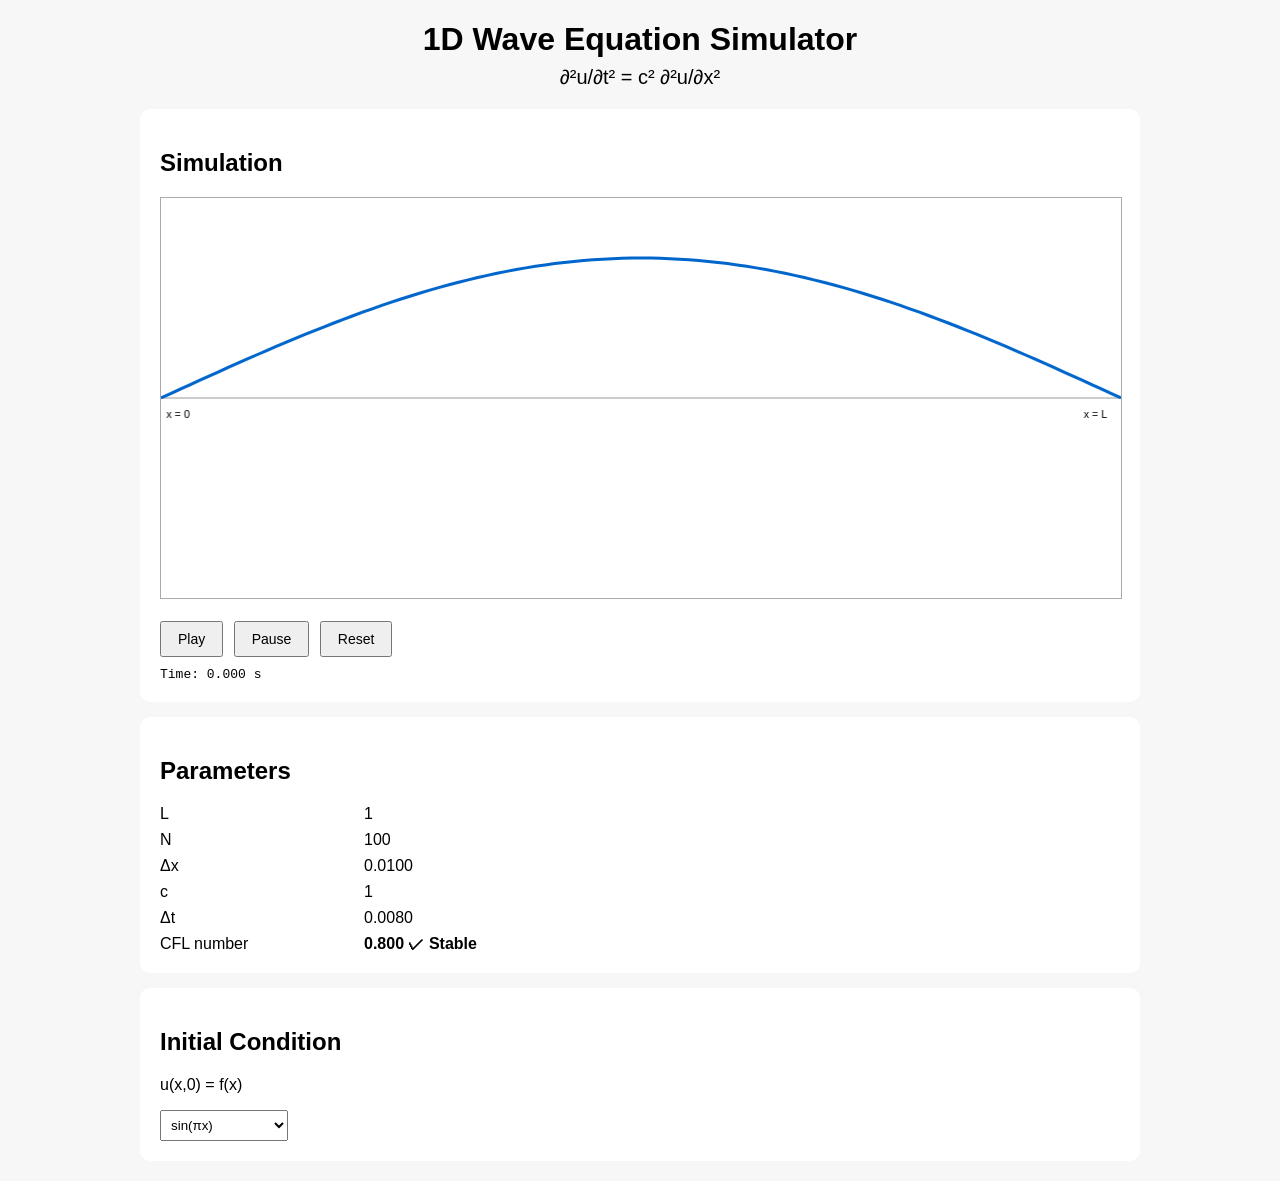
==== projects/wave_function/index.html @ 35e338c7 "Update index.html" ====
<!DOCTYPE html>
<html lang="ko">

<head>
  <meta charset="UTF-8">
  <meta name="viewport" content="width=device-width, initial-scale=1.0">

  <title>1D Wave Equation Simulator</title>

  <style>
    body {
      font-family: Arial, sans-serif;
      max-width: 1000px;
      margin: 20px auto;
      padding: 0 20px;
      background: #f7f7f7;
    }

    h1 {
      text-align: center;
      margin-bottom: 8px;
    }

    .equation {
      text-align: center;
      font-size: 20px;
      margin-bottom: 20px;
    }

    .panel {
      background: white;
      padding: 20px;
      border-radius: 10px;
      margin-top: 15px;
    }

    canvas {
      width: 100%;
      height: 400px;
      border: 1px solid #aaa;
      background: white;
    }

    button {
      padding: 8px 16px;
      margin-right: 6px;
      font-size: 14px;
      cursor: pointer;
    }

    select {
      padding: 6px;
    }

    .parameter-grid {
      display: grid;
      grid-template-columns: 1fr 1fr;
      max-width: 400px;
      gap: 8px;
    }

    .status {
      margin-top: 10px;
      font-family: monospace;
    }

    .stable {
      font-weight: bold;
    }
  </style>
</head>


<body>

  <h1>1D Wave Equation Simulator</h1>

  <div class="equation">
    ∂²u/∂t² = c² ∂²u/∂x²
  </div>


  <div class="panel">

    <h2>Simulation</h2>

    <canvas
      id="waveCanvas"
      width="900"
      height="400">
    </canvas>

    <br><br>

    <button id="playButton">Play</button>
    <button id="pauseButton">Pause</button>
    <button id="resetButton">Reset</button>

    <div class="status">
      Time:
      <span id="timeDisplay">0.000</span> s
    </div>

  </div>


  <div class="panel">

    <h2>Parameters</h2>

    <div class="parameter-grid">

      <div>L</div>
      <div id="LDisplay"></div>

      <div>N</div>
      <div id="NDisplay"></div>

      <div>Δx</div>
      <div id="dxDisplay"></div>

      <div>c</div>
      <div id="cDisplay"></div>

      <div>Δt</div>
      <div id="dtDisplay"></div>

      <div>CFL number</div>
      <div class="stable" id="cflDisplay"></div>

    </div>

  </div>


  <div class="panel">

    <h2>Initial Condition</h2>

    <p>
      u(x,0) = f(x)
    </p>

    <select id="initialCondition">

      <option value="sine">
        sin(πx)
      </option>

      <option value="pluck">
        Plucked String
      </option>

      <option value="gaussian">
        Gaussian Pulse
      </option>

    </select>

  </div>


<script>

/* =========================================================
   1. Physical / Numerical Parameters
   ========================================================= */

const L = 1.0;
const N = 100;

const dx = L / N;

const c = 1.0;

/*
  CFL condition for 1D wave equation:

      c * dt / dx <= 1

  여기서는 안정성을 위해 CFL = 0.8 사용
*/

const CFL = 0.8;

const dt = CFL * dx / c;


/* =========================================================
   2. Grid
   ========================================================= */

/*
   x = 0 ~ L 을 N등분하면
   node 개수는 N+1개
*/

const x = new Array(N + 1);

for (let i = 0; i <= N; i++) {

  x[i] = i * dx;

}


/* =========================================================
   3. Wave Arrays
   ========================================================= */

/*
   uPrev : 이전 시간
   uCurr : 현재 시간
   uNext : 다음 시간
*/

let uPrev = new Array(N + 1).fill(0);
let uCurr = new Array(N + 1).fill(0);
let uNext = new Array(N + 1).fill(0);


/* =========================================================
   4. Initial Condition
   ========================================================= */

function initialFunction(xValue) {

  const type =
    document.getElementById("initialCondition").value;


  /* sin(pi x) */

  if (type === "sine") {

    return Math.sin(Math.PI * xValue);

  }


  /* Plucked String */

  if (type === "pluck") {

    const x0 = 0.35;
    const A = 1.0;

    if (xValue <= x0) {

      return A * xValue / x0;

    }

    else {

      return A * (L - xValue) / (L - x0);

    }

  }


  /* Gaussian Pulse */

  if (type === "gaussian") {

    const A = 1.0;
    const x0 = 0.5;
    const sigma = 0.08;

    return A *
      Math.exp(
        -Math.pow(xValue - x0, 2)
        /
        (2 * sigma * sigma)
      );

  }

}


/* =========================================================
   5. Initialize Simulation
   ========================================================= */

let time = 0;

function initializeWave() {

  time = 0;

  /*
     Initial displacement

         u(x,0) = f(x)
  */

  for (let i = 0; i <= N; i++) {

    uCurr[i] = initialFunction(x[i]);

  }


  /*
     Fixed boundary condition

         u(0,t) = 0
         u(L,t) = 0
  */

  uCurr[0] = 0;
  uCurr[N] = 0;


  /*
     Initial velocity

         g(x) = 0

     First time step:

     u_i^1 =
       u_i^0
       + dt * g_i
       + 1/2 r²
       (u_{i+1} - 2u_i + u_{i-1})

     g_i = 0
  */

  const r = c * dt / dx;

  uPrev = [...uCurr];

  let firstStep = new Array(N + 1).fill(0);

  for (let i = 1; i < N; i++) {

    firstStep[i] =
      uCurr[i]
      +
      0.5 * r * r *
      (
        uCurr[i + 1]
        - 2 * uCurr[i]
        + uCurr[i - 1]
      );

  }

  firstStep[0] = 0;
  firstStep[N] = 0;

  uCurr = firstStep;

  drawWave();

  document.getElementById("timeDisplay")
    .textContent = time.toFixed(3);

}


/* =========================================================
   6. Finite Difference Solver
   ========================================================= */

function updateWave() {

  const r = c * dt / dx;

  for (let i = 1; i < N; i++) {

    uNext[i] =
      2 * uCurr[i]
      - uPrev[i]
      +
      r * r *
      (
        uCurr[i + 1]
        - 2 * uCurr[i]
        + uCurr[i - 1]
      );

  }


  /*
     fixed endpoints
  */

  uNext[0] = 0;
  uNext[N] = 0;


  /*
     shift time levels
  */

  uPrev = [...uCurr];
  uCurr = [...uNext];

  time += dt;

}


/* =========================================================
   7. Canvas Drawing
   ========================================================= */

const canvas =
  document.getElementById("waveCanvas");

const ctx =
  canvas.getContext("2d");


function drawWave() {

  const width = canvas.width;
  const height = canvas.height;

  ctx.clearRect(
    0,
    0,
    width,
    height
  );


  /* coordinate axis */

  ctx.strokeStyle = "#999";
  ctx.lineWidth = 1;

  ctx.beginPath();

  ctx.moveTo(
    0,
    height / 2
  );

  ctx.lineTo(
    width,
    height / 2
  );

  ctx.stroke();


  /* end points */

  ctx.fillStyle = "black";

  ctx.fillText(
    "x = 0",
    5,
    height / 2 + 20
  );

  ctx.fillText(
    "x = L",
    width - 35,
    height / 2 + 20
  );


  /* wave */

  ctx.strokeStyle = "#0066cc";
  ctx.lineWidth = 3;

  ctx.beginPath();


  const verticalScale = 140;

  for (let i = 0; i <= N; i++) {

    const px =
      (x[i] / L) * width;

    const py =
      height / 2
      - uCurr[i] * verticalScale;


    if (i === 0) {

      ctx.moveTo(px, py);

    }

    else {

      ctx.lineTo(px, py);

    }

  }

  ctx.stroke();

}


/* =========================================================
   8. Animation
   ========================================================= */

let running = false;


/*
   dt = 0.008 이고 화면은 약 60 FPS

   한 프레임마다 2 numerical steps 진행
*/

const stepsPerFrame = 2;


function animate() {

  if (!running) return;


  for (let s = 0; s < stepsPerFrame; s++) {

    updateWave();

  }


  drawWave();


  document.getElementById("timeDisplay")
    .textContent = time.toFixed(3);


  requestAnimationFrame(animate);

}


/* =========================================================
   9. Buttons
   ========================================================= */

document
  .getElementById("playButton")
  .addEventListener(
    "click",
    function () {

      if (!running) {

        running = true;

        requestAnimationFrame(animate);

      }

    }
  );


document
  .getElementById("pauseButton")
  .addEventListener(
    "click",
    function () {

      running = false;

    }
  );


document
  .getElementById("resetButton")
  .addEventListener(
    "click",
    function () {

      running = false;

      initializeWave();

    }
  );


document
  .getElementById("initialCondition")
  .addEventListener(
    "change",
    function () {

      running = false;

      initializeWave();

    }
  );


/* =========================================================
   10. Parameter Display
   ========================================================= */

document.getElementById("LDisplay")
  .textContent = L;

document.getElementById("NDisplay")
  .textContent = N;

document.getElementById("dxDisplay")
  .textContent = dx.toFixed(4);

document.getElementById("cDisplay")
  .textContent = c;

document.getElementById("dtDisplay")
  .textContent = dt.toFixed(4);

document.getElementById("cflDisplay")
  .textContent =
  (c * dt / dx).toFixed(3)
  + " ✓ Stable";


/* =========================================================
   Start
   ========================================================= */

initializeWave();

</script>


</body>
</html>
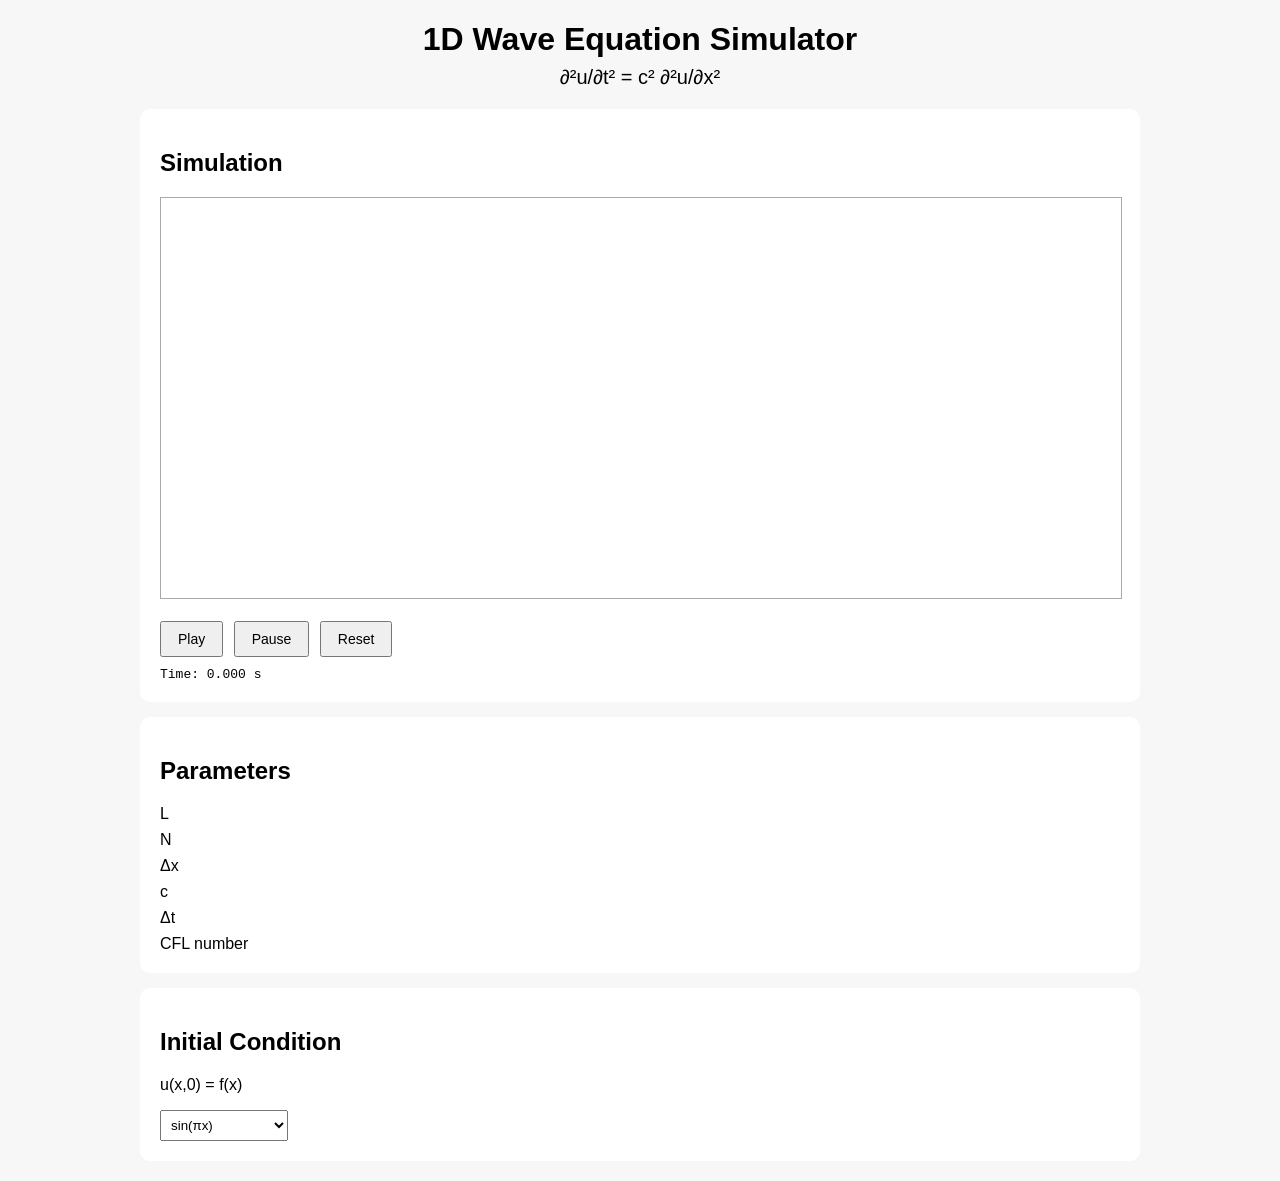
==== commit 48a03cbf: "Update index.html" ====
--- a/projects/wave_function/index.html
+++ b/projects/wave_function/index.html
@@ -423,12 +423,366 @@
   const width = canvas.width;
   const height = canvas.height;
 
-  ctx.clearRect(
+  ctx.clearRect(0, 0, width, height);
+
+
+  /* =========================================
+     Plot settings
+     ========================================= */
+
+  const marginLeft = 55;
+  const marginRight = 25;
+  const marginTop = 25;
+  const marginBottom = 45;
+
+  const plotWidth =
+    width - marginLeft - marginRight;
+
+  const plotHeight =
+    height - marginTop - marginBottom;
+
+
+  /*
+     y-axis range
+
+     현재 initial conditions의 amplitude가
+     대략 ±1이므로 -1.2 ~ 1.2로 고정
+  */
+
+  const yMin = -1.2;
+  const yMax = 1.2;
+
+
+  /* coordinate conversion */
+
+  function xToPixel(xValue) {
+
+    return marginLeft
+      + (xValue / L) * plotWidth;
+
+  }
+
+  function yToPixel(yValue) {
+
+    return marginTop
+      + (yMax - yValue)
+      / (yMax - yMin)
+      * plotHeight;
+
+  }
+
+
+  /* =========================================
+     Background
+     ========================================= */
+
+  ctx.fillStyle = "#ffffff";
+
+  ctx.fillRect(
+    marginLeft,
+    marginTop,
+    plotWidth,
+    plotHeight
+  );
+
+
+  /* =========================================
+     Grid
+     ========================================= */
+
+  ctx.strokeStyle = "#e5e5e5";
+  ctx.lineWidth = 1;
+
+
+  /*
+     x-grid
+
+     0.0 ~ 1.0
+     interval = 0.1
+  */
+
+  for (let j = 0; j <= 10; j++) {
+
+    const xValue = j / 10;
+
+    const px =
+      xToPixel(xValue);
+
+    ctx.beginPath();
+
+    ctx.moveTo(
+      px,
+      marginTop
+    );
+
+    ctx.lineTo(
+      px,
+      marginTop + plotHeight
+    );
+
+    ctx.stroke();
+
+  }
+
+
+  /*
+     y-grid
+
+     -1.0 ~ 1.0
+     interval = 0.5
+  */
+
+  const yTicks =
+    [-1.0, -0.5, 0, 0.5, 1.0];
+
+  for (const yValue of yTicks) {
+
+    const py =
+      yToPixel(yValue);
+
+    ctx.beginPath();
+
+    ctx.moveTo(
+      marginLeft,
+      py
+    );
+
+    ctx.lineTo(
+      marginLeft + plotWidth,
+      py
+    );
+
+    ctx.stroke();
+
+  }
+
+
+  /* =========================================
+     Axes
+     ========================================= */
+
+  ctx.strokeStyle = "#333333";
+  ctx.lineWidth = 1.5;
+
+
+  /*
+     x-axis : u = 0
+  */
+
+  const zeroY =
+    yToPixel(0);
+
+  ctx.beginPath();
+
+  ctx.moveTo(
+    marginLeft,
+    zeroY
+  );
+
+  ctx.lineTo(
+    marginLeft + plotWidth,
+    zeroY
+  );
+
+  ctx.stroke();
+
+
+  /*
+     y-axis : x = 0
+  */
+
+  ctx.beginPath();
+
+  ctx.moveTo(
+    marginLeft,
+    marginTop
+  );
+
+  ctx.lineTo(
+    marginLeft,
+    marginTop + plotHeight
+  );
+
+  ctx.stroke();
+
+
+  /* =========================================
+     Tick labels
+     ========================================= */
+
+  ctx.fillStyle = "#333333";
+
+  ctx.font = "13px Arial";
+
+
+  /*
+     x tick labels
+  */
+
+  ctx.textAlign = "center";
+  ctx.textBaseline = "top";
+
+  for (let j = 0; j <= 10; j++) {
+
+    const xValue = j / 10;
+
+    const px =
+      xToPixel(xValue);
+
+    ctx.fillText(
+      xValue.toFixed(1),
+      px,
+      marginTop + plotHeight + 8
+    );
+
+  }
+
+
+  /*
+     y tick labels
+  */
+
+  ctx.textAlign = "right";
+  ctx.textBaseline = "middle";
+
+  for (const yValue of yTicks) {
+
+    const py =
+      yToPixel(yValue);
+
+    ctx.fillText(
+      yValue.toFixed(1),
+      marginLeft - 8,
+      py
+    );
+
+  }
+
+
+  /* =========================================
+     Axis titles
+     ========================================= */
+
+  ctx.fillStyle = "#111111";
+
+  ctx.font = "15px Arial";
+
+
+  /*
+     x label
+  */
+
+  ctx.textAlign = "center";
+  ctx.textBaseline = "bottom";
+
+  ctx.fillText(
+    "x",
+    marginLeft + plotWidth / 2,
+    height - 2
+  );
+
+
+  /*
+     u(x,t) label
+  */
+
+  ctx.save();
+
+  ctx.translate(
+    15,
+    marginTop + plotHeight / 2
+  );
+
+  ctx.rotate(
+    -Math.PI / 2
+  );
+
+  ctx.textAlign = "center";
+
+  ctx.fillText(
+    "u(x,t)",
     0,
+    0
+  );
+
+  ctx.restore();
+
+
+  /* =========================================
+     Draw Wave
+     ========================================= */
+
+  ctx.strokeStyle = "#0066cc";
+  ctx.lineWidth = 3;
+
+  ctx.beginPath();
+
+  for (let i = 0; i <= N; i++) {
+
+    const px =
+      xToPixel(x[i]);
+
+    const py =
+      yToPixel(uCurr[i]);
+
+    if (i === 0) {
+
+      ctx.moveTo(px, py);
+
+    }
+
+    else {
+
+      ctx.lineTo(px, py);
+
+    }
+
+  }
+
+  ctx.stroke();
+
+
+  /* =========================================
+     Boundary points
+     ========================================= */
+
+  ctx.fillStyle = "#cc0000";
+
+
+  /*
+     x = 0
+  */
+
+  ctx.beginPath();
+
+  ctx.arc(
+    xToPixel(0),
+    yToPixel(0),
+    5,
     0,
-    width,
-    height
-  );
+    2 * Math.PI
+  );
+
+  ctx.fill();
+
+
+  /*
+     x = L
+  */
+
+  ctx.beginPath();
+
+  ctx.arc(
+    xToPixel(L),
+    yToPixel(0),
+    5,
+    0,
+    2 * Math.PI
+  );
+
+  ctx.fill();
+
+}
 
 
   /* coordinate axis */
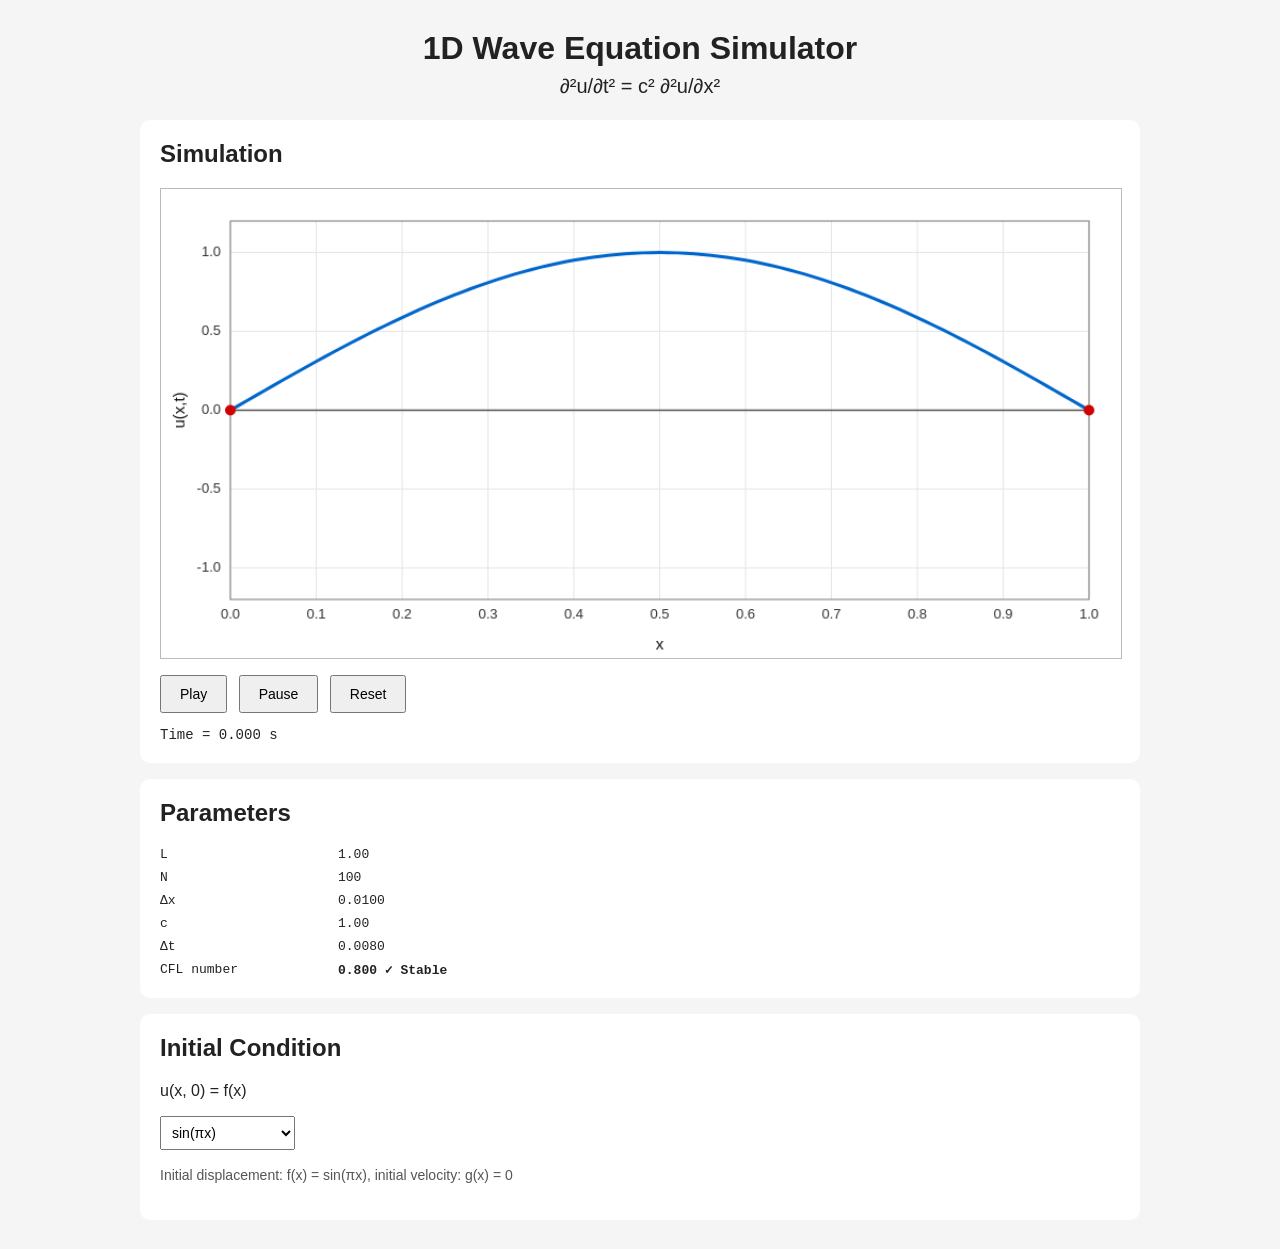
==== commit b458069d: "Update index.html" ====
--- a/projects/wave_function/index.html
+++ b/projects/wave_function/index.html
@@ -11,9 +11,10 @@
     body {
       font-family: Arial, sans-serif;
       max-width: 1000px;
-      margin: 20px auto;
+      margin: 30px auto;
       padding: 0 20px;
-      background: #f7f7f7;
+      background: #f5f5f5;
+      color: #222;
     }
 
     h1 {
@@ -21,51 +22,70 @@
       margin-bottom: 8px;
     }
 
+    h2 {
+      margin-top: 0;
+    }
+
     .equation {
       text-align: center;
       font-size: 20px;
-      margin-bottom: 20px;
+      margin-bottom: 22px;
     }
 
     .panel {
       background: white;
       padding: 20px;
+      margin-bottom: 16px;
       border-radius: 10px;
-      margin-top: 15px;
     }
 
     canvas {
+      display: block;
+
       width: 100%;
-      height: 400px;
-      border: 1px solid #aaa;
+      height: auto;
+
       background: white;
+      border: 1px solid #bbb;
     }
 
     button {
-      padding: 8px 16px;
-      margin-right: 6px;
+      padding: 9px 18px;
+      margin-right: 7px;
       font-size: 14px;
       cursor: pointer;
     }
 
     select {
-      padding: 6px;
+      padding: 7px;
+      font-size: 14px;
+    }
+
+    .controls {
+      margin-top: 16px;
+    }
+
+    .status {
+      margin-top: 14px;
+      font-family: monospace;
+      font-size: 14px;
     }
 
     .parameter-grid {
       display: grid;
-      grid-template-columns: 1fr 1fr;
-      max-width: 400px;
+      grid-template-columns: 170px 150px;
       gap: 8px;
-    }
-
-    .status {
-      margin-top: 10px;
       font-family: monospace;
     }
 
     .stable {
       font-weight: bold;
+    }
+
+    .description {
+      color: #555;
+      font-size: 14px;
+      line-height: 1.6;
     }
   </style>
 </head>
@@ -80,6 +100,10 @@
   </div>
 
 
+  <!-- =========================
+       Simulation
+       ========================= -->
+
   <div class="panel">
 
     <h2>Simulation</h2>
@@ -87,22 +111,43 @@
     <canvas
       id="waveCanvas"
       width="900"
-      height="400">
+      height="440">
     </canvas>
 
-    <br><br>
-
-    <button id="playButton">Play</button>
-    <button id="pauseButton">Pause</button>
-    <button id="resetButton">Reset</button>
+
+    <div class="controls">
+
+      <button id="playButton">
+        Play
+      </button>
+
+      <button id="pauseButton">
+        Pause
+      </button>
+
+      <button id="resetButton">
+        Reset
+      </button>
+
+    </div>
+
 
     <div class="status">
-      Time:
-      <span id="timeDisplay">0.000</span> s
+
+      Time =
+      <span id="timeDisplay">
+        0.000
+      </span>
+      s
+
     </div>
 
   </div>
 
+
+  <!-- =========================
+       Parameters
+       ========================= -->
 
   <div class="panel">
 
@@ -126,19 +171,26 @@
       <div id="dtDisplay"></div>
 
       <div>CFL number</div>
-      <div class="stable" id="cflDisplay"></div>
+      <div
+        id="cflDisplay"
+        class="stable">
+      </div>
 
     </div>
 
   </div>
 
 
+  <!-- =========================
+       Initial condition
+       ========================= -->
+
   <div class="panel">
 
     <h2>Initial Condition</h2>
 
     <p>
-      u(x,0) = f(x)
+      u(x, 0) = f(x)
     </p>
 
     <select id="initialCondition">
@@ -157,191 +209,460 @@
 
     </select>
 
+    <p
+      id="initialDescription"
+      class="description">
+    </p>
+
   </div>
 
 
 <script>
 
 /* =========================================================
-   1. Physical / Numerical Parameters
+   1. Physical / numerical parameters
    ========================================================= */
 
 const L = 1.0;
+
+/*
+  interval 개수
+
+  N = 100 이므로
+  node는 101개:
+
+  x_0, x_1, ..., x_100
+*/
+
 const N = 100;
 
 const dx = L / N;
 
+
+/*
+  wave speed
+*/
+
 const c = 1.0;
 
+
 /*
-  CFL condition for 1D wave equation:
-
-      c * dt / dx <= 1
-
-  여기서는 안정성을 위해 CFL = 0.8 사용
+  CFL condition:
+
+      c Δt / Δx <= 1
+
+  안정성을 위해 0.8 사용
 */
 
 const CFL = 0.8;
 
-const dt = CFL * dx / c;
+const dt =
+  CFL * dx / c;
 
 
 /* =========================================================
-   2. Grid
+   2. Spatial grid
    ========================================================= */
 
+const x =
+  new Array(N + 1);
+
+for (
+  let i = 0;
+  i <= N;
+  i++
+) {
+
+  x[i] =
+    i * dx;
+
+}
+
+
+/* =========================================================
+   3. Wave arrays
+   ========================================================= */
+
 /*
-   x = 0 ~ L 을 N등분하면
-   node 개수는 N+1개
+  uPrev = u at previous time
+
+  uCurr = u at current time
+
+  uNext = u at next time
 */
 
-const x = new Array(N + 1);
-
-for (let i = 0; i <= N; i++) {
-
-  x[i] = i * dx;
+let uPrev =
+  new Array(N + 1).fill(0);
+
+let uCurr =
+  new Array(N + 1).fill(0);
+
+let uNext =
+  new Array(N + 1).fill(0);
+
+
+/*
+  simulation time
+*/
+
+let time = 0;
+
+
+/*
+  첫 time step인지 여부
+
+  t = 0에서는
+  initial velocity를 이용한 별도 공식이 필요하다.
+*/
+
+let firstStepPending = true;
+
+
+/* =========================================================
+   4. Initial condition
+   ========================================================= */
+
+function initialFunction(xValue) {
+
+  const type =
+    document
+    .getElementById(
+      "initialCondition"
+    )
+    .value;
+
+
+  /* -----------------------------------------
+     1. Sine
+     ----------------------------------------- */
+
+  if (
+    type === "sine"
+  ) {
+
+    return Math.sin(
+      Math.PI * xValue
+    );
+
+  }
+
+
+  /* -----------------------------------------
+     2. Plucked string
+     ----------------------------------------- */
+
+  if (
+    type === "pluck"
+  ) {
+
+    const x0 = 0.35;
+
+    const A = 1.0;
+
+
+    if (
+      xValue <= x0
+    ) {
+
+      return (
+        A * xValue / x0
+      );
+
+    }
+
+    else {
+
+      return (
+        A
+        * (L - xValue)
+        / (L - x0)
+      );
+
+    }
+
+  }
+
+
+  /* -----------------------------------------
+     3. Gaussian pulse
+     ----------------------------------------- */
+
+  if (
+    type === "gaussian"
+  ) {
+
+    const A = 1.0;
+
+    const x0 = 0.5;
+
+    const sigma = 0.08;
+
+
+    return (
+      A
+      * Math.exp(
+
+        - Math.pow(
+            xValue - x0,
+            2
+          )
+
+        /
+        (
+          2
+          * sigma
+          * sigma
+        )
+
+      )
+    );
+
+  }
+
+
+  return 0;
 
 }
 
 
 /* =========================================================
-   3. Wave Arrays
+   5. Initial condition description
    ========================================================= */
 
-/*
-   uPrev : 이전 시간
-   uCurr : 현재 시간
-   uNext : 다음 시간
-*/
-
-let uPrev = new Array(N + 1).fill(0);
-let uCurr = new Array(N + 1).fill(0);
-let uNext = new Array(N + 1).fill(0);
+function updateDescription() {
+
+  const type =
+    document
+    .getElementById(
+      "initialCondition"
+    )
+    .value;
+
+  const description =
+    document
+    .getElementById(
+      "initialDescription"
+    );
+
+
+  if (
+    type === "sine"
+  ) {
+
+    description.textContent =
+      "Initial displacement: f(x) = sin(πx), initial velocity: g(x) = 0";
+
+  }
+
+
+  if (
+    type === "pluck"
+  ) {
+
+    description.textContent =
+      "Triangular initial displacement with peak at x = 0.35, initial velocity: g(x) = 0";
+
+  }
+
+
+  if (
+    type === "gaussian"
+  ) {
+
+    description.textContent =
+      "Gaussian initial displacement centered at x = 0.5, initial velocity: g(x) = 0";
+
+  }
+
+}
 
 
 /* =========================================================
-   4. Initial Condition
+   6. Initialize simulation
    ========================================================= */
 
-function initialFunction(xValue) {
-
-  const type =
-    document.getElementById("initialCondition").value;
-
-
-  /* sin(pi x) */
-
-  if (type === "sine") {
-
-    return Math.sin(Math.PI * xValue);
-
-  }
-
-
-  /* Plucked String */
-
-  if (type === "pluck") {
-
-    const x0 = 0.35;
-    const A = 1.0;
-
-    if (xValue <= x0) {
-
-      return A * xValue / x0;
-
-    }
-
-    else {
-
-      return A * (L - xValue) / (L - x0);
-
-    }
-
-  }
-
-
-  /* Gaussian Pulse */
-
-  if (type === "gaussian") {
-
-    const A = 1.0;
-    const x0 = 0.5;
-    const sigma = 0.08;
-
-    return A *
-      Math.exp(
-        -Math.pow(xValue - x0, 2)
-        /
-        (2 * sigma * sigma)
+function initializeWave() {
+
+  time = 0;
+
+  firstStepPending = true;
+
+
+  /*
+    initial displacement
+
+        u(x,0) = f(x)
+  */
+
+  for (
+    let i = 0;
+    i <= N;
+    i++
+  ) {
+
+    uCurr[i] =
+      initialFunction(
+        x[i]
       );
 
   }
 
+
+  /*
+    Fixed boundary condition
+
+        u(0,t) = 0
+        u(L,t) = 0
+  */
+
+  uCurr[0] = 0;
+
+  uCurr[N] = 0;
+
+
+  /*
+    이전 배열도 현재 초기상태로 초기화
+  */
+
+  uPrev =
+    [...uCurr];
+
+  uNext =
+    new Array(
+      N + 1
+    ).fill(0);
+
+
+  document
+    .getElementById(
+      "timeDisplay"
+    )
+    .textContent =
+      time.toFixed(3);
+
+
+  updateDescription();
+
+  drawWave();
+
 }
 
 
 /* =========================================================
-   5. Initialize Simulation
+   7. Numerical solver
    ========================================================= */
 
-let time = 0;
-
-function initializeWave() {
-
-  time = 0;
+function updateWave() {
+
+  const r =
+    c * dt / dx;
+
 
   /*
-     Initial displacement
-
-         u(x,0) = f(x)
+    첫 번째 time step
+
+    Taylor expansion:
+
+    u_i^1 =
+      u_i^0
+      + Δt g_i
+      + 1/2 r²
+        (u_{i+1}^0
+        - 2u_i^0
+        + u_{i-1}^0)
+
+    현재는
+
+      g(x) = 0
   */
 
-  for (let i = 0; i <= N; i++) {
-
-    uCurr[i] = initialFunction(x[i]);
+  if (
+    firstStepPending
+  ) {
+
+    for (
+      let i = 1;
+      i < N;
+      i++
+    ) {
+
+      uNext[i] =
+
+        uCurr[i]
+
+        +
+
+        0.5
+        * r
+        * r
+
+        *
+        (
+          uCurr[i + 1]
+          - 2 * uCurr[i]
+          + uCurr[i - 1]
+        );
+
+    }
+
+
+    uNext[0] = 0;
+
+    uNext[N] = 0;
+
+
+    uPrev =
+      [...uCurr];
+
+    uCurr =
+      [...uNext];
+
+
+    firstStepPending = false;
+
+    time = dt;
+
+    return;
 
   }
 
 
   /*
-     Fixed boundary condition
-
-         u(0,t) = 0
-         u(L,t) = 0
+    일반적인 finite difference update
+
+    u_i^{n+1}
+
+    =
+    2u_i^n
+    - u_i^{n-1}
+
+    +
+    r²
+    (
+      u_{i+1}^n
+      - 2u_i^n
+      + u_{i-1}^n
+    )
   */
 
-  uCurr[0] = 0;
-  uCurr[N] = 0;
-
-
-  /*
-     Initial velocity
-
-         g(x) = 0
-
-     First time step:
-
-     u_i^1 =
-       u_i^0
-       + dt * g_i
-       + 1/2 r²
-       (u_{i+1} - 2u_i + u_{i-1})
-
-     g_i = 0
-  */
-
-  const r = c * dt / dx;
-
-  uPrev = [...uCurr];
-
-  let firstStep = new Array(N + 1).fill(0);
-
-  for (let i = 1; i < N; i++) {
-
-    firstStep[i] =
-      uCurr[i]
+  for (
+    let i = 1;
+    i < N;
+    i++
+  ) {
+
+    uNext[i] =
+
+      2 * uCurr[i]
+
+      - uPrev[i]
+
       +
-      0.5 * r * r *
+
+      r
+      * r
+
+      *
       (
         uCurr[i + 1]
         - 2 * uCurr[i]
@@ -350,133 +671,157 @@
 
   }
 
-  firstStep[0] = 0;
-  firstStep[N] = 0;
-
-  uCurr = firstStep;
-
-  drawWave();
-
-  document.getElementById("timeDisplay")
-    .textContent = time.toFixed(3);
+
+  /*
+    fixed endpoints
+  */
+
+  uNext[0] = 0;
+
+  uNext[N] = 0;
+
+
+  /*
+    advance time
+  */
+
+  uPrev =
+    [...uCurr];
+
+  uCurr =
+    [...uNext];
+
+
+  time += dt;
 
 }
 
 
 /* =========================================================
-   6. Finite Difference Solver
+   8. Canvas
    ========================================================= */
 
-function updateWave() {
-
-  const r = c * dt / dx;
-
-  for (let i = 1; i < N; i++) {
-
-    uNext[i] =
-      2 * uCurr[i]
-      - uPrev[i]
+const canvas =
+  document
+  .getElementById(
+    "waveCanvas"
+  );
+
+const ctx =
+  canvas
+  .getContext(
+    "2d"
+  );
+
+
+/* =========================================================
+   9. Draw graph
+   ========================================================= */
+
+function drawWave() {
+
+  const width =
+    canvas.width;
+
+  const height =
+    canvas.height;
+
+
+  /*
+    clear canvas
+  */
+
+  ctx.clearRect(
+    0,
+    0,
+    width,
+    height
+  );
+
+
+  /* -----------------------------------------
+     Plot dimensions
+     ----------------------------------------- */
+
+  const marginLeft = 65;
+
+  const marginRight = 30;
+
+  const marginTop = 30;
+
+  const marginBottom = 55;
+
+
+  const plotWidth =
+    width
+    - marginLeft
+    - marginRight;
+
+
+  const plotHeight =
+    height
+    - marginTop
+    - marginBottom;
+
+
+  /*
+    fixed y-axis range
+  */
+
+  const yMin = -1.2;
+
+  const yMax = 1.2;
+
+
+  /* -----------------------------------------
+     Coordinate transform
+     ----------------------------------------- */
+
+  function xToPixel(
+    xValue
+  ) {
+
+    return (
+      marginLeft
       +
-      r * r *
+      (xValue / L)
+      * plotWidth
+    );
+
+  }
+
+
+  function yToPixel(
+    yValue
+  ) {
+
+    return (
+      marginTop
+
+      +
+
       (
-        uCurr[i + 1]
-        - 2 * uCurr[i]
-        + uCurr[i - 1]
-      );
-
-  }
-
-
-  /*
-     fixed endpoints
-  */
-
-  uNext[0] = 0;
-  uNext[N] = 0;
-
-
-  /*
-     shift time levels
-  */
-
-  uPrev = [...uCurr];
-  uCurr = [...uNext];
-
-  time += dt;
-
-}
-
-
-/* =========================================================
-   7. Canvas Drawing
-   ========================================================= */
-
-const canvas =
-  document.getElementById("waveCanvas");
-
-const ctx =
-  canvas.getContext("2d");
-
-
-function drawWave() {
-
-  const width = canvas.width;
-  const height = canvas.height;
-
-  ctx.clearRect(0, 0, width, height);
-
-
-  /* =========================================
-     Plot settings
-     ========================================= */
-
-  const marginLeft = 55;
-  const marginRight = 25;
-  const marginTop = 25;
-  const marginBottom = 45;
-
-  const plotWidth =
-    width - marginLeft - marginRight;
-
-  const plotHeight =
-    height - marginTop - marginBottom;
-
-
-  /*
-     y-axis range
-
-     현재 initial conditions의 amplitude가
-     대략 ±1이므로 -1.2 ~ 1.2로 고정
-  */
-
-  const yMin = -1.2;
-  const yMax = 1.2;
-
-
-  /* coordinate conversion */
-
-  function xToPixel(xValue) {
-
-    return marginLeft
-      + (xValue / L) * plotWidth;
-
-  }
-
-  function yToPixel(yValue) {
-
-    return marginTop
-      + (yMax - yValue)
-      / (yMax - yMin)
-      * plotHeight;
-
-  }
-
-
-  /* =========================================
-     Background
-     ========================================= */
-
-  ctx.fillStyle = "#ffffff";
+        yMax - yValue
+      )
+
+      /
+      (
+        yMax - yMin
+      )
+
+      *
+      plotHeight
+    );
+
+  }
+
+
+  /* -----------------------------------------
+     Plot background
+     ----------------------------------------- */
+
+  ctx.fillStyle =
+    "#ffffff";
 
   ctx.fillRect(
     marginLeft,
@@ -486,27 +831,30 @@
   );
 
 
-  /* =========================================
-     Grid
-     ========================================= */
-
-  ctx.strokeStyle = "#e5e5e5";
+  /* -----------------------------------------
+     Vertical grid
+     ----------------------------------------- */
+
+  ctx.strokeStyle =
+    "#e6e6e6";
+
   ctx.lineWidth = 1;
 
 
-  /*
-     x-grid
-
-     0.0 ~ 1.0
-     interval = 0.1
-  */
-
-  for (let j = 0; j <= 10; j++) {
-
-    const xValue = j / 10;
+  for (
+    let j = 0;
+    j <= 10;
+    j++
+  ) {
+
+    const xValue =
+      j / 10;
 
     const px =
-      xToPixel(xValue);
+      xToPixel(
+        xValue
+      );
+
 
     ctx.beginPath();
 
@@ -517,7 +865,8 @@
 
     ctx.lineTo(
       px,
-      marginTop + plotHeight
+      marginTop
+      + plotHeight
     );
 
     ctx.stroke();
@@ -525,20 +874,29 @@
   }
 
 
-  /*
-     y-grid
-
-     -1.0 ~ 1.0
-     interval = 0.5
-  */
-
-  const yTicks =
-    [-1.0, -0.5, 0, 0.5, 1.0];
-
-  for (const yValue of yTicks) {
+  /* -----------------------------------------
+     Horizontal grid
+     ----------------------------------------- */
+
+  const yTicks = [
+    -1.0,
+    -0.5,
+    0,
+    0.5,
+    1.0
+  ];
+
+
+  for (
+    const yValue
+    of yTicks
+  ) {
 
     const py =
-      yToPixel(yValue);
+      yToPixel(
+        yValue
+      );
+
 
     ctx.beginPath();
 
@@ -548,7 +906,8 @@
     );
 
     ctx.lineTo(
-      marginLeft + plotWidth,
+      marginLeft
+      + plotWidth,
       py
     );
 
@@ -557,20 +916,35 @@
   }
 
 
-  /* =========================================
-     Axes
-     ========================================= */
-
-  ctx.strokeStyle = "#333333";
-  ctx.lineWidth = 1.5;
-
-
-  /*
-     x-axis : u = 0
-  */
+  /* -----------------------------------------
+     Plot border
+     ----------------------------------------- */
+
+  ctx.strokeStyle =
+    "#777";
+
+  ctx.lineWidth = 1;
+
+  ctx.strokeRect(
+    marginLeft,
+    marginTop,
+    plotWidth,
+    plotHeight
+  );
+
+
+  /* -----------------------------------------
+     x axis, u = 0
+     ----------------------------------------- */
 
   const zeroY =
     yToPixel(0);
+
+
+  ctx.strokeStyle =
+    "#555";
+
+  ctx.lineWidth = 1.4;
 
   ctx.beginPath();
 
@@ -580,124 +954,139 @@
   );
 
   ctx.lineTo(
-    marginLeft + plotWidth,
+    marginLeft
+    + plotWidth,
     zeroY
   );
 
   ctx.stroke();
 
 
-  /*
-     y-axis : x = 0
-  */
-
-  ctx.beginPath();
-
-  ctx.moveTo(
-    marginLeft,
-    marginTop
-  );
-
-  ctx.lineTo(
-    marginLeft,
-    marginTop + plotHeight
-  );
-
-  ctx.stroke();
-
-
-  /* =========================================
-     Tick labels
-     ========================================= */
-
-  ctx.fillStyle = "#333333";
-
-  ctx.font = "13px Arial";
-
-
-  /*
+  /* -----------------------------------------
      x tick labels
-  */
-
-  ctx.textAlign = "center";
-  ctx.textBaseline = "top";
-
-  for (let j = 0; j <= 10; j++) {
-
-    const xValue = j / 10;
+     ----------------------------------------- */
+
+  ctx.fillStyle =
+    "#333";
+
+  ctx.font =
+    "13px Arial";
+
+  ctx.textAlign =
+    "center";
+
+  ctx.textBaseline =
+    "top";
+
+
+  for (
+    let j = 0;
+    j <= 10;
+    j++
+  ) {
+
+    const xValue =
+      j / 10;
 
     const px =
-      xToPixel(xValue);
+      xToPixel(
+        xValue
+      );
+
 
     ctx.fillText(
       xValue.toFixed(1),
       px,
-      marginTop + plotHeight + 8
+      marginTop
+      + plotHeight
+      + 8
     );
 
   }
 
 
-  /*
+  /* -----------------------------------------
      y tick labels
-  */
-
-  ctx.textAlign = "right";
-  ctx.textBaseline = "middle";
-
-  for (const yValue of yTicks) {
+     ----------------------------------------- */
+
+  ctx.textAlign =
+    "right";
+
+  ctx.textBaseline =
+    "middle";
+
+
+  for (
+    const yValue
+    of yTicks
+  ) {
 
     const py =
-      yToPixel(yValue);
+      yToPixel(
+        yValue
+      );
+
 
     ctx.fillText(
       yValue.toFixed(1),
-      marginLeft - 8,
+      marginLeft - 9,
       py
     );
 
   }
 
 
-  /* =========================================
+  /* -----------------------------------------
      Axis titles
-     ========================================= */
-
-  ctx.fillStyle = "#111111";
-
-  ctx.font = "15px Arial";
+     ----------------------------------------- */
+
+  ctx.fillStyle =
+    "#111";
+
+  ctx.font =
+    "15px Arial";
 
 
   /*
-     x label
+    x
   */
 
-  ctx.textAlign = "center";
-  ctx.textBaseline = "bottom";
+  ctx.textAlign =
+    "center";
+
+  ctx.textBaseline =
+    "bottom";
+
 
   ctx.fillText(
     "x",
-    marginLeft + plotWidth / 2,
-    height - 2
+    marginLeft
+    + plotWidth / 2,
+    height - 5
   );
 
 
   /*
-     u(x,t) label
+    u(x,t)
   */
 
   ctx.save();
 
   ctx.translate(
-    15,
-    marginTop + plotHeight / 2
+    18,
+    marginTop
+    + plotHeight / 2
   );
 
   ctx.rotate(
     -Math.PI / 2
   );
 
-  ctx.textAlign = "center";
+  ctx.textAlign =
+    "center";
+
+  ctx.textBaseline =
+    "middle";
 
   ctx.fillText(
     "u(x,t)",
@@ -708,49 +1097,71 @@
   ctx.restore();
 
 
-  /* =========================================
-     Draw Wave
-     ========================================= */
-
-  ctx.strokeStyle = "#0066cc";
+  /* -----------------------------------------
+     Wave
+     ----------------------------------------- */
+
+  ctx.strokeStyle =
+    "#0066cc";
+
   ctx.lineWidth = 3;
 
   ctx.beginPath();
 
-  for (let i = 0; i <= N; i++) {
+
+  for (
+    let i = 0;
+    i <= N;
+    i++
+  ) {
 
     const px =
-      xToPixel(x[i]);
+      xToPixel(
+        x[i]
+      );
 
     const py =
-      yToPixel(uCurr[i]);
-
-    if (i === 0) {
-
-      ctx.moveTo(px, py);
+      yToPixel(
+        uCurr[i]
+      );
+
+
+    if (
+      i === 0
+    ) {
+
+      ctx.moveTo(
+        px,
+        py
+      );
 
     }
 
     else {
 
-      ctx.lineTo(px, py);
-
-    }
-
-  }
+      ctx.lineTo(
+        px,
+        py
+      );
+
+    }
+
+  }
+
 
   ctx.stroke();
 
 
-  /* =========================================
-     Boundary points
-     ========================================= */
-
-  ctx.fillStyle = "#cc0000";
+  /* -----------------------------------------
+     Fixed boundary points
+     ----------------------------------------- */
+
+  ctx.fillStyle =
+    "#d00000";
 
 
   /*
-     x = 0
+    x = 0
   */
 
   ctx.beginPath();
@@ -767,7 +1178,7 @@
 
 
   /*
-     x = L
+    x = L
   */
 
   ctx.beginPath();
@@ -785,137 +1196,84 @@
 }
 
 
-  /* coordinate axis */
-
-  ctx.strokeStyle = "#999";
-  ctx.lineWidth = 1;
-
-  ctx.beginPath();
-
-  ctx.moveTo(
-    0,
-    height / 2
-  );
-
-  ctx.lineTo(
-    width,
-    height / 2
-  );
-
-  ctx.stroke();
-
-
-  /* end points */
-
-  ctx.fillStyle = "black";
-
-  ctx.fillText(
-    "x = 0",
-    5,
-    height / 2 + 20
-  );
-
-  ctx.fillText(
-    "x = L",
-    width - 35,
-    height / 2 + 20
-  );
-
-
-  /* wave */
-
-  ctx.strokeStyle = "#0066cc";
-  ctx.lineWidth = 3;
-
-  ctx.beginPath();
-
-
-  const verticalScale = 140;
-
-  for (let i = 0; i <= N; i++) {
-
-    const px =
-      (x[i] / L) * width;
-
-    const py =
-      height / 2
-      - uCurr[i] * verticalScale;
-
-
-    if (i === 0) {
-
-      ctx.moveTo(px, py);
-
-    }
-
-    else {
-
-      ctx.lineTo(px, py);
-
-    }
-
-  }
-
-  ctx.stroke();
+/* =========================================================
+   10. Animation
+   ========================================================= */
+
+let running = false;
+
+
+/*
+  한 화면 frame마다
+  numerical time step을 몇 번 진행할지
+
+  너무 빠르면 1로 줄이면 된다.
+*/
+
+const stepsPerFrame = 2;
+
+
+function animate() {
+
+  if (
+    !running
+  ) {
+
+    return;
+
+  }
+
+
+  for (
+    let step = 0;
+    step < stepsPerFrame;
+    step++
+  ) {
+
+    updateWave();
+
+  }
+
+
+  drawWave();
+
+
+  document
+    .getElementById(
+      "timeDisplay"
+    )
+    .textContent =
+      time.toFixed(3);
+
+
+  requestAnimationFrame(
+    animate
+  );
 
 }
 
 
 /* =========================================================
-   8. Animation
+   11. Buttons
    ========================================================= */
 
-let running = false;
-
-
-/*
-   dt = 0.008 이고 화면은 약 60 FPS
-
-   한 프레임마다 2 numerical steps 진행
-*/
-
-const stepsPerFrame = 2;
-
-
-function animate() {
-
-  if (!running) return;
-
-
-  for (let s = 0; s < stepsPerFrame; s++) {
-
-    updateWave();
-
-  }
-
-
-  drawWave();
-
-
-  document.getElementById("timeDisplay")
-    .textContent = time.toFixed(3);
-
-
-  requestAnimationFrame(animate);
-
-}
-
-
-/* =========================================================
-   9. Buttons
-   ========================================================= */
-
 document
-  .getElementById("playButton")
+  .getElementById(
+    "playButton"
+  )
   .addEventListener(
     "click",
     function () {
 
-      if (!running) {
+      if (
+        !running
+      ) {
 
         running = true;
 
-        requestAnimationFrame(animate);
+        requestAnimationFrame(
+          animate
+        );
 
       }
 
@@ -924,7 +1282,9 @@
 
 
 document
-  .getElementById("pauseButton")
+  .getElementById(
+    "pauseButton"
+  )
   .addEventListener(
     "click",
     function () {
@@ -936,7 +1296,9 @@
 
 
 document
-  .getElementById("resetButton")
+  .getElementById(
+    "resetButton"
+  )
   .addEventListener(
     "click",
     function () {
@@ -949,8 +1311,14 @@
   );
 
 
+/* =========================================================
+   12. Initial condition selector
+   ========================================================= */
+
 document
-  .getElementById("initialCondition")
+  .getElementById(
+    "initialCondition"
+  )
   .addEventListener(
     "change",
     function () {
@@ -964,38 +1332,69 @@
 
 
 /* =========================================================
-   10. Parameter Display
+   13. Parameter display
    ========================================================= */
 
-document.getElementById("LDisplay")
-  .textContent = L;
-
-document.getElementById("NDisplay")
-  .textContent = N;
-
-document.getElementById("dxDisplay")
-  .textContent = dx.toFixed(4);
-
-document.getElementById("cDisplay")
-  .textContent = c;
-
-document.getElementById("dtDisplay")
-  .textContent = dt.toFixed(4);
-
-document.getElementById("cflDisplay")
+document
+  .getElementById(
+    "LDisplay"
+  )
   .textContent =
-  (c * dt / dx).toFixed(3)
-  + " ✓ Stable";
+    L.toFixed(2);
+
+
+document
+  .getElementById(
+    "NDisplay"
+  )
+  .textContent =
+    N;
+
+
+document
+  .getElementById(
+    "dxDisplay"
+  )
+  .textContent =
+    dx.toFixed(4);
+
+
+document
+  .getElementById(
+    "cDisplay"
+  )
+  .textContent =
+    c.toFixed(2);
+
+
+document
+  .getElementById(
+    "dtDisplay"
+  )
+  .textContent =
+    dt.toFixed(4);
+
+
+document
+  .getElementById(
+    "cflDisplay"
+  )
+  .textContent =
+    (
+      c * dt / dx
+    ).toFixed(3)
+    +
+    " ✓ Stable";
 
 
 /* =========================================================
-   Start
+   14. Start
    ========================================================= */
 
 initializeWave();
 
 </script>
 
-
 </body>
+
 </html>
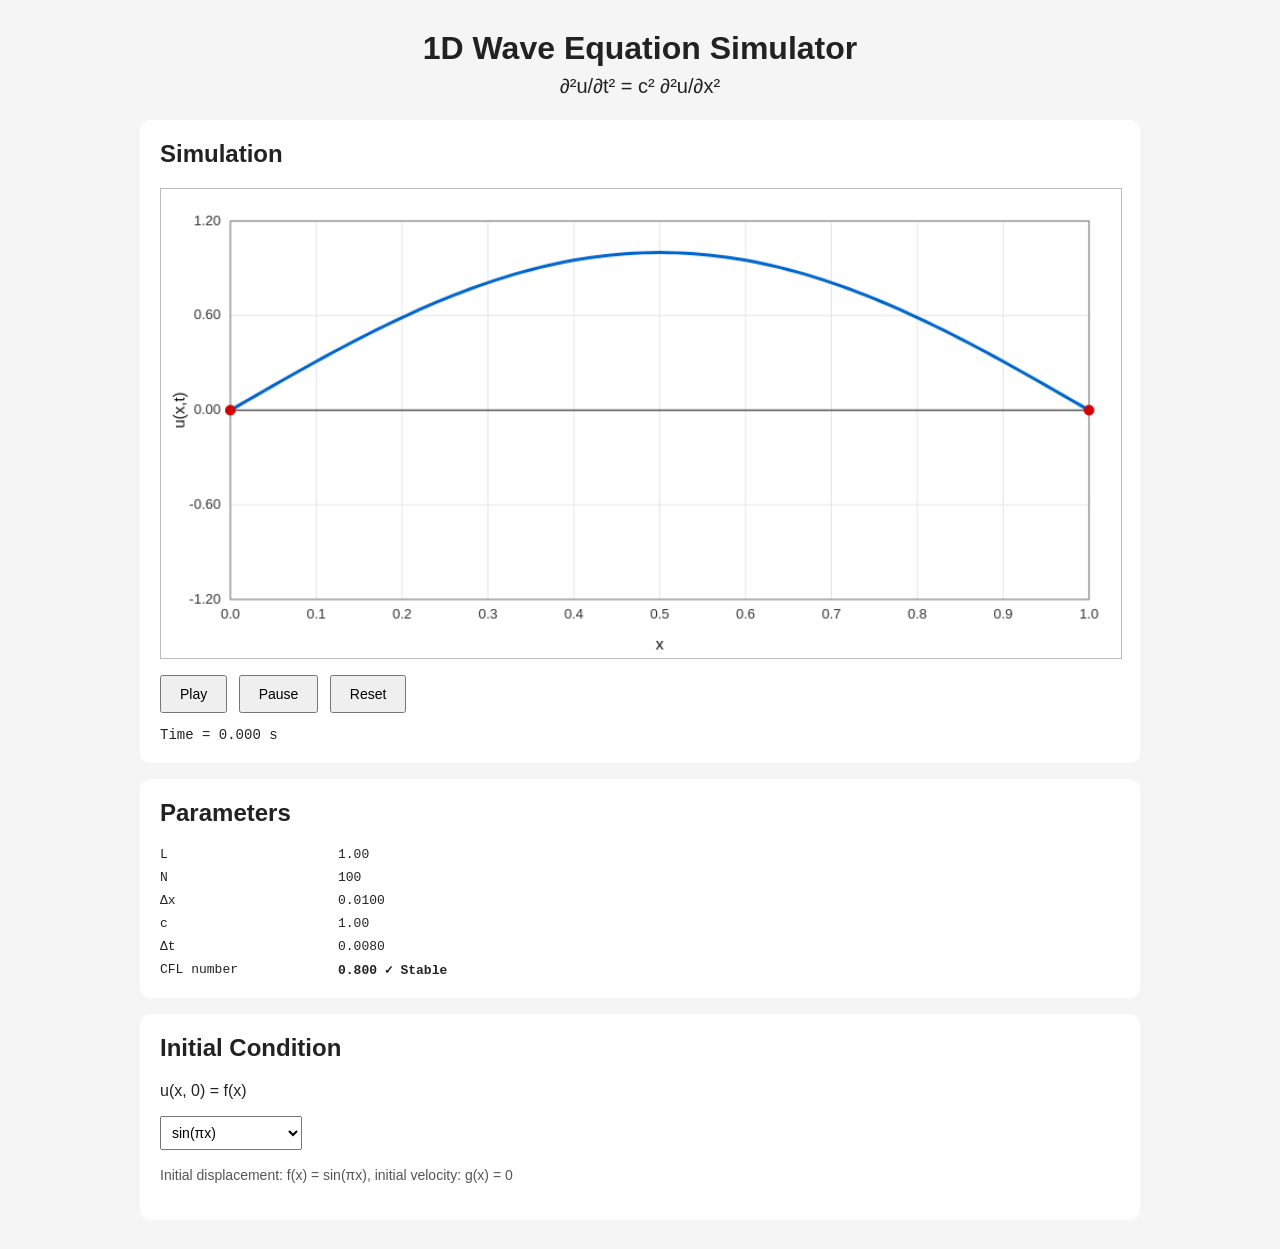
==== commit 6c9eb28b: "Update index.html" ====
--- a/projects/wave_function/index.html
+++ b/projects/wave_function/index.html
@@ -41,10 +41,8 @@
 
     canvas {
       display: block;
-
       width: 100%;
       height: auto;
-
       background: white;
       border: 1px solid #bbb;
     }
@@ -61,6 +59,14 @@
       font-size: 14px;
     }
 
+    input {
+      padding: 9px 10px;
+      font-size: 15px;
+      width: 100%;
+      box-sizing: border-box;
+      font-family: monospace;
+    }
+
     .controls {
       margin-top: 16px;
     }
@@ -87,6 +93,49 @@
       font-size: 14px;
       line-height: 1.6;
     }
+
+    .custom-box {
+      margin-top: 16px;
+      padding: 15px;
+      background: #f6f8fa;
+      border: 1px solid #ddd;
+      border-radius: 8px;
+      display: none;
+    }
+
+    .custom-label {
+      margin-bottom: 7px;
+      font-weight: bold;
+    }
+
+    .custom-row {
+      display: grid;
+      grid-template-columns: 1fr auto;
+      gap: 8px;
+    }
+
+    .custom-row button {
+      margin: 0;
+    }
+
+    .example-box {
+      margin-top: 12px;
+      font-family: monospace;
+      font-size: 13px;
+      line-height: 1.7;
+      color: #555;
+    }
+
+    .error {
+      margin-top: 10px;
+      color: #cc0000;
+      font-family: monospace;
+      min-height: 18px;
+    }
+
+    .success {
+      color: #087a22;
+    }
   </style>
 </head>
 
@@ -100,9 +149,9 @@
   </div>
 
 
-  <!-- =========================
+  <!-- =====================================================
        Simulation
-       ========================= -->
+       ===================================================== -->
 
   <div class="panel">
 
@@ -145,9 +194,9 @@
   </div>
 
 
-  <!-- =========================
+  <!-- =====================================================
        Parameters
-       ========================= -->
+       ===================================================== -->
 
   <div class="panel">
 
@@ -181,9 +230,9 @@
   </div>
 
 
-  <!-- =========================
+  <!-- =====================================================
        Initial condition
-       ========================= -->
+       ===================================================== -->
 
   <div class="panel">
 
@@ -193,6 +242,7 @@
       u(x, 0) = f(x)
     </p>
 
+
     <select id="initialCondition">
 
       <option value="sine">
@@ -207,13 +257,69 @@
         Gaussian Pulse
       </option>
 
+      <option value="custom">
+        Custom Function
+      </option>
+
     </select>
+
 
     <p
       id="initialDescription"
       class="description">
     </p>
 
+
+    <!-- Custom function -->
+
+    <div
+      id="customBox"
+      class="custom-box">
+
+      <div class="custom-label">
+        Enter f(x)
+      </div>
+
+
+      <div class="custom-row">
+
+        <input
+          type="text"
+          id="customFunction"
+          value="sin(2*pi*x)"
+          placeholder="Example: sin(2*pi*x)">
+
+        <button id="applyCustomButton">
+          Apply
+        </button>
+
+      </div>
+
+
+      <div class="example-box">
+
+        Examples:<br>
+
+        sin(2*pi*x)<br>
+
+        0.5*sin(pi*x) + 0.3*sin(3*pi*x)<br>
+
+        exp(-100*(x-0.5)^2)<br>
+
+        x*(1-x)<br>
+
+        sin(pi*x)^2
+
+      </div>
+
+
+      <div
+        id="customError"
+        class="error">
+      </div>
+
+    </div>
+
   </div>
 
 
@@ -225,13 +331,17 @@
 
 const L = 1.0;
 
+
 /*
-  interval 개수
-
-  N = 100 이므로
-  node는 101개:
+  Number of intervals
+
+  N = 100
+
+  therefore nodes are
 
   x_0, x_1, ..., x_100
+
+  = 101 points
 */
 
 const N = 100;
@@ -240,18 +350,18 @@
 
 
 /*
-  wave speed
+  Wave propagation speed
 */
 
 const c = 1.0;
 
 
 /*
-  CFL condition:
+  CFL condition
 
       c Δt / Δx <= 1
 
-  안정성을 위해 0.8 사용
+  We choose 0.8 for stability.
 */
 
 const CFL = 0.8;
@@ -266,6 +376,7 @@
 
 const x =
   new Array(N + 1);
+
 
 for (
   let i = 0;
@@ -283,14 +394,6 @@
    3. Wave arrays
    ========================================================= */
 
-/*
-  uPrev = u at previous time
-
-  uCurr = u at current time
-
-  uNext = u at next time
-*/
-
 let uPrev =
   new Array(N + 1).fill(0);
 
@@ -301,40 +404,708 @@
   new Array(N + 1).fill(0);
 
 
+let time = 0;
+
+let firstStepPending = true;
+
+
+/* =========================================================
+   4. Custom mathematical expression parser
+   ========================================================= */
+
+
 /*
-  simulation time
+  Supported:
+
+  numbers
+
+  x
+
+  pi
+  e
+
+  +
+  -
+  *
+  /
+  ^
+
+  parentheses
+
+  sin()
+  cos()
+  tan()
+  exp()
+  sqrt()
+  abs()
+  log()
 */
 
-let time = 0;
-
-
-/*
-  첫 time step인지 여부
-
-  t = 0에서는
-  initial velocity를 이용한 별도 공식이 필요하다.
-*/
-
-let firstStepPending = true;
+
+function tokenize(expression) {
+
+  const tokens = [];
+
+  let i = 0;
+
+
+  while (
+    i < expression.length
+  ) {
+
+    const char =
+      expression[i];
+
+
+    /*
+      Ignore spaces
+    */
+
+    if (
+      /\s/.test(char)
+    ) {
+
+      i++;
+
+      continue;
+
+    }
+
+
+    /*
+      Number
+    */
+
+    if (
+      /[0-9.]/.test(char)
+    ) {
+
+      let numberString = "";
+
+      let dotCount = 0;
+
+
+      while (
+        i < expression.length
+        &&
+        /[0-9.]/.test(
+          expression[i]
+        )
+      ) {
+
+        if (
+          expression[i] === "."
+        ) {
+
+          dotCount++;
+
+        }
+
+
+        if (
+          dotCount > 1
+        ) {
+
+          throw new Error(
+            "Invalid number."
+          );
+
+        }
+
+
+        numberString +=
+          expression[i];
+
+        i++;
+
+      }
+
+
+      const value =
+        Number(numberString);
+
+
+      if (
+        !Number.isFinite(value)
+      ) {
+
+        throw new Error(
+          "Invalid number."
+        );
+
+      }
+
+
+      tokens.push({
+        type: "number",
+        value: value
+      });
+
+
+      continue;
+
+    }
+
+
+    /*
+      Variable / function / constant
+    */
+
+    if (
+      /[a-zA-Z]/.test(char)
+    ) {
+
+      let word = "";
+
+
+      while (
+        i < expression.length
+        &&
+        /[a-zA-Z]/.test(
+          expression[i]
+        )
+      ) {
+
+        word +=
+          expression[i];
+
+        i++;
+
+      }
+
+
+      word =
+        word.toLowerCase();
+
+
+      tokens.push({
+        type: "identifier",
+        value: word
+      });
+
+
+      continue;
+
+    }
+
+
+    /*
+      Operators
+    */
+
+    if (
+      "+-*/^()".includes(char)
+    ) {
+
+      tokens.push({
+        type: char
+      });
+
+      i++;
+
+      continue;
+
+    }
+
+
+    throw new Error(
+      "Unsupported character: "
+      + char
+    );
+
+  }
+
+
+  return tokens;
+
+}
 
 
 /* =========================================================
-   4. Initial condition
+   Recursive descent parser
    ========================================================= */
 
-function initialFunction(xValue) {
+function evaluateExpression(
+  expression,
+  xValue
+) {
+
+  const tokens =
+    tokenize(expression);
+
+
+  let position = 0;
+
+
+  function currentToken() {
+
+    return tokens[position];
+
+  }
+
+
+  function consume(type) {
+
+    if (
+      currentToken()
+      &&
+      currentToken().type === type
+    ) {
+
+      position++;
+
+      return true;
+
+    }
+
+
+    return false;
+
+  }
+
+
+  /*
+    expression:
+
+    term
+    + term
+    - term
+  */
+
+  function parseExpression() {
+
+    let value =
+      parseTerm();
+
+
+    while (
+      position < tokens.length
+    ) {
+
+      if (
+        consume("+")
+      ) {
+
+        value +=
+          parseTerm();
+
+      }
+
+      else if (
+        consume("-")
+      ) {
+
+        value -=
+          parseTerm();
+
+      }
+
+      else {
+
+        break;
+
+      }
+
+    }
+
+
+    return value;
+
+  }
+
+
+  /*
+    multiplication / division
+  */
+
+  function parseTerm() {
+
+    let value =
+      parseUnary();
+
+
+    while (
+      position < tokens.length
+    ) {
+
+      if (
+        consume("*")
+      ) {
+
+        value *=
+          parseUnary();
+
+      }
+
+      else if (
+        consume("/")
+      ) {
+
+        const denominator =
+          parseUnary();
+
+
+        if (
+          Math.abs(denominator)
+          < 1e-14
+        ) {
+
+          throw new Error(
+            "Division by zero."
+          );
+
+        }
+
+
+        value /=
+          denominator;
+
+      }
+
+      else {
+
+        break;
+
+      }
+
+    }
+
+
+    return value;
+
+  }
+
+
+  /*
+    Unary + and -
+  */
+
+  function parseUnary() {
+
+    if (
+      consume("+")
+    ) {
+
+      return parseUnary();
+
+    }
+
+
+    if (
+      consume("-")
+    ) {
+
+      return -parseUnary();
+
+    }
+
+
+    return parsePower();
+
+  }
+
+
+  /*
+    Exponentiation
+  */
+
+  function parsePower() {
+
+    let base =
+      parsePrimary();
+
+
+    if (
+      consume("^")
+    ) {
+
+      const exponent =
+        parseUnary();
+
+
+      base =
+        Math.pow(
+          base,
+          exponent
+        );
+
+    }
+
+
+    return base;
+
+  }
+
+
+  /*
+    Numbers
+
+    x
+
+    constants
+
+    functions
+
+    parentheses
+  */
+
+  function parsePrimary() {
+
+    const token =
+      currentToken();
+
+
+    if (
+      !token
+    ) {
+
+      throw new Error(
+        "Unexpected end of expression."
+      );
+
+    }
+
+
+    /*
+      Number
+    */
+
+    if (
+      token.type === "number"
+    ) {
+
+      position++;
+
+      return token.value;
+
+    }
+
+
+    /*
+      Parentheses
+    */
+
+    if (
+      consume("(")
+    ) {
+
+      const value =
+        parseExpression();
+
+
+      if (
+        !consume(")")
+      ) {
+
+        throw new Error(
+          "Missing closing parenthesis."
+        );
+
+      }
+
+
+      return value;
+
+    }
+
+
+    /*
+      Identifier
+    */
+
+    if (
+      token.type === "identifier"
+    ) {
+
+      position++;
+
+      const name =
+        token.value;
+
+
+      /*
+        variable x
+      */
+
+      if (
+        name === "x"
+      ) {
+
+        return xValue;
+
+      }
+
+
+      /*
+        constants
+      */
+
+      if (
+        name === "pi"
+      ) {
+
+        return Math.PI;
+
+      }
+
+
+      if (
+        name === "e"
+      ) {
+
+        return Math.E;
+
+      }
+
+
+      /*
+        Mathematical functions
+      */
+
+      const allowedFunctions = {
+
+        sin:
+          Math.sin,
+
+        cos:
+          Math.cos,
+
+        tan:
+          Math.tan,
+
+        exp:
+          Math.exp,
+
+        sqrt:
+          Math.sqrt,
+
+        abs:
+          Math.abs,
+
+        log:
+          Math.log
+
+      };
+
+
+      if (
+        name in allowedFunctions
+      ) {
+
+        if (
+          !consume("(")
+        ) {
+
+          throw new Error(
+            name
+            + " must be followed by (...)."
+          );
+
+        }
+
+
+        const argument =
+          parseExpression();
+
+
+        if (
+          !consume(")")
+        ) {
+
+          throw new Error(
+            "Missing closing parenthesis."
+          );
+
+        }
+
+
+        const result =
+          allowedFunctions[name](
+            argument
+          );
+
+
+        if (
+          !Number.isFinite(result)
+        ) {
+
+          throw new Error(
+            "Function produced an invalid value."
+          );
+
+        }
+
+
+        return result;
+
+      }
+
+
+      throw new Error(
+        "Unknown symbol: "
+        + name
+      );
+
+    }
+
+
+    throw new Error(
+      "Unexpected token."
+    );
+
+  }
+
+
+  const result =
+    parseExpression();
+
+
+  if (
+    position !== tokens.length
+  ) {
+
+    throw new Error(
+      "Unexpected part of expression."
+    );
+
+  }
+
+
+  if (
+    !Number.isFinite(result)
+  ) {
+
+    throw new Error(
+      "Expression produced an invalid value."
+    );
+
+  }
+
+
+  return result;
+
+}
+
+
+/* =========================================================
+   5. Initial condition
+   ========================================================= */
+
+function initialFunction(
+  xValue
+) {
 
   const type =
     document
-    .getElementById(
-      "initialCondition"
-    )
-    .value;
-
-
-  /* -----------------------------------------
+      .getElementById(
+        "initialCondition"
+      )
+      .value;
+
+
+  /* ---------------------------------------------------------
      1. Sine
-     ----------------------------------------- */
+     --------------------------------------------------------- */
 
   if (
     type === "sine"
@@ -347,9 +1118,9 @@
   }
 
 
-  /* -----------------------------------------
+  /* ---------------------------------------------------------
      2. Plucked string
-     ----------------------------------------- */
+     --------------------------------------------------------- */
 
   if (
     type === "pluck"
@@ -365,7 +1136,9 @@
     ) {
 
       return (
-        A * xValue / x0
+        A
+        * xValue
+        / x0
       );
 
     }
@@ -383,9 +1156,9 @@
   }
 
 
-  /* -----------------------------------------
+  /* ---------------------------------------------------------
      3. Gaussian pulse
-     ----------------------------------------- */
+     --------------------------------------------------------- */
 
   if (
     type === "gaussian"
@@ -399,15 +1172,22 @@
 
 
     return (
+
       A
-      * Math.exp(
-
-        - Math.pow(
-            xValue - x0,
-            2
-          )
+
+      *
+
+      Math.exp(
+
+        -
+
+        Math.pow(
+          xValue - x0,
+          2
+        )
 
         /
+
         (
           2
           * sigma
@@ -415,34 +1195,67 @@
         )
 
       )
+
     );
 
   }
 
 
+  /* ---------------------------------------------------------
+     4. Custom function
+     --------------------------------------------------------- */
+
+  if (
+    type === "custom"
+  ) {
+
+    const expression =
+      document
+        .getElementById(
+          "customFunction"
+        )
+        .value;
+
+
+    return evaluateExpression(
+      expression,
+      xValue
+    );
+
+  }
+
+
   return 0;
 
 }
 
 
 /* =========================================================
-   5. Initial condition description
+   6. Initial condition UI
    ========================================================= */
 
 function updateDescription() {
 
   const type =
     document
-    .getElementById(
-      "initialCondition"
-    )
-    .value;
+      .getElementById(
+        "initialCondition"
+      )
+      .value;
+
 
   const description =
     document
-    .getElementById(
-      "initialDescription"
-    );
+      .getElementById(
+        "initialDescription"
+      );
+
+
+  const customBox =
+    document
+      .getElementById(
+        "customBox"
+      );
 
 
   if (
@@ -452,33 +1265,55 @@
     description.textContent =
       "Initial displacement: f(x) = sin(πx), initial velocity: g(x) = 0";
 
-  }
-
-
-  if (
+    customBox.style.display =
+      "none";
+
+  }
+
+
+  else if (
     type === "pluck"
   ) {
 
     description.textContent =
       "Triangular initial displacement with peak at x = 0.35, initial velocity: g(x) = 0";
 
-  }
-
-
-  if (
+    customBox.style.display =
+      "none";
+
+  }
+
+
+  else if (
     type === "gaussian"
   ) {
 
     description.textContent =
       "Gaussian initial displacement centered at x = 0.5, initial velocity: g(x) = 0";
 
+    customBox.style.display =
+      "none";
+
+  }
+
+
+  else if (
+    type === "custom"
+  ) {
+
+    description.textContent =
+      "Enter a mathematical expression for the initial displacement f(x). Initial velocity: g(x) = 0";
+
+    customBox.style.display =
+      "block";
+
   }
 
 }
 
 
 /* =========================================================
-   6. Initialize simulation
+   7. Initialize simulation
    ========================================================= */
 
 function initializeWave() {
@@ -488,68 +1323,116 @@
   firstStepPending = true;
 
 
-  /*
-    initial displacement
-
-        u(x,0) = f(x)
-  */
-
-  for (
-    let i = 0;
-    i <= N;
-    i++
+  const errorDisplay =
+    document
+      .getElementById(
+        "customError"
+      );
+
+
+  errorDisplay.textContent =
+    "";
+
+  errorDisplay.className =
+    "error";
+
+
+  try {
+
+    /*
+      Initial displacement
+
+      u(x,0) = f(x)
+    */
+
+    for (
+      let i = 0;
+      i <= N;
+      i++
+    ) {
+
+      uCurr[i] =
+        initialFunction(
+          x[i]
+        );
+
+    }
+
+
+    /*
+      Fixed boundary conditions
+
+      u(0,t) = 0
+
+      u(L,t) = 0
+    */
+
+    uCurr[0] = 0;
+
+    uCurr[N] = 0;
+
+
+    uPrev =
+      [...uCurr];
+
+
+    uNext =
+      new Array(
+        N + 1
+      ).fill(0);
+
+
+    document
+      .getElementById(
+        "timeDisplay"
+      )
+      .textContent =
+        time.toFixed(3);
+
+
+    updateDescription();
+
+    drawWave();
+
+
+    if (
+      document
+        .getElementById(
+          "initialCondition"
+        )
+        .value
+      === "custom"
+    ) {
+
+      errorDisplay.textContent =
+        "Function applied successfully.";
+
+      errorDisplay.className =
+        "error success";
+
+    }
+
+  }
+
+
+  catch (
+    error
   ) {
 
-    uCurr[i] =
-      initialFunction(
-        x[i]
-      );
-
-  }
-
-
-  /*
-    Fixed boundary condition
-
-        u(0,t) = 0
-        u(L,t) = 0
-  */
-
-  uCurr[0] = 0;
-
-  uCurr[N] = 0;
-
-
-  /*
-    이전 배열도 현재 초기상태로 초기화
-  */
-
-  uPrev =
-    [...uCurr];
-
-  uNext =
-    new Array(
-      N + 1
-    ).fill(0);
-
-
-  document
-    .getElementById(
-      "timeDisplay"
-    )
-    .textContent =
-      time.toFixed(3);
-
-
-  updateDescription();
-
-  drawWave();
+    running = false;
+
+
+    errorDisplay.textContent =
+      "Error: "
+      + error.message;
+
+  }
 
 }
 
 
 /* =========================================================
-   7. Numerical solver
+   8. Numerical solver
    ========================================================= */
 
 function updateWave() {
@@ -559,21 +1442,18 @@
 
 
   /*
-    첫 번째 time step
-
-    Taylor expansion:
-
-    u_i^1 =
-      u_i^0
-      + Δt g_i
-      + 1/2 r²
-        (u_{i+1}^0
-        - 2u_i^0
-        + u_{i-1}^0)
-
-    현재는
-
-      g(x) = 0
+    First time step
+
+    u_i^1
+
+    = u_i^0
+    + Δt g_i
+    + 1/2 r²
+      (u_{i+1}^0 - 2u_i^0 + u_{i-1}^0)
+
+    Here
+
+    g(x) = 0
   */
 
   if (
@@ -597,9 +1477,13 @@
         * r
 
         *
+
         (
           uCurr[i + 1]
-          - 2 * uCurr[i]
+
+          - 2
+          * uCurr[i]
+
           + uCurr[i - 1]
         );
 
@@ -618,9 +1502,13 @@
       [...uNext];
 
 
-    firstStepPending = false;
-
-    time = dt;
+    firstStepPending =
+      false;
+
+
+    time =
+      dt;
+
 
     return;
 
@@ -628,20 +1516,22 @@
 
 
   /*
-    일반적인 finite difference update
-
-    u_i^{n+1}
+    Standard finite difference update
+
+    u_i^(n+1)
 
     =
+
     2u_i^n
-    - u_i^{n-1}
+    - u_i^(n-1)
 
     +
+
     r²
     (
-      u_{i+1}^n
+      u_(i+1)^n
       - 2u_i^n
-      + u_{i-1}^n
+      + u_(i-1)^n
     )
   */
 
@@ -653,9 +1543,12 @@
 
     uNext[i] =
 
-      2 * uCurr[i]
-
-      - uPrev[i]
+      2
+      * uCurr[i]
+
+      -
+
+      uPrev[i]
 
       +
 
@@ -663,9 +1556,13 @@
       * r
 
       *
+
       (
         uCurr[i + 1]
-        - 2 * uCurr[i]
+
+        - 2
+        * uCurr[i]
+
         + uCurr[i - 1]
       );
 
@@ -673,7 +1570,7 @@
 
 
   /*
-    fixed endpoints
+    Fixed endpoints
   */
 
   uNext[0] = 0;
@@ -682,7 +1579,7 @@
 
 
   /*
-    advance time
+    Advance time
   */
 
   uPrev =
@@ -692,30 +1589,32 @@
     [...uNext];
 
 
-  time += dt;
+  time +=
+    dt;
 
 }
 
 
 /* =========================================================
-   8. Canvas
+   9. Canvas
    ========================================================= */
 
 const canvas =
   document
-  .getElementById(
-    "waveCanvas"
-  );
+    .getElementById(
+      "waveCanvas"
+    );
+
 
 const ctx =
   canvas
-  .getContext(
-    "2d"
-  );
+    .getContext(
+      "2d"
+    );
 
 
 /* =========================================================
-   9. Draw graph
+   10. Draw graph
    ========================================================= */
 
 function drawWave() {
@@ -726,10 +1625,6 @@
   const height =
     canvas.height;
 
-
-  /*
-    clear canvas
-  */
 
   ctx.clearRect(
     0,
@@ -739,17 +1634,21 @@
   );
 
 
-  /* -----------------------------------------
+  /* ---------------------------------------------------------
      Plot dimensions
-     ----------------------------------------- */
-
-  const marginLeft = 65;
-
-  const marginRight = 30;
-
-  const marginTop = 30;
-
-  const marginBottom = 55;
+     --------------------------------------------------------- */
+
+  const marginLeft =
+    65;
+
+  const marginRight =
+    30;
+
+  const marginTop =
+    30;
+
+  const marginBottom =
+    55;
 
 
   const plotWidth =
@@ -765,27 +1664,73 @@
 
 
   /*
-    fixed y-axis range
+    Dynamic y-axis range
+
+    기본 범위는 ±1.2이고
+    custom function이 더 크면 자동 확장
   */
 
-  const yMin = -1.2;
-
-  const yMax = 1.2;
-
-
-  /* -----------------------------------------
+  let maxAmplitude =
+    1;
+
+
+  for (
+    let i = 0;
+    i <= N;
+    i++
+  ) {
+
+    if (
+      Number.isFinite(
+        uCurr[i]
+      )
+    ) {
+
+      maxAmplitude =
+        Math.max(
+          maxAmplitude,
+          Math.abs(
+            uCurr[i]
+          )
+        );
+
+    }
+
+  }
+
+
+  const yRange =
+    Math.max(
+      1.2,
+      maxAmplitude * 1.2
+    );
+
+
+  const yMin =
+    -yRange;
+
+  const yMax =
+    yRange;
+
+
+  /* ---------------------------------------------------------
      Coordinate transform
-     ----------------------------------------- */
+     --------------------------------------------------------- */
 
   function xToPixel(
     xValue
   ) {
 
     return (
+
       marginLeft
+
       +
+
       (xValue / L)
+
       * plotWidth
+
     );
 
   }
@@ -796,6 +1741,7 @@
   ) {
 
     return (
+
       marginTop
 
       +
@@ -805,23 +1751,27 @@
       )
 
       /
+
       (
         yMax - yMin
       )
 
       *
+
       plotHeight
+
     );
 
   }
 
 
-  /* -----------------------------------------
+  /* ---------------------------------------------------------
      Plot background
-     ----------------------------------------- */
+     --------------------------------------------------------- */
 
   ctx.fillStyle =
     "#ffffff";
+
 
   ctx.fillRect(
     marginLeft,
@@ -831,14 +1781,15 @@
   );
 
 
-  /* -----------------------------------------
+  /* ---------------------------------------------------------
      Vertical grid
-     ----------------------------------------- */
+     --------------------------------------------------------- */
 
   ctx.strokeStyle =
     "#e6e6e6";
 
-  ctx.lineWidth = 1;
+  ctx.lineWidth =
+    1;
 
 
   for (
@@ -850,6 +1801,7 @@
     const xValue =
       j / 10;
 
+
     const px =
       xToPixel(
         xValue
@@ -865,8 +1817,7 @@
 
     ctx.lineTo(
       px,
-      marginTop
-      + plotHeight
+      marginTop + plotHeight
     );
 
     ctx.stroke();
@@ -874,16 +1825,22 @@
   }
 
 
-  /* -----------------------------------------
+  /* ---------------------------------------------------------
      Horizontal grid
-     ----------------------------------------- */
+     --------------------------------------------------------- */
 
   const yTicks = [
-    -1.0,
-    -0.5,
+
+    -yRange,
+
+    -yRange / 2,
+
     0,
-    0.5,
-    1.0
+
+    yRange / 2,
+
+    yRange
+
   ];
 
 
@@ -906,8 +1863,7 @@
     );
 
     ctx.lineTo(
-      marginLeft
-      + plotWidth,
+      marginLeft + plotWidth,
       py
     );
 
@@ -916,14 +1872,16 @@
   }
 
 
-  /* -----------------------------------------
-     Plot border
-     ----------------------------------------- */
+  /* ---------------------------------------------------------
+     Border
+     --------------------------------------------------------- */
 
   ctx.strokeStyle =
     "#777";
 
-  ctx.lineWidth = 1;
+  ctx.lineWidth =
+    1;
+
 
   ctx.strokeRect(
     marginLeft,
@@ -933,9 +1891,9 @@
   );
 
 
-  /* -----------------------------------------
-     x axis, u = 0
-     ----------------------------------------- */
+  /* ---------------------------------------------------------
+     x axis = u = 0
+     --------------------------------------------------------- */
 
   const zeroY =
     yToPixel(0);
@@ -944,27 +1902,31 @@
   ctx.strokeStyle =
     "#555";
 
-  ctx.lineWidth = 1.4;
+  ctx.lineWidth =
+    1.4;
+
 
   ctx.beginPath();
+
 
   ctx.moveTo(
     marginLeft,
     zeroY
   );
 
+
   ctx.lineTo(
-    marginLeft
-    + plotWidth,
+    marginLeft + plotWidth,
     zeroY
   );
 
+
   ctx.stroke();
 
 
-  /* -----------------------------------------
+  /* ---------------------------------------------------------
      x tick labels
-     ----------------------------------------- */
+     --------------------------------------------------------- */
 
   ctx.fillStyle =
     "#333";
@@ -987,6 +1949,7 @@
 
     const xValue =
       j / 10;
+
 
     const px =
       xToPixel(
@@ -1005,9 +1968,9 @@
   }
 
 
-  /* -----------------------------------------
+  /* ---------------------------------------------------------
      y tick labels
-     ----------------------------------------- */
+     --------------------------------------------------------- */
 
   ctx.textAlign =
     "right";
@@ -1028,7 +1991,7 @@
 
 
     ctx.fillText(
-      yValue.toFixed(1),
+      yValue.toFixed(2),
       marginLeft - 9,
       py
     );
@@ -1036,9 +1999,9 @@
   }
 
 
-  /* -----------------------------------------
+  /* ---------------------------------------------------------
      Axis titles
-     ----------------------------------------- */
+     --------------------------------------------------------- */
 
   ctx.fillStyle =
     "#111";
@@ -1046,10 +2009,6 @@
   ctx.font =
     "15px Arial";
 
-
-  /*
-    x
-  */
 
   ctx.textAlign =
     "center";
@@ -1066,11 +2025,8 @@
   );
 
 
-  /*
-    u(x,t)
-  */
-
   ctx.save();
+
 
   ctx.translate(
     18,
@@ -1078,15 +2034,18 @@
     + plotHeight / 2
   );
 
+
   ctx.rotate(
     -Math.PI / 2
   );
 
+
   ctx.textAlign =
     "center";
 
   ctx.textBaseline =
     "middle";
+
 
   ctx.fillText(
     "u(x,t)",
@@ -1094,17 +2053,20 @@
     0
   );
 
+
   ctx.restore();
 
 
-  /* -----------------------------------------
+  /* ---------------------------------------------------------
      Wave
-     ----------------------------------------- */
+     --------------------------------------------------------- */
 
   ctx.strokeStyle =
     "#0066cc";
 
-  ctx.lineWidth = 3;
+  ctx.lineWidth =
+    3;
+
 
   ctx.beginPath();
 
@@ -1120,6 +2082,7 @@
         x[i]
       );
 
+
     const py =
       yToPixel(
         uCurr[i]
@@ -1152,9 +2115,9 @@
   ctx.stroke();
 
 
-  /* -----------------------------------------
+  /* ---------------------------------------------------------
      Fixed boundary points
-     ----------------------------------------- */
+     --------------------------------------------------------- */
 
   ctx.fillStyle =
     "#d00000";
@@ -1165,6 +2128,7 @@
   */
 
   ctx.beginPath();
+
 
   ctx.arc(
     xToPixel(0),
@@ -1174,6 +2138,7 @@
     2 * Math.PI
   );
 
+
   ctx.fill();
 
 
@@ -1182,6 +2147,7 @@
   */
 
   ctx.beginPath();
+
 
   ctx.arc(
     xToPixel(L),
@@ -1191,26 +2157,27 @@
     2 * Math.PI
   );
 
+
   ctx.fill();
 
 }
 
 
 /* =========================================================
-   10. Animation
+   11. Animation
    ========================================================= */
 
-let running = false;
+let running =
+  false;
 
 
 /*
-  한 화면 frame마다
-  numerical time step을 몇 번 진행할지
-
-  너무 빠르면 1로 줄이면 된다.
+  Number of numerical time steps
+  performed for each screen frame.
 */
 
-const stepsPerFrame = 2;
+const stepsPerFrame =
+  2;
 
 
 function animate() {
@@ -1254,7 +2221,7 @@
 
 
 /* =========================================================
-   11. Buttons
+   12. Play / Pause / Reset
    ========================================================= */
 
 document
@@ -1269,7 +2236,9 @@
         !running
       ) {
 
-        running = true;
+        running =
+          true;
+
 
         requestAnimationFrame(
           animate
@@ -1289,7 +2258,8 @@
     "click",
     function () {
 
-      running = false;
+      running =
+        false;
 
     }
   );
@@ -1303,7 +2273,8 @@
     "click",
     function () {
 
-      running = false;
+      running =
+        false;
 
       initializeWave();
 
@@ -1312,7 +2283,7 @@
 
 
 /* =========================================================
-   12. Initial condition selector
+   13. Initial condition selector
    ========================================================= */
 
 document
@@ -1323,7 +2294,12 @@
     "change",
     function () {
 
-      running = false;
+      running =
+        false;
+
+
+      updateDescription();
+
 
       initializeWave();
 
@@ -1332,7 +2308,59 @@
 
 
 /* =========================================================
-   13. Parameter display
+   14. Apply custom function
+   ========================================================= */
+
+document
+  .getElementById(
+    "applyCustomButton"
+  )
+  .addEventListener(
+    "click",
+    function () {
+
+      running =
+        false;
+
+
+      initializeWave();
+
+    }
+  );
+
+
+/*
+  Enter key also applies function
+*/
+
+document
+  .getElementById(
+    "customFunction"
+  )
+  .addEventListener(
+    "keydown",
+    function (
+      event
+    ) {
+
+      if (
+        event.key === "Enter"
+      ) {
+
+        running =
+          false;
+
+
+        initializeWave();
+
+      }
+
+    }
+  );
+
+
+/* =========================================================
+   15. Parameter display
    ========================================================= */
 
 document
@@ -1380,21 +2408,25 @@
     "cflDisplay"
   )
   .textContent =
+
     (
       c * dt / dx
     ).toFixed(3)
+
     +
+
     " ✓ Stable";
 
 
 /* =========================================================
-   14. Start
+   16. Start
    ========================================================= */
 
+updateDescription();
+
 initializeWave();
 
 </script>
 
 </body>
-
 </html>
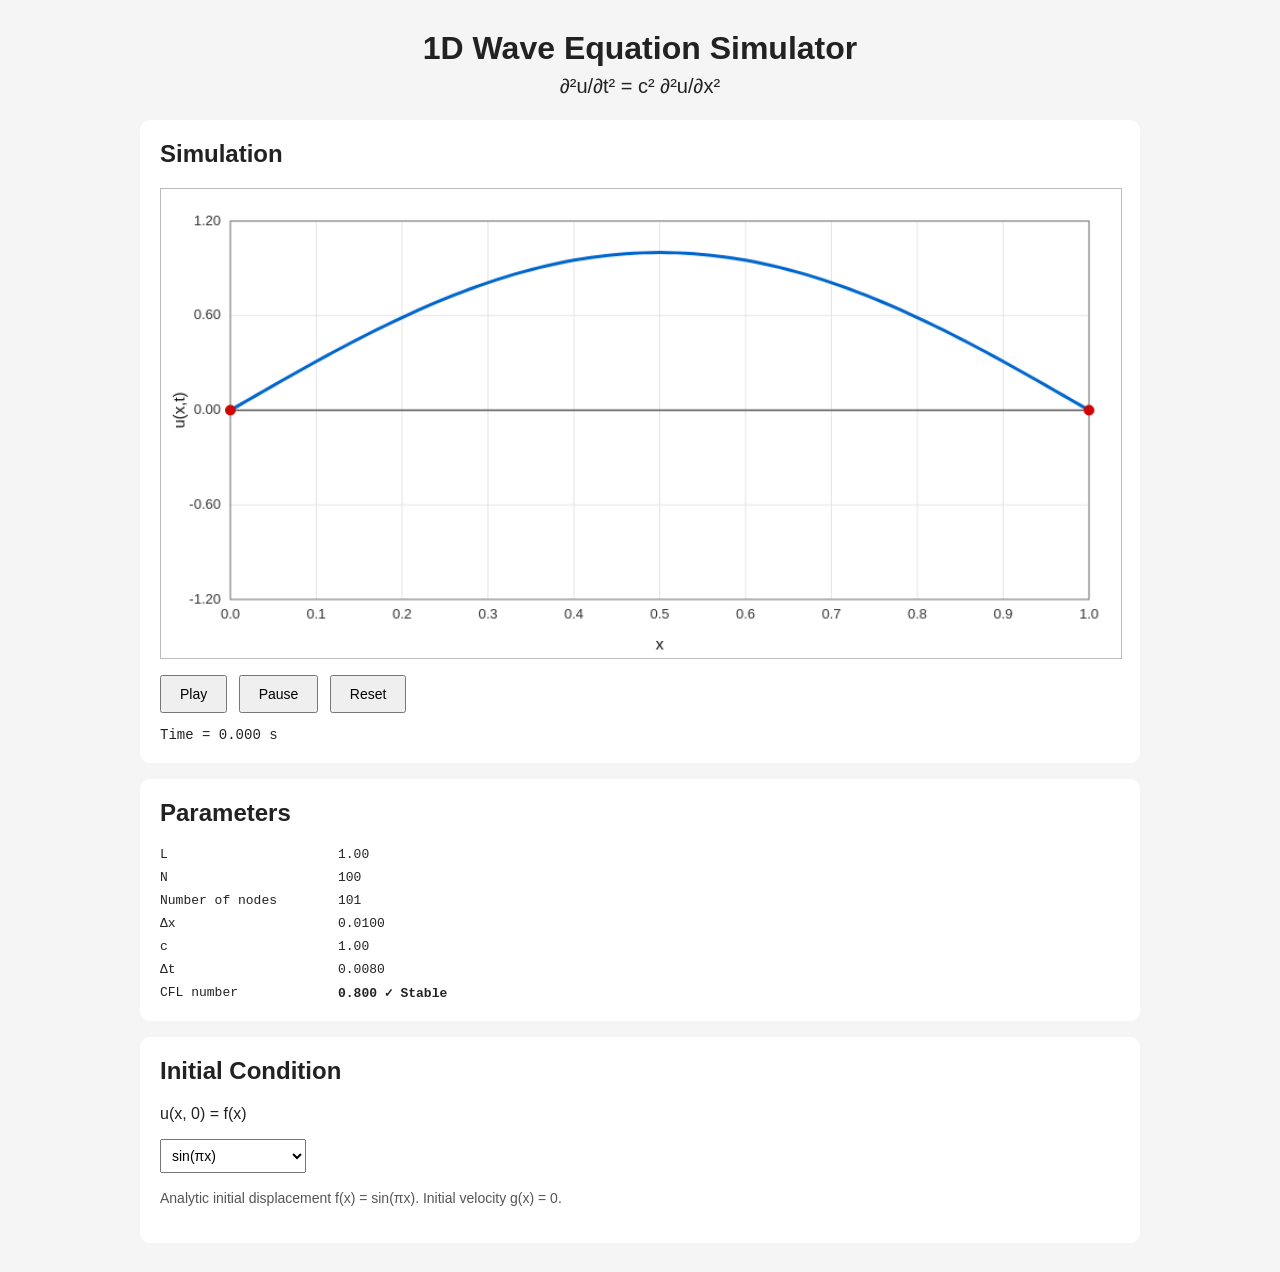
==== commit c247893f: "Update index.html" ====
--- a/projects/wave_function/index.html
+++ b/projects/wave_function/index.html
@@ -67,6 +67,17 @@
       font-family: monospace;
     }
 
+    textarea {
+      width: 100%;
+      min-height: 160px;
+      padding: 10px;
+      box-sizing: border-box;
+      resize: vertical;
+      font-family: monospace;
+      font-size: 14px;
+      line-height: 1.5;
+    }
+
     .controls {
       margin-top: 16px;
     }
@@ -94,7 +105,7 @@
       line-height: 1.6;
     }
 
-    .custom-box {
+    .input-box {
       margin-top: 16px;
       padding: 15px;
       background: #f6f8fa;
@@ -103,8 +114,8 @@
       display: none;
     }
 
-    .custom-label {
-      margin-bottom: 7px;
+    .input-label {
+      margin-bottom: 8px;
       font-weight: bold;
     }
 
@@ -136,6 +147,29 @@
     .success {
       color: #087a22;
     }
+
+    .discrete-controls {
+      margin-top: 10px;
+    }
+
+    .discrete-info {
+      margin-top: 8px;
+      font-size: 13px;
+      color: #555;
+      line-height: 1.6;
+    }
+
+    .counter {
+      font-family: monospace;
+      margin-top: 8px;
+      font-size: 14px;
+    }
+
+    code {
+      background: #eee;
+      padding: 2px 5px;
+      border-radius: 4px;
+    }
   </style>
 </head>
 
@@ -210,6 +244,9 @@
       <div>N</div>
       <div id="NDisplay"></div>
 
+      <div>Number of nodes</div>
+      <div id="nodeDisplay"></div>
+
       <div>Δx</div>
       <div id="dxDisplay"></div>
 
@@ -231,7 +268,7 @@
 
 
   <!-- =====================================================
-       Initial condition
+       Initial Condition
        ===================================================== -->
 
   <div class="panel">
@@ -259,6 +296,10 @@
 
       <option value="custom">
         Custom Function
+      </option>
+
+      <option value="discrete">
+        Discrete Samples
       </option>
 
     </select>
@@ -270,13 +311,15 @@
     </p>
 
 
-    <!-- Custom function -->
+    <!-- ===================================================
+         Custom Function
+         =================================================== -->
 
     <div
       id="customBox"
-      class="custom-box">
-
-      <div class="custom-label">
+      class="input-box">
+
+      <div class="input-label">
         Enter f(x)
       </div>
 
@@ -298,7 +341,7 @@
 
       <div class="example-box">
 
-        Examples:<br>
+        Examples:<br><br>
 
         sin(2*pi*x)<br>
 
@@ -320,6 +363,81 @@
 
     </div>
 
+
+    <!-- ===================================================
+         Discrete Input
+         =================================================== -->
+
+    <div
+      id="discreteBox"
+      class="input-box">
+
+      <div class="input-label">
+        Enter 101 discrete values
+      </div>
+
+      <textarea
+        id="discreteInput"
+        placeholder="Paste 101 values here. You can use spaces, commas, or new lines."></textarea>
+
+
+      <div class="counter">
+        Detected values:
+        <span id="discreteCount">
+          0
+        </span>
+        / 101
+      </div>
+
+
+      <div class="discrete-controls">
+
+        <button id="applyDiscreteButton">
+          Apply
+        </button>
+
+        <button id="exampleDiscreteButton">
+          Load Example
+        </button>
+
+        <button id="clearDiscreteButton">
+          Clear
+        </button>
+
+      </div>
+
+
+      <div class="discrete-info">
+
+        Spatial nodes are
+
+        <br><br>
+
+        x = 0.00, 0.01, 0.02, ..., 0.99, 1.00
+
+        <br><br>
+
+        so exactly 101 values are required.
+
+        <br><br>
+
+        You can copy one column containing 101 cells directly from Excel.
+
+        <br><br>
+
+        Because the simulator uses fixed boundary conditions,
+        the first and last values are forced to zero.
+
+      </div>
+
+
+      <div
+        id="discreteError"
+        class="error">
+      </div>
+
+    </div>
+
   </div>
 
 
@@ -333,15 +451,17 @@
 
 
 /*
-  Number of intervals
+  N = number of intervals
 
   N = 100
 
-  therefore nodes are
+  Nodes:
 
   x_0, x_1, ..., x_100
 
-  = 101 points
+  Therefore there are
+
+  N + 1 = 101 nodes.
 */
 
 const N = 100;
@@ -350,18 +470,18 @@
 
 
 /*
-  Wave propagation speed
+  Wave speed
 */
 
 const c = 1.0;
 
 
 /*
-  CFL condition
+  CFL condition:
 
       c Δt / Δx <= 1
 
-  We choose 0.8 for stability.
+  Use CFL = 0.8
 */
 
 const CFL = 0.8;
@@ -404,45 +524,21 @@
   new Array(N + 1).fill(0);
 
 
-let time = 0;
-
-let firstStepPending = true;
+let time =
+  0;
+
+
+let firstStepPending =
+  true;
 
 
 /* =========================================================
-   4. Custom mathematical expression parser
+   4. Custom expression tokenizer
    ========================================================= */
 
-
-/*
-  Supported:
-
-  numbers
-
-  x
-
-  pi
-  e
-
-  +
-  -
-  *
-  /
-  ^
-
-  parentheses
-
-  sin()
-  cos()
-  tan()
-  exp()
-  sqrt()
-  abs()
-  log()
-*/
-
-
-function tokenize(expression) {
+function tokenize(
+  expression
+) {
 
   const tokens = [];
 
@@ -458,7 +554,7 @@
 
 
     /*
-      Ignore spaces
+      Ignore whitespace
     */
 
     if (
@@ -516,13 +612,16 @@
         numberString +=
           expression[i];
 
+
         i++;
 
       }
 
 
       const value =
-        Number(numberString);
+        Number(
+          numberString
+        );
 
 
       if (
@@ -537,8 +636,11 @@
 
 
       tokens.push({
+
         type: "number",
+
         value: value
+
       });
 
 
@@ -548,7 +650,13 @@
 
 
     /*
-      Variable / function / constant
+      Identifier
+
+      x
+      pi
+      sin
+      cos
+      ...
     */
 
     if (
@@ -569,18 +677,19 @@
         word +=
           expression[i];
 
+
         i++;
 
       }
 
 
-      word =
-        word.toLowerCase();
-
-
       tokens.push({
+
         type: "identifier",
-        value: word
+
+        value:
+          word.toLowerCase()
+
       });
 
 
@@ -594,12 +703,17 @@
     */
 
     if (
-      "+-*/^()".includes(char)
+      "+-*/^()".includes(
+        char
+      )
     ) {
 
       tokens.push({
+
         type: char
+
       });
+
 
       i++;
 
@@ -622,7 +736,7 @@
 
 
 /* =========================================================
-   Recursive descent parser
+   5. Mathematical expression parser
    ========================================================= */
 
 function evaluateExpression(
@@ -631,25 +745,33 @@
 ) {
 
   const tokens =
-    tokenize(expression);
-
-
-  let position = 0;
+    tokenize(
+      expression
+    );
+
+
+  let position =
+    0;
 
 
   function currentToken() {
 
-    return tokens[position];
-
-  }
-
-
-  function consume(type) {
+    return tokens[
+      position
+    ];
+
+  }
+
+
+  function consume(
+    type
+  ) {
 
     if (
       currentToken()
       &&
-      currentToken().type === type
+      currentToken().type
+      === type
     ) {
 
       position++;
@@ -665,11 +787,7 @@
 
 
   /*
-    expression:
-
-    term
-    + term
-    - term
+    Addition / subtraction
   */
 
   function parseExpression() {
@@ -679,7 +797,8 @@
 
 
     while (
-      position < tokens.length
+      position
+      < tokens.length
     ) {
 
       if (
@@ -691,6 +810,7 @@
 
       }
 
+
       else if (
         consume("-")
       ) {
@@ -700,6 +820,7 @@
 
       }
 
+
       else {
 
         break;
@@ -715,7 +836,7 @@
 
 
   /*
-    multiplication / division
+    Multiplication / division
   */
 
   function parseTerm() {
@@ -725,7 +846,8 @@
 
 
     while (
-      position < tokens.length
+      position
+      < tokens.length
     ) {
 
       if (
@@ -737,6 +859,7 @@
 
       }
 
+
       else if (
         consume("/")
       ) {
@@ -746,7 +869,9 @@
 
 
         if (
-          Math.abs(denominator)
+          Math.abs(
+            denominator
+          )
           < 1e-14
         ) {
 
@@ -762,6 +887,7 @@
 
       }
 
+
       else {
 
         break;
@@ -777,7 +903,7 @@
 
 
   /*
-    Unary + and -
+    Unary +/-
   */
 
   function parseUnary() {
@@ -838,15 +964,7 @@
 
 
   /*
-    Numbers
-
-    x
-
-    constants
-
-    functions
-
-    parentheses
+    Primary expressions
   */
 
   function parsePrimary() {
@@ -871,7 +989,8 @@
     */
 
     if (
-      token.type === "number"
+      token.type
+      === "number"
     ) {
 
       position++;
@@ -914,7 +1033,8 @@
     */
 
     if (
-      token.type === "identifier"
+      token.type
+      === "identifier"
     ) {
 
       position++;
@@ -924,7 +1044,7 @@
 
 
       /*
-        variable x
+        x
       */
 
       if (
@@ -937,7 +1057,7 @@
 
 
       /*
-        constants
+        pi
       */
 
       if (
@@ -949,6 +1069,10 @@
       }
 
 
+      /*
+        e
+      */
+
       if (
         name === "e"
       ) {
@@ -959,7 +1083,7 @@
 
 
       /*
-        Mathematical functions
+        Allowed functions
       */
 
       const allowedFunctions = {
@@ -989,7 +1113,8 @@
 
 
       if (
-        name in allowedFunctions
+        name
+        in allowedFunctions
       ) {
 
         if (
@@ -1026,7 +1151,9 @@
 
 
         if (
-          !Number.isFinite(result)
+          !Number.isFinite(
+            result
+          )
         ) {
 
           throw new Error(
@@ -1061,7 +1188,8 @@
 
 
   if (
-    position !== tokens.length
+    position
+    !== tokens.length
   ) {
 
     throw new Error(
@@ -1072,7 +1200,9 @@
 
 
   if (
-    !Number.isFinite(result)
+    !Number.isFinite(
+      result
+    )
   ) {
 
     throw new Error(
@@ -1088,11 +1218,225 @@
 
 
 /* =========================================================
-   5. Initial condition
+   6. Discrete input parser
    ========================================================= */
 
+function parseDiscreteInput() {
+
+  let text =
+    document
+      .getElementById(
+        "discreteInput"
+      )
+      .value;
+
+
+  /*
+    Allow:
+
+    0, 0.1, 0.2
+
+    or Excel column:
+
+    0
+    0.1
+    0.2
+
+    or spaces:
+
+    0 0.1 0.2
+
+    Also tolerate brackets.
+  */
+
+  text =
+    text
+      .replace(
+        /\[/g,
+        " "
+      )
+      .replace(
+        /\]/g,
+        " "
+      )
+      .replace(
+        /;/g,
+        " "
+      )
+      .trim();
+
+
+  if (
+    text.length === 0
+  ) {
+
+    throw new Error(
+      "No discrete values entered."
+    );
+
+  }
+
+
+  const parts =
+    text
+      .split(
+        /[\s,]+/
+      )
+      .filter(
+        value =>
+          value.length > 0
+      );
+
+
+  if (
+    parts.length
+    !== N + 1
+  ) {
+
+    throw new Error(
+
+      "Expected "
+      + (N + 1)
+      + " values, but found "
+      + parts.length
+      + "."
+
+    );
+
+  }
+
+
+  const values =
+    parts.map(
+
+      function (
+        item,
+        index
+      ) {
+
+        const value =
+          Number(item);
+
+
+        if (
+          !Number.isFinite(
+            value
+          )
+        ) {
+
+          throw new Error(
+
+            "Invalid number at position "
+            + (index + 1)
+            + ": "
+            + item
+
+          );
+
+        }
+
+
+        return value;
+
+      }
+
+    );
+
+
+  return values;
+
+}
+
+
+/* =========================================================
+   7. Count discrete values
+   ========================================================= */
+
+function updateDiscreteCount() {
+
+  let text =
+    document
+      .getElementById(
+        "discreteInput"
+      )
+      .value;
+
+
+  text =
+    text
+      .replace(
+        /\[/g,
+        " "
+      )
+      .replace(
+        /\]/g,
+        " "
+      )
+      .replace(
+        /;/g,
+        " "
+      )
+      .trim();
+
+
+  let count = 0;
+
+
+  if (
+    text.length > 0
+  ) {
+
+    count =
+      text
+        .split(
+          /[\s,]+/
+        )
+        .filter(
+          value =>
+            value.length > 0
+        )
+        .length;
+
+  }
+
+
+  const countDisplay =
+    document
+      .getElementById(
+        "discreteCount"
+      );
+
+
+  countDisplay.textContent =
+    count;
+
+
+  if (
+    count === N + 1
+  ) {
+
+    countDisplay.style.color =
+      "#087a22";
+
+  }
+
+  else {
+
+    countDisplay.style.color =
+      "#cc0000";
+
+  }
+
+}
+
+
+/* =========================================================
+   8. Initial condition function
+   ========================================================= */
+
 function initialFunction(
-  xValue
+  xValue,
+  index
 ) {
 
   const type =
@@ -1104,7 +1448,7 @@
 
 
   /* ---------------------------------------------------------
-     1. Sine
+     1. sine
      --------------------------------------------------------- */
 
   if (
@@ -1112,23 +1456,27 @@
   ) {
 
     return Math.sin(
-      Math.PI * xValue
+      Math.PI
+      * xValue
     );
 
   }
 
 
   /* ---------------------------------------------------------
-     2. Plucked string
+     2. plucked string
      --------------------------------------------------------- */
 
   if (
     type === "pluck"
   ) {
 
-    const x0 = 0.35;
-
-    const A = 1.0;
+    const x0 =
+      0.35;
+
+
+    const A =
+      1.0;
 
 
     if (
@@ -1143,6 +1491,7 @@
 
     }
 
+
     else {
 
       return (
@@ -1157,18 +1506,23 @@
 
 
   /* ---------------------------------------------------------
-     3. Gaussian pulse
+     3. Gaussian
      --------------------------------------------------------- */
 
   if (
     type === "gaussian"
   ) {
 
-    const A = 1.0;
-
-    const x0 = 0.5;
-
-    const sigma = 0.08;
+    const A =
+      1.0;
+
+
+    const x0 =
+      0.5;
+
+
+    const sigma =
+      0.08;
 
 
     return (
@@ -1202,7 +1556,7 @@
 
 
   /* ---------------------------------------------------------
-     4. Custom function
+     4. custom analytic function
      --------------------------------------------------------- */
 
   if (
@@ -1225,13 +1579,38 @@
   }
 
 
+  /* ---------------------------------------------------------
+     5. discrete
+     --------------------------------------------------------- */
+
+  if (
+    type === "discrete"
+  ) {
+
+    return discreteValues[
+      index
+    ];
+
+  }
+
+
   return 0;
 
 }
 
 
 /* =========================================================
-   6. Initial condition UI
+   9. Current discrete data
+   ========================================================= */
+
+let discreteValues =
+  new Array(
+    N + 1
+  ).fill(0);
+
+
+/* =========================================================
+   10. UI descriptions
    ========================================================= */
 
 function updateDescription() {
@@ -1258,15 +1637,27 @@
       );
 
 
+  const discreteBox =
+    document
+      .getElementById(
+        "discreteBox"
+      );
+
+
+  customBox.style.display =
+    "none";
+
+
+  discreteBox.style.display =
+    "none";
+
+
   if (
     type === "sine"
   ) {
 
     description.textContent =
-      "Initial displacement: f(x) = sin(πx), initial velocity: g(x) = 0";
-
-    customBox.style.display =
-      "none";
+      "Analytic initial displacement f(x) = sin(πx). Initial velocity g(x) = 0.";
 
   }
 
@@ -1276,10 +1667,7 @@
   ) {
 
     description.textContent =
-      "Triangular initial displacement with peak at x = 0.35, initial velocity: g(x) = 0";
-
-    customBox.style.display =
-      "none";
+      "Triangular plucked-string initial displacement with peak at x = 0.35. Initial velocity g(x) = 0.";
 
   }
 
@@ -1289,10 +1677,7 @@
   ) {
 
     description.textContent =
-      "Gaussian initial displacement centered at x = 0.5, initial velocity: g(x) = 0";
-
-    customBox.style.display =
-      "none";
+      "Gaussian initial displacement centered at x = 0.5. Initial velocity g(x) = 0.";
 
   }
 
@@ -1302,47 +1687,104 @@
   ) {
 
     description.textContent =
-      "Enter a mathematical expression for the initial displacement f(x). Initial velocity: g(x) = 0";
+      "Enter an analytic mathematical expression f(x). Initial velocity g(x) = 0.";
+
 
     customBox.style.display =
       "block";
 
   }
 
+
+  else if (
+    type === "discrete"
+  ) {
+
+    description.textContent =
+      "Directly specify the displacement at all 101 spatial grid points.";
+
+
+    discreteBox.style.display =
+      "block";
+
+
+    updateDiscreteCount();
+
+  }
+
 }
 
 
 /* =========================================================
-   7. Initialize simulation
+   11. Initialize simulation
    ========================================================= */
 
 function initializeWave() {
 
-  time = 0;
-
-  firstStepPending = true;
-
-
-  const errorDisplay =
+  time =
+    0;
+
+
+  firstStepPending =
+    true;
+
+
+  const customError =
     document
       .getElementById(
         "customError"
       );
 
 
-  errorDisplay.textContent =
+  const discreteError =
+    document
+      .getElementById(
+        "discreteError"
+      );
+
+
+  customError.textContent =
     "";
 
-  errorDisplay.className =
+
+  discreteError.textContent =
+    "";
+
+
+  customError.className =
     "error";
 
 
+  discreteError.className =
+    "error";
+
+
+  const type =
+    document
+      .getElementById(
+        "initialCondition"
+      )
+      .value;
+
+
   try {
 
     /*
-      Initial displacement
-
-      u(x,0) = f(x)
+      Parse discrete data first.
+    */
+
+    if (
+      type === "discrete"
+    ) {
+
+      discreteValues =
+        parseDiscreteInput();
+
+    }
+
+
+    /*
+      Evaluate initial displacement.
     */
 
     for (
@@ -1353,24 +1795,31 @@
 
       uCurr[i] =
         initialFunction(
-          x[i]
+          x[i],
+          i
         );
 
     }
 
 
     /*
-      Fixed boundary conditions
+      Fixed boundary conditions:
 
       u(0,t) = 0
-
       u(L,t) = 0
     */
 
-    uCurr[0] = 0;
-
-    uCurr[N] = 0;
-
+    uCurr[0] =
+      0;
+
+
+    uCurr[N] =
+      0;
+
+
+    /*
+      Previous state
+    */
 
     uPrev =
       [...uCurr];
@@ -1390,24 +1839,36 @@
         time.toFixed(3);
 
 
-    updateDescription();
-
     drawWave();
 
 
+    /*
+      Success messages
+    */
+
     if (
-      document
-        .getElementById(
-          "initialCondition"
-        )
-        .value
-      === "custom"
+      type === "custom"
     ) {
 
-      errorDisplay.textContent =
+      customError.textContent =
         "Function applied successfully.";
 
-      errorDisplay.className =
+
+      customError.className =
+        "error success";
+
+    }
+
+
+    if (
+      type === "discrete"
+    ) {
+
+      discreteError.textContent =
+        "101 samples applied successfully. Boundary values at x = 0 and x = 1 are fixed to zero.";
+
+
+      discreteError.className =
         "error success";
 
     }
@@ -1419,20 +1880,44 @@
     error
   ) {
 
-    running = false;
-
-
-    errorDisplay.textContent =
-      "Error: "
-      + error.message;
-
-  }
+    running =
+      false;
+
+
+    if (
+      type === "custom"
+    ) {
+
+      customError.textContent =
+        "Error: "
+        + error.message;
+
+    }
+
+
+    else if (
+      type === "discrete"
+    ) {
+
+      discreteError.textContent =
+        "Error: "
+        + error.message;
+
+    }
+
+
+    return false;
+
+  }
+
+
+  return true;
 
 }
 
 
 /* =========================================================
-   8. Numerical solver
+   12. Numerical wave solver
    ========================================================= */
 
 function updateWave() {
@@ -1442,18 +1927,17 @@
 
 
   /*
-    First time step
-
-    u_i^1
-
-    = u_i^0
-    + Δt g_i
-    + 1/2 r²
-      (u_{i+1}^0 - 2u_i^0 + u_{i-1}^0)
-
-    Here
-
-    g(x) = 0
+    First time step:
+
+    u_i^1 =
+        u_i^0
+        + Δt g_i
+        + (1/2) r²
+          (u_{i+1}^0 - 2u_i^0 + u_{i-1}^0)
+
+    Currently:
+
+        g(x) = 0
   */
 
   if (
@@ -1490,14 +1974,18 @@
     }
 
 
-    uNext[0] = 0;
-
-    uNext[N] = 0;
+    uNext[0] =
+      0;
+
+
+    uNext[N] =
+      0;
 
 
     uPrev =
       [...uCurr];
 
+
     uCurr =
       [...uNext];
 
@@ -1516,7 +2004,7 @@
 
 
   /*
-    Standard finite difference update
+    Standard finite difference equation:
 
     u_i^(n+1)
 
@@ -1527,11 +2015,10 @@
 
     +
 
-    r²
-    (
-      u_(i+1)^n
-      - 2u_i^n
-      + u_(i-1)^n
+    r²(
+        u_(i+1)^n
+        - 2u_i^n
+        + u_(i-1)^n
     )
   */
 
@@ -1570,21 +2057,25 @@
 
 
   /*
-    Fixed endpoints
+    Fixed boundaries
   */
 
-  uNext[0] = 0;
-
-  uNext[N] = 0;
+  uNext[0] =
+    0;
+
+
+  uNext[N] =
+    0;
 
 
   /*
-    Advance time
+    Advance state
   */
 
   uPrev =
     [...uCurr];
 
+
   uCurr =
     [...uNext];
 
@@ -1596,7 +2087,7 @@
 
 
 /* =========================================================
-   9. Canvas
+   13. Canvas
    ========================================================= */
 
 const canvas =
@@ -1614,13 +2105,14 @@
 
 
 /* =========================================================
-   10. Draw graph
+   14. Draw graph
    ========================================================= */
 
 function drawWave() {
 
   const width =
     canvas.width;
+
 
   const height =
     canvas.height;
@@ -1641,34 +2133,40 @@
   const marginLeft =
     65;
 
+
   const marginRight =
     30;
 
+
   const marginTop =
     30;
 
+
   const marginBottom =
     55;
 
 
   const plotWidth =
+
     width
+
     - marginLeft
+
     - marginRight;
 
 
   const plotHeight =
+
     height
+
     - marginTop
+
     - marginBottom;
 
 
-  /*
-    Dynamic y-axis range
-
-    기본 범위는 ±1.2이고
-    custom function이 더 크면 자동 확장
-  */
+  /* ---------------------------------------------------------
+     Dynamic y range
+     --------------------------------------------------------- */
 
   let maxAmplitude =
     1;
@@ -1688,10 +2186,13 @@
 
       maxAmplitude =
         Math.max(
+
           maxAmplitude,
+
           Math.abs(
             uCurr[i]
           )
+
         );
 
     }
@@ -1701,20 +2202,25 @@
 
   const yRange =
     Math.max(
+
       1.2,
-      maxAmplitude * 1.2
+
+      maxAmplitude
+      * 1.2
+
     );
 
 
   const yMin =
     -yRange;
 
+
   const yMax =
     yRange;
 
 
   /* ---------------------------------------------------------
-     Coordinate transform
+     Coordinate conversion
      --------------------------------------------------------- */
 
   function xToPixel(
@@ -1747,13 +2253,15 @@
       +
 
       (
-        yMax - yValue
+        yMax
+        - yValue
       )
 
       /
 
       (
-        yMax - yMin
+        yMax
+        - yMin
       )
 
       *
@@ -1766,7 +2274,7 @@
 
 
   /* ---------------------------------------------------------
-     Plot background
+     Background
      --------------------------------------------------------- */
 
   ctx.fillStyle =
@@ -1788,6 +2296,7 @@
   ctx.strokeStyle =
     "#e6e6e6";
 
+
   ctx.lineWidth =
     1;
 
@@ -1810,15 +2319,19 @@
 
     ctx.beginPath();
 
+
     ctx.moveTo(
       px,
       marginTop
     );
 
+
     ctx.lineTo(
       px,
-      marginTop + plotHeight
+      marginTop
+      + plotHeight
     );
+
 
     ctx.stroke();
 
@@ -1857,27 +2370,32 @@
 
     ctx.beginPath();
 
+
     ctx.moveTo(
       marginLeft,
       py
     );
 
+
     ctx.lineTo(
-      marginLeft + plotWidth,
+      marginLeft
+      + plotWidth,
       py
     );
 
+
     ctx.stroke();
 
   }
 
 
   /* ---------------------------------------------------------
-     Border
+     Plot border
      --------------------------------------------------------- */
 
   ctx.strokeStyle =
     "#777";
+
 
   ctx.lineWidth =
     1;
@@ -1892,7 +2410,7 @@
 
 
   /* ---------------------------------------------------------
-     x axis = u = 0
+     x axis
      --------------------------------------------------------- */
 
   const zeroY =
@@ -1901,6 +2419,7 @@
 
   ctx.strokeStyle =
     "#555";
+
 
   ctx.lineWidth =
     1.4;
@@ -1916,7 +2435,8 @@
 
 
   ctx.lineTo(
-    marginLeft + plotWidth,
+    marginLeft
+    + plotWidth,
     zeroY
   );
 
@@ -1925,17 +2445,20 @@
 
 
   /* ---------------------------------------------------------
-     x tick labels
+     x-axis labels
      --------------------------------------------------------- */
 
   ctx.fillStyle =
     "#333";
 
+
   ctx.font =
     "13px Arial";
 
+
   ctx.textAlign =
     "center";
+
 
   ctx.textBaseline =
     "top";
@@ -1958,22 +2481,27 @@
 
 
     ctx.fillText(
+
       xValue.toFixed(1),
+
       px,
+
       marginTop
       + plotHeight
       + 8
+
     );
 
   }
 
 
   /* ---------------------------------------------------------
-     y tick labels
+     y-axis labels
      --------------------------------------------------------- */
 
   ctx.textAlign =
     "right";
+
 
   ctx.textBaseline =
     "middle";
@@ -1991,9 +2519,13 @@
 
 
     ctx.fillText(
+
       yValue.toFixed(2),
+
       marginLeft - 9,
+
       py
+
     );
 
   }
@@ -2006,6 +2538,7 @@
   ctx.fillStyle =
     "#111";
 
+
   ctx.font =
     "15px Arial";
 
@@ -2013,15 +2546,20 @@
   ctx.textAlign =
     "center";
 
+
   ctx.textBaseline =
     "bottom";
 
 
   ctx.fillText(
+
     "x",
+
     marginLeft
     + plotWidth / 2,
+
     height - 5
+
   );
 
 
@@ -2029,9 +2567,12 @@
 
 
   ctx.translate(
+
     18,
+
     marginTop
     + plotHeight / 2
+
   );
 
 
@@ -2042,6 +2583,7 @@
 
   ctx.textAlign =
     "center";
+
 
   ctx.textBaseline =
     "middle";
@@ -2058,11 +2600,12 @@
 
 
   /* ---------------------------------------------------------
-     Wave
+     Wave curve
      --------------------------------------------------------- */
 
   ctx.strokeStyle =
     "#0066cc";
+
 
   ctx.lineWidth =
     3;
@@ -2100,6 +2643,7 @@
 
     }
 
+
     else {
 
       ctx.lineTo(
@@ -2116,16 +2660,69 @@
 
 
   /* ---------------------------------------------------------
-     Fixed boundary points
+     Show grid samples as dots in discrete mode
+     --------------------------------------------------------- */
+
+  const type =
+    document
+      .getElementById(
+        "initialCondition"
+      )
+      .value;
+
+
+  if (
+    type === "discrete"
+    &&
+    time === 0
+  ) {
+
+    ctx.fillStyle =
+      "#0066cc";
+
+
+    for (
+      let i = 0;
+      i <= N;
+      i++
+    ) {
+
+      ctx.beginPath();
+
+
+      ctx.arc(
+
+        xToPixel(
+          x[i]
+        ),
+
+        yToPixel(
+          uCurr[i]
+        ),
+
+        2.5,
+
+        0,
+
+        2 * Math.PI
+
+      );
+
+
+      ctx.fill();
+
+    }
+
+  }
+
+
+  /* ---------------------------------------------------------
+     Fixed endpoints
      --------------------------------------------------------- */
 
   ctx.fillStyle =
     "#d00000";
 
-
-  /*
-    x = 0
-  */
 
   ctx.beginPath();
 
@@ -2142,10 +2739,6 @@
   ctx.fill();
 
 
-  /*
-    x = L
-  */
-
   ctx.beginPath();
 
 
@@ -2164,17 +2757,12 @@
 
 
 /* =========================================================
-   11. Animation
+   15. Animation
    ========================================================= */
 
 let running =
   false;
 
-
-/*
-  Number of numerical time steps
-  performed for each screen frame.
-*/
 
 const stepsPerFrame =
   2;
@@ -2221,7 +2809,7 @@
 
 
 /* =========================================================
-   12. Play / Pause / Reset
+   16. Main buttons
    ========================================================= */
 
 document
@@ -2276,6 +2864,7 @@
       running =
         false;
 
+
       initializeWave();
 
     }
@@ -2283,7 +2872,7 @@
 
 
 /* =========================================================
-   13. Initial condition selector
+   17. Initial condition selector
    ========================================================= */
 
 document
@@ -2301,14 +2890,36 @@
       updateDescription();
 
 
-      initializeWave();
+      const type =
+        this.value;
+
+
+      /*
+        Don't immediately initialize empty
+        discrete input.
+      */
+
+      if (
+        type !== "discrete"
+      ) {
+
+        initializeWave();
+
+      }
+
+
+      else {
+
+        drawWave();
+
+      }
 
     }
   );
 
 
 /* =========================================================
-   14. Apply custom function
+   18. Custom function Apply
    ========================================================= */
 
 document
@@ -2330,7 +2941,7 @@
 
 
 /*
-  Enter key also applies function
+  Press Enter to apply.
 */
 
 document
@@ -2360,7 +2971,185 @@
 
 
 /* =========================================================
-   15. Parameter display
+   19. Discrete Apply
+   ========================================================= */
+
+document
+  .getElementById(
+    "applyDiscreteButton"
+  )
+  .addEventListener(
+    "click",
+    function () {
+
+      running =
+        false;
+
+
+      initializeWave();
+
+    }
+  );
+
+
+/* =========================================================
+   20. Update discrete count while typing
+   ========================================================= */
+
+document
+  .getElementById(
+    "discreteInput"
+  )
+  .addEventListener(
+    "input",
+    function () {
+
+      updateDiscreteCount();
+
+    }
+  );
+
+
+/* =========================================================
+   21. Clear discrete values
+   ========================================================= */
+
+document
+  .getElementById(
+    "clearDiscreteButton"
+  )
+  .addEventListener(
+    "click",
+    function () {
+
+      running =
+        false;
+
+
+      document
+        .getElementById(
+          "discreteInput"
+        )
+        .value =
+          "";
+
+
+      document
+        .getElementById(
+          "discreteError"
+        )
+        .textContent =
+          "";
+
+
+      updateDiscreteCount();
+
+    }
+  );
+
+
+/* =========================================================
+   22. Generate discrete Gaussian example
+   ========================================================= */
+
+document
+  .getElementById(
+    "exampleDiscreteButton"
+  )
+  .addEventListener(
+    "click",
+    function () {
+
+      const values = [];
+
+
+      const center =
+        0.35;
+
+
+      const sigma =
+        0.06;
+
+
+      for (
+        let i = 0;
+        i <= N;
+        i++
+      ) {
+
+        const xi =
+          x[i];
+
+
+        let value =
+          Math.exp(
+
+            -
+
+            Math.pow(
+              xi - center,
+              2
+            )
+
+            /
+
+            (
+              2
+              * sigma
+              * sigma
+            )
+
+          );
+
+
+        /*
+          Fixed boundary
+        */
+
+        if (
+          i === 0
+          ||
+          i === N
+        ) {
+
+          value =
+            0;
+
+        }
+
+
+        values.push(
+          value.toFixed(6)
+        );
+
+      }
+
+
+      document
+        .getElementById(
+          "discreteInput"
+        )
+        .value =
+          values.join(
+            "\n"
+          );
+
+
+      updateDiscreteCount();
+
+
+      running =
+        false;
+
+
+      initializeWave();
+
+    }
+  );
+
+
+/* =========================================================
+   23. Parameter display
    ========================================================= */
 
 document
@@ -2381,6 +3170,14 @@
 
 document
   .getElementById(
+    "nodeDisplay"
+  )
+  .textContent =
+    N + 1;
+
+
+document
+  .getElementById(
     "dxDisplay"
   )
   .textContent =
@@ -2419,7 +3216,7 @@
 
 
 /* =========================================================
-   16. Start
+   24. Start
    ========================================================= */
 
 updateDescription();
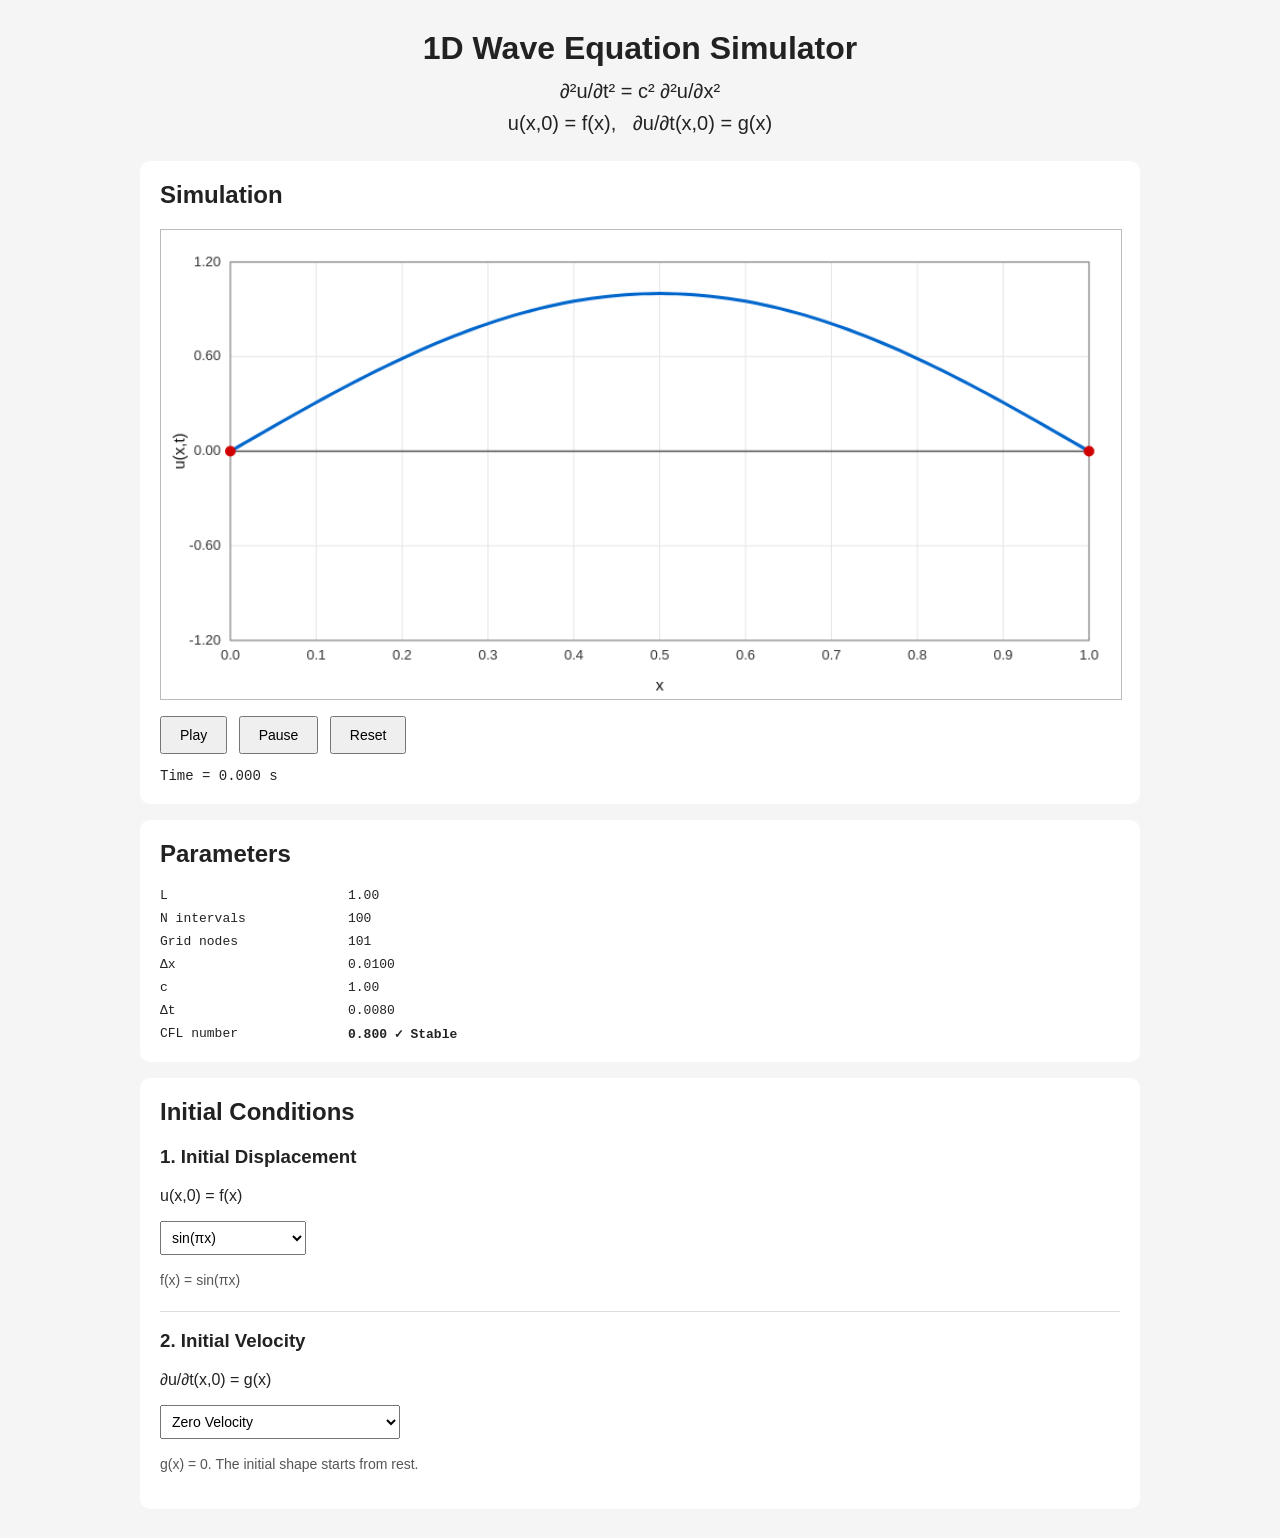
==== commit bff5d641: "Update index.html" ====
--- a/projects/wave_function/index.html
+++ b/projects/wave_function/index.html
@@ -26,10 +26,15 @@
       margin-top: 0;
     }
 
+    h3 {
+      margin-top: 0;
+    }
+
     .equation {
       text-align: center;
       font-size: 20px;
       margin-bottom: 22px;
+      line-height: 1.6;
     }
 
     .panel {
@@ -69,7 +74,7 @@
 
     textarea {
       width: 100%;
-      min-height: 160px;
+      min-height: 150px;
       padding: 10px;
       box-sizing: border-box;
       resize: vertical;
@@ -90,7 +95,7 @@
 
     .parameter-grid {
       display: grid;
-      grid-template-columns: 170px 150px;
+      grid-template-columns: 180px 160px;
       gap: 8px;
       font-family: monospace;
     }
@@ -103,6 +108,12 @@
       color: #555;
       font-size: 14px;
       line-height: 1.6;
+    }
+
+    .input-section {
+      margin-top: 20px;
+      padding-top: 18px;
+      border-top: 1px solid #ddd;
     }
 
     .input-box {
@@ -148,27 +159,26 @@
       color: #087a22;
     }
 
-    .discrete-controls {
-      margin-top: 10px;
-    }
-
-    .discrete-info {
+    .counter {
+      font-family: monospace;
+      margin-top: 8px;
+      font-size: 14px;
+    }
+
+    .info {
       margin-top: 8px;
       font-size: 13px;
       color: #555;
       line-height: 1.6;
     }
 
-    .counter {
-      font-family: monospace;
-      margin-top: 8px;
-      font-size: 14px;
-    }
-
-    code {
-      background: #eee;
-      padding: 2px 5px;
-      border-radius: 4px;
+    .preset-note {
+      margin-top: 12px;
+      padding: 10px;
+      background: #fff8dc;
+      border-radius: 6px;
+      font-size: 13px;
+      line-height: 1.6;
     }
   </style>
 </head>
@@ -180,6 +190,10 @@
 
   <div class="equation">
     ∂²u/∂t² = c² ∂²u/∂x²
+    <br>
+    u(x,0) = f(x),
+    &nbsp;
+    ∂u/∂t(x,0) = g(x)
   </div>
 
 
@@ -197,7 +211,6 @@
       height="440">
     </canvas>
 
-
     <div class="controls">
 
       <button id="playButton">
@@ -213,7 +226,6 @@
       </button>
 
     </div>
-
 
     <div class="status">
 
@@ -241,10 +253,10 @@
       <div>L</div>
       <div id="LDisplay"></div>
 
-      <div>N</div>
+      <div>N intervals</div>
       <div id="NDisplay"></div>
 
-      <div>Number of nodes</div>
+      <div>Grid nodes</div>
       <div id="nodeDisplay"></div>
 
       <div>Δx</div>
@@ -268,221 +280,320 @@
 
 
   <!-- =====================================================
-       Initial Condition
+       Initial Conditions
        ===================================================== -->
 
   <div class="panel">
 
-    <h2>Initial Condition</h2>
-
-    <p>
-      u(x, 0) = f(x)
-    </p>
-
-
-    <select id="initialCondition">
-
-      <option value="sine">
-        sin(πx)
-      </option>
-
-      <option value="pluck">
-        Plucked String
-      </option>
-
-      <option value="gaussian">
-        Gaussian Pulse
-      </option>
-
-      <option value="custom">
-        Custom Function
-      </option>
-
-      <option value="discrete">
-        Discrete Samples
-      </option>
-
-    </select>
-
-
-    <p
-      id="initialDescription"
-      class="description">
-    </p>
+    <h2>Initial Conditions</h2>
 
 
     <!-- ===================================================
-         Custom Function
+         Initial displacement
          =================================================== -->
 
-    <div
-      id="customBox"
-      class="input-box">
-
-      <div class="input-label">
-        Enter f(x)
+    <div>
+
+      <h3>1. Initial Displacement</h3>
+
+      <p>
+        u(x,0) = f(x)
+      </p>
+
+      <select id="displacementType">
+
+        <option value="sine">
+          sin(πx)
+        </option>
+
+        <option value="pluck">
+          Plucked String
+        </option>
+
+        <option value="gaussian">
+          Gaussian Pulse
+        </option>
+
+        <option value="custom">
+          Custom Function
+        </option>
+
+        <option value="discrete">
+          Discrete Samples
+        </option>
+
+      </select>
+
+      <p
+        id="displacementDescription"
+        class="description">
+      </p>
+
+
+      <!-- Custom displacement -->
+
+      <div
+        id="displacementCustomBox"
+        class="input-box">
+
+        <div class="input-label">
+          Enter f(x)
+        </div>
+
+        <div class="custom-row">
+
+          <input
+            type="text"
+            id="displacementCustom"
+            value="sin(2*pi*x)"
+            placeholder="sin(2*pi*x)">
+
+          <button id="applyDisplacementCustom">
+            Apply
+          </button>
+
+        </div>
+
+        <div class="example-box">
+          Examples:<br><br>
+          sin(2*pi*x)<br>
+          0.5*sin(pi*x) + 0.3*sin(3*pi*x)<br>
+          exp(-100*(x-0.5)^2)<br>
+          x*(1-x)
+        </div>
+
+        <div
+          id="displacementCustomError"
+          class="error">
+        </div>
+
       </div>
 
 
-      <div class="custom-row">
-
-        <input
-          type="text"
-          id="customFunction"
-          value="sin(2*pi*x)"
-          placeholder="Example: sin(2*pi*x)">
-
-        <button id="applyCustomButton">
-          Apply
-        </button>
+      <!-- Discrete displacement -->
+
+      <div
+        id="displacementDiscreteBox"
+        class="input-box">
+
+        <div class="input-label">
+          Enter 101 displacement values
+        </div>
+
+        <textarea
+          id="displacementDiscrete"
+          placeholder="Paste 101 values from Excel, separated by lines, spaces, or commas."></textarea>
+
+        <div class="counter">
+          Detected values:
+          <span id="displacementDiscreteCount">
+            0
+          </span>
+          / 101
+        </div>
+
+        <div class="controls">
+
+          <button id="applyDisplacementDiscrete">
+            Apply
+          </button>
+
+          <button id="exampleDisplacementDiscrete">
+            Load Example
+          </button>
+
+          <button id="clearDisplacementDiscrete">
+            Clear
+          </button>
+
+        </div>
+
+        <div class="info">
+          Grid:
+          x = 0.00, 0.01, 0.02, ..., 0.99, 1.00
+          <br>
+          Fixed boundaries force the first and last displacement values to zero.
+        </div>
+
+        <div
+          id="displacementDiscreteError"
+          class="error">
+        </div>
 
       </div>
 
-
-      <div class="example-box">
-
-        Examples:<br><br>
-
-        sin(2*pi*x)<br>
-
-        0.5*sin(pi*x) + 0.3*sin(3*pi*x)<br>
-
-        exp(-100*(x-0.5)^2)<br>
-
-        x*(1-x)<br>
-
-        sin(pi*x)^2
+    </div>
+
+
+    <!-- ===================================================
+         Initial velocity
+         =================================================== -->
+
+    <div class="input-section">
+
+      <h3>2. Initial Velocity</h3>
+
+      <p>
+        ∂u/∂t(x,0) = g(x)
+      </p>
+
+      <select id="velocityType">
+
+        <option value="zero">
+          Zero Velocity
+        </option>
+
+        <option value="custom">
+          Custom Function
+        </option>
+
+        <option value="discrete">
+          Discrete Samples
+        </option>
+
+        <option value="rightGaussian">
+          Right-moving Gaussian Example
+        </option>
+
+      </select>
+
+
+      <p
+        id="velocityDescription"
+        class="description">
+      </p>
+
+
+      <!-- Custom velocity -->
+
+      <div
+        id="velocityCustomBox"
+        class="input-box">
+
+        <div class="input-label">
+          Enter g(x)
+        </div>
+
+        <div class="custom-row">
+
+          <input
+            type="text"
+            id="velocityCustom"
+            value="0"
+            placeholder="Example: sin(pi*x)">
+
+          <button id="applyVelocityCustom">
+            Apply
+          </button>
+
+        </div>
+
+        <div class="example-box">
+
+          Examples:<br><br>
+
+          0<br>
+          sin(pi*x)<br>
+          5*sin(2*pi*x)<br>
+          exp(-100*(x-0.5)^2)
+
+        </div>
+
+        <div
+          id="velocityCustomError"
+          class="error">
+        </div>
 
       </div>
 
 
+      <!-- Discrete velocity -->
+
       <div
-        id="customError"
-        class="error">
+        id="velocityDiscreteBox"
+        class="input-box">
+
+        <div class="input-label">
+          Enter 101 velocity values
+        </div>
+
+        <textarea
+          id="velocityDiscrete"
+          placeholder="Paste 101 values for g(x)."></textarea>
+
+        <div class="counter">
+          Detected values:
+          <span id="velocityDiscreteCount">
+            0
+          </span>
+          / 101
+        </div>
+
+        <div class="controls">
+
+          <button id="applyVelocityDiscrete">
+            Apply
+          </button>
+
+          <button id="exampleVelocityDiscrete">
+            Load Example
+          </button>
+
+          <button id="clearVelocityDiscrete">
+            Clear
+          </button>
+
+        </div>
+
+        <div
+          id="velocityDiscreteError"
+          class="error">
+        </div>
+
       </div>
 
+
+      <div
+        id="rightGaussianNote"
+        class="preset-note"
+        style="display:none;">
+
+        This preset is intended to be used with
+        <b>Gaussian Pulse</b> displacement.
+
+        <br><br>
+
+        For a right-moving wave,
+
+        <br>
+
+        g(x) = -c f'(x)
+
+        <br><br>
+
+        is used so the initial Gaussian preferentially propagates
+        to the right instead of splitting symmetrically.
+
+      </div>
+
     </div>
 
-
-    <!-- ===================================================
-         Discrete Input
-         =================================================== -->
-
-    <div
-      id="discreteBox"
-      class="input-box">
-
-      <div class="input-label">
-        Enter 101 discrete values
-      </div>
-
-      <textarea
-        id="discreteInput"
-        placeholder="Paste 101 values here. You can use spaces, commas, or new lines."></textarea>
-
-
-      <div class="counter">
-        Detected values:
-        <span id="discreteCount">
-          0
-        </span>
-        / 101
-      </div>
-
-
-      <div class="discrete-controls">
-
-        <button id="applyDiscreteButton">
-          Apply
-        </button>
-
-        <button id="exampleDiscreteButton">
-          Load Example
-        </button>
-
-        <button id="clearDiscreteButton">
-          Clear
-        </button>
-
-      </div>
-
-
-      <div class="discrete-info">
-
-        Spatial nodes are
-
-        <br><br>
-
-        x = 0.00, 0.01, 0.02, ..., 0.99, 1.00
-
-        <br><br>
-
-        so exactly 101 values are required.
-
-        <br><br>
-
-        You can copy one column containing 101 cells directly from Excel.
-
-        <br><br>
-
-        Because the simulator uses fixed boundary conditions,
-        the first and last values are forced to zero.
-
-      </div>
-
-
-      <div
-        id="discreteError"
-        class="error">
-      </div>
-
-    </div>
-
   </div>
 
 
 <script>
 
 /* =========================================================
-   1. Physical / numerical parameters
+   1. Numerical parameters
    ========================================================= */
 
 const L = 1.0;
 
-
-/*
-  N = number of intervals
-
-  N = 100
-
-  Nodes:
-
-  x_0, x_1, ..., x_100
-
-  Therefore there are
-
-  N + 1 = 101 nodes.
-*/
-
 const N = 100;
 
 const dx = L / N;
 
-
-/*
-  Wave speed
-*/
-
 const c = 1.0;
-
-
-/*
-  CFL condition:
-
-      c Δt / Δx <= 1
-
-  Use CFL = 0.8
-*/
 
 const CFL = 0.8;
 
@@ -496,7 +607,6 @@
 
 const x =
   new Array(N + 1);
-
 
 for (
   let i = 0;
@@ -511,7 +621,7 @@
 
 
 /* =========================================================
-   3. Wave arrays
+   3. Wave state
    ========================================================= */
 
 let uPrev =
@@ -524,6 +634,22 @@
   new Array(N + 1).fill(0);
 
 
+/*
+  Initial velocity samples
+*/
+
+let gInitial =
+  new Array(N + 1).fill(0);
+
+
+let displacementDiscreteValues =
+  new Array(N + 1).fill(0);
+
+
+let velocityDiscreteValues =
+  new Array(N + 1).fill(0);
+
+
 let time =
   0;
 
@@ -532,13 +658,15 @@
   true;
 
 
+let running =
+  false;
+
+
 /* =========================================================
-   4. Custom expression tokenizer
+   4. Expression tokenizer
    ========================================================= */
 
-function tokenize(
-  expression
-) {
+function tokenize(expression) {
 
   const tokens = [];
 
@@ -552,10 +680,6 @@
     const char =
       expression[i];
 
-
-    /*
-      Ignore whitespace
-    */
 
     if (
       /\s/.test(char)
@@ -569,7 +693,7 @@
 
 
     /*
-      Number
+      Numbers including decimals
     */
 
     if (
@@ -612,16 +736,13 @@
         numberString +=
           expression[i];
 
-
         i++;
 
       }
 
 
       const value =
-        Number(
-          numberString
-        );
+        Number(numberString);
 
 
       if (
@@ -636,11 +757,8 @@
 
 
       tokens.push({
-
         type: "number",
-
         value: value
-
       });
 
 
@@ -650,13 +768,7 @@
 
 
     /*
-      Identifier
-
-      x
-      pi
-      sin
-      cos
-      ...
+      identifiers
     */
 
     if (
@@ -677,19 +789,14 @@
         word +=
           expression[i];
 
-
         i++;
 
       }
 
 
       tokens.push({
-
         type: "identifier",
-
-        value:
-          word.toLowerCase()
-
+        value: word.toLowerCase()
       });
 
 
@@ -698,20 +805,12 @@
     }
 
 
-    /*
-      Operators
-    */
-
     if (
-      "+-*/^()".includes(
-        char
-      )
+      "+-*/^()".includes(char)
     ) {
 
       tokens.push({
-
         type: char
-
       });
 
 
@@ -736,7 +835,7 @@
 
 
 /* =========================================================
-   5. Mathematical expression parser
+   5. Expression evaluator
    ========================================================= */
 
 function evaluateExpression(
@@ -745,33 +844,25 @@
 ) {
 
   const tokens =
-    tokenize(
-      expression
-    );
-
-
-  let position =
-    0;
-
-
-  function currentToken() {
-
-    return tokens[
-      position
-    ];
-
-  }
-
-
-  function consume(
-    type
-  ) {
+    tokenize(expression);
+
+
+  let position = 0;
+
+
+  function token() {
+
+    return tokens[position];
+
+  }
+
+
+  function consume(type) {
 
     if (
-      currentToken()
+      token()
       &&
-      currentToken().type
-      === type
+      token().type === type
     ) {
 
       position++;
@@ -785,10 +876,6 @@
 
   }
 
-
-  /*
-    Addition / subtraction
-  */
 
   function parseExpression() {
 
@@ -797,8 +884,7 @@
 
 
     while (
-      position
-      < tokens.length
+      position < tokens.length
     ) {
 
       if (
@@ -835,10 +921,6 @@
   }
 
 
-  /*
-    Multiplication / division
-  */
-
   function parseTerm() {
 
     let value =
@@ -846,8 +928,7 @@
 
 
     while (
-      position
-      < tokens.length
+      position < tokens.length
     ) {
 
       if (
@@ -871,8 +952,7 @@
         if (
           Math.abs(
             denominator
-          )
-          < 1e-14
+          ) < 1e-14
         ) {
 
           throw new Error(
@@ -902,10 +982,6 @@
   }
 
 
-  /*
-    Unary +/-
-  */
-
   function parseUnary() {
 
     if (
@@ -931,13 +1007,9 @@
   }
 
 
-  /*
-    Exponentiation
-  */
-
   function parsePower() {
 
-    let base =
+    let value =
       parsePrimary();
 
 
@@ -945,36 +1017,28 @@
       consume("^")
     ) {
 
-      const exponent =
-        parseUnary();
-
-
-      base =
+      value =
         Math.pow(
-          base,
-          exponent
+          value,
+          parseUnary()
         );
 
     }
 
 
-    return base;
-
-  }
-
-
-  /*
-    Primary expressions
-  */
+    return value;
+
+  }
+
 
   function parsePrimary() {
 
-    const token =
-      currentToken();
+    const current =
+      token();
 
 
     if (
-      !token
+      !current
     ) {
 
       throw new Error(
@@ -984,25 +1048,16 @@
     }
 
 
-    /*
-      Number
-    */
-
     if (
-      token.type
-      === "number"
+      current.type === "number"
     ) {
 
       position++;
 
-      return token.value;
-
-    }
-
-
-    /*
-      Parentheses
-    */
+      return current.value;
+
+    }
+
 
     if (
       consume("(")
@@ -1028,24 +1083,16 @@
     }
 
 
-    /*
-      Identifier
-    */
-
     if (
-      token.type
-      === "identifier"
+      current.type === "identifier"
     ) {
 
       position++;
 
+
       const name =
-        token.value;
-
-
-      /*
-        x
-      */
+        current.value;
+
 
       if (
         name === "x"
@@ -1056,10 +1103,6 @@
       }
 
 
-      /*
-        pi
-      */
-
       if (
         name === "pi"
       ) {
@@ -1069,10 +1112,6 @@
       }
 
 
-      /*
-        e
-      */
-
       if (
         name === "e"
       ) {
@@ -1082,39 +1121,27 @@
       }
 
 
-      /*
-        Allowed functions
-      */
-
-      const allowedFunctions = {
-
-        sin:
-          Math.sin,
-
-        cos:
-          Math.cos,
-
-        tan:
-          Math.tan,
-
-        exp:
-          Math.exp,
-
-        sqrt:
-          Math.sqrt,
-
-        abs:
-          Math.abs,
-
-        log:
-          Math.log
+      const functions = {
+
+        sin: Math.sin,
+
+        cos: Math.cos,
+
+        tan: Math.tan,
+
+        exp: Math.exp,
+
+        sqrt: Math.sqrt,
+
+        abs: Math.abs,
+
+        log: Math.log
 
       };
 
 
       if (
-        name
-        in allowedFunctions
+        name in functions
       ) {
 
         if (
@@ -1145,19 +1172,17 @@
 
 
         const result =
-          allowedFunctions[name](
+          functions[name](
             argument
           );
 
 
         if (
-          !Number.isFinite(
-            result
-          )
+          !Number.isFinite(result)
         ) {
 
           throw new Error(
-            "Function produced an invalid value."
+            "Function produced invalid value."
           );
 
         }
@@ -1188,8 +1213,7 @@
 
 
   if (
-    position
-    !== tokens.length
+    position !== tokens.length
   ) {
 
     throw new Error(
@@ -1200,13 +1224,11 @@
 
 
   if (
-    !Number.isFinite(
-      result
-    )
+    !Number.isFinite(result)
   ) {
 
     throw new Error(
-      "Expression produced an invalid value."
+      "Expression produced invalid value."
     );
 
   }
@@ -1218,51 +1240,18 @@
 
 
 /* =========================================================
-   6. Discrete input parser
+   6. General discrete parser
    ========================================================= */
 
-function parseDiscreteInput() {
-
-  let text =
-    document
-      .getElementById(
-        "discreteInput"
-      )
-      .value;
-
-
-  /*
-    Allow:
-
-    0, 0.1, 0.2
-
-    or Excel column:
-
-    0
-    0.1
-    0.2
-
-    or spaces:
-
-    0 0.1 0.2
-
-    Also tolerate brackets.
-  */
+function parseDiscrete(
+  text
+) {
 
   text =
     text
-      .replace(
-        /\[/g,
-        " "
-      )
-      .replace(
-        /\]/g,
-        " "
-      )
-      .replace(
-        /;/g,
-        " "
-      )
+      .replace(/\[/g, " ")
+      .replace(/\]/g, " ")
+      .replace(/;/g, " ")
       .trim();
 
 
@@ -1271,7 +1260,7 @@
   ) {
 
     throw new Error(
-      "No discrete values entered."
+      "No values entered."
     );
 
   }
@@ -1279,9 +1268,7 @@
 
   const parts =
     text
-      .split(
-        /[\s,]+/
-      )
+      .split(/[\s,]+/)
       .filter(
         value =>
           value.length > 0
@@ -1289,8 +1276,7 @@
 
 
   if (
-    parts.length
-    !== N + 1
+    parts.length !== N + 1
   ) {
 
     throw new Error(
@@ -1306,76 +1292,63 @@
   }
 
 
-  const values =
-    parts.map(
-
-      function (
-        item,
-        index
+  return parts.map(
+
+    function(
+      textValue,
+      index
+    ) {
+
+      const value =
+        Number(textValue);
+
+
+      if (
+        !Number.isFinite(value)
       ) {
 
-        const value =
-          Number(item);
-
-
-        if (
-          !Number.isFinite(
-            value
-          )
-        ) {
-
-          throw new Error(
-
-            "Invalid number at position "
-            + (index + 1)
-            + ": "
-            + item
-
-          );
-
-        }
-
-
-        return value;
+        throw new Error(
+
+          "Invalid number at position "
+          + (index + 1)
+          + "."
+
+        );
 
       }
 
-    );
-
-
-  return values;
+
+      return value;
+
+    }
+
+  );
 
 }
 
 
 /* =========================================================
-   7. Count discrete values
+   7. Count discrete inputs
    ========================================================= */
 
-function updateDiscreteCount() {
+function countDiscrete(
+  textareaId,
+  counterId
+) {
 
   let text =
     document
       .getElementById(
-        "discreteInput"
+        textareaId
       )
       .value;
 
 
   text =
     text
-      .replace(
-        /\[/g,
-        " "
-      )
-      .replace(
-        /\]/g,
-        " "
-      )
-      .replace(
-        /;/g,
-        " "
-      )
+      .replace(/\[/g, " ")
+      .replace(/\]/g, " ")
+      .replace(/;/g, " ")
       .trim();
 
 
@@ -1388,9 +1361,7 @@
 
     count =
       text
-        .split(
-          /[\s,]+/
-        )
+        .split(/[\s,]+/)
         .filter(
           value =>
             value.length > 0
@@ -1400,41 +1371,31 @@
   }
 
 
-  const countDisplay =
+  const display =
     document
       .getElementById(
-        "discreteCount"
+        counterId
       );
 
 
-  countDisplay.textContent =
+  display.textContent =
     count;
 
 
-  if (
+  display.style.color =
+
     count === N + 1
-  ) {
-
-    countDisplay.style.color =
-      "#087a22";
-
-  }
-
-  else {
-
-    countDisplay.style.color =
-      "#cc0000";
-
-  }
+      ? "#087a22"
+      : "#cc0000";
 
 }
 
 
 /* =========================================================
-   8. Initial condition function
+   8. Initial displacement f(x)
    ========================================================= */
 
-function initialFunction(
+function displacementFunction(
   xValue,
   index
 ) {
@@ -1442,14 +1403,10 @@
   const type =
     document
       .getElementById(
-        "initialCondition"
+        "displacementType"
       )
       .value;
 
-
-  /* ---------------------------------------------------------
-     1. sine
-     --------------------------------------------------------- */
 
   if (
     type === "sine"
@@ -1463,80 +1420,216 @@
   }
 
 
-  /* ---------------------------------------------------------
-     2. plucked string
-     --------------------------------------------------------- */
-
   if (
     type === "pluck"
   ) {
 
-    const x0 =
+    const peakX =
       0.35;
 
 
-    const A =
-      1.0;
-
-
     if (
-      xValue <= x0
+      xValue <= peakX
     ) {
 
       return (
-        A
-        * xValue
-        / x0
+        xValue
+        / peakX
       );
 
     }
 
 
-    else {
-
-      return (
-        A
-        * (L - xValue)
-        / (L - x0)
-      );
-
-    }
-
-  }
-
-
-  /* ---------------------------------------------------------
-     3. Gaussian
-     --------------------------------------------------------- */
+    return (
+      (L - xValue)
+      /
+      (L - peakX)
+    );
+
+  }
+
 
   if (
     type === "gaussian"
   ) {
 
-    const A =
-      1.0;
-
-
-    const x0 =
-      0.5;
+    const center =
+      0.30;
 
 
     const sigma =
-      0.08;
-
-
-    return (
-
-      A
-
-      *
-
+      0.06;
+
+
+    return Math.exp(
+
+      -
+
+      Math.pow(
+        xValue - center,
+        2
+      )
+
+      /
+
+      (
+        2
+        * sigma
+        * sigma
+      )
+
+    );
+
+  }
+
+
+  if (
+    type === "custom"
+  ) {
+
+    const expression =
+      document
+        .getElementById(
+          "displacementCustom"
+        )
+        .value;
+
+
+    return evaluateExpression(
+      expression,
+      xValue
+    );
+
+  }
+
+
+  if (
+    type === "discrete"
+  ) {
+
+    return displacementDiscreteValues[
+      index
+    ];
+
+  }
+
+
+  return 0;
+
+}
+
+
+/* =========================================================
+   9. Initial velocity g(x)
+   ========================================================= */
+
+function velocityFunction(
+  xValue,
+  index
+) {
+
+  const type =
+    document
+      .getElementById(
+        "velocityType"
+      )
+      .value;
+
+
+  /*
+    zero initial velocity
+  */
+
+  if (
+    type === "zero"
+  ) {
+
+    return 0;
+
+  }
+
+
+  /*
+    Custom analytic velocity
+  */
+
+  if (
+    type === "custom"
+  ) {
+
+    const expression =
+      document
+        .getElementById(
+          "velocityCustom"
+        )
+        .value;
+
+
+    return evaluateExpression(
+      expression,
+      xValue
+    );
+
+  }
+
+
+  /*
+    Discrete velocity
+  */
+
+  if (
+    type === "discrete"
+  ) {
+
+    return velocityDiscreteValues[
+      index
+    ];
+
+  }
+
+
+  /*
+    Right-moving Gaussian
+
+    f(x) =
+      exp(-(x-x0)^2 / (2 sigma^2))
+
+    For right travelling wave:
+
+      g(x) = -c f'(x)
+
+    Since
+
+      f'(x)
+      =
+      -(x-x0)/sigma^2 * f(x)
+
+    therefore
+
+      g(x)
+      =
+      c (x-x0)/sigma^2 * f(x)
+  */
+
+  if (
+    type === "rightGaussian"
+  ) {
+
+    const center =
+      0.30;
+
+
+    const sigma =
+      0.06;
+
+
+    const f =
       Math.exp(
 
         -
 
         Math.pow(
-          xValue - x0,
+          xValue - center,
           2
         )
 
@@ -1548,77 +1641,50 @@
           * sigma
         )
 
+      );
+
+
+    return (
+
+      c
+
+      *
+
+      (
+        xValue - center
       )
 
+      /
+
+      (
+        sigma
+        * sigma
+      )
+
+      *
+
+      f
+
     );
 
   }
 
 
-  /* ---------------------------------------------------------
-     4. custom analytic function
-     --------------------------------------------------------- */
-
-  if (
-    type === "custom"
-  ) {
-
-    const expression =
-      document
-        .getElementById(
-          "customFunction"
-        )
-        .value;
-
-
-    return evaluateExpression(
-      expression,
-      xValue
-    );
-
-  }
-
-
-  /* ---------------------------------------------------------
-     5. discrete
-     --------------------------------------------------------- */
-
-  if (
-    type === "discrete"
-  ) {
-
-    return discreteValues[
-      index
-    ];
-
-  }
-
-
   return 0;
 
 }
 
 
 /* =========================================================
-   9. Current discrete data
+   10. UI
    ========================================================= */
 
-let discreteValues =
-  new Array(
-    N + 1
-  ).fill(0);
-
-
-/* =========================================================
-   10. UI descriptions
-   ========================================================= */
-
-function updateDescription() {
+function updateDisplacementUI() {
 
   const type =
     document
       .getElementById(
-        "initialCondition"
+        "displacementType"
       )
       .value;
 
@@ -1626,21 +1692,21 @@
   const description =
     document
       .getElementById(
-        "initialDescription"
+        "displacementDescription"
       );
 
 
   const customBox =
     document
       .getElementById(
-        "customBox"
+        "displacementCustomBox"
       );
 
 
   const discreteBox =
     document
       .getElementById(
-        "discreteBox"
+        "displacementDiscreteBox"
       );
 
 
@@ -1657,7 +1723,7 @@
   ) {
 
     description.textContent =
-      "Analytic initial displacement f(x) = sin(πx). Initial velocity g(x) = 0.";
+      "f(x) = sin(πx)";
 
   }
 
@@ -1667,7 +1733,7 @@
   ) {
 
     description.textContent =
-      "Triangular plucked-string initial displacement with peak at x = 0.35. Initial velocity g(x) = 0.";
+      "Triangular plucked-string displacement with peak at x = 0.35.";
 
   }
 
@@ -1677,7 +1743,7 @@
   ) {
 
     description.textContent =
-      "Gaussian initial displacement centered at x = 0.5. Initial velocity g(x) = 0.";
+      "Gaussian displacement centered at x = 0.30.";
 
   }
 
@@ -1687,7 +1753,7 @@
   ) {
 
     description.textContent =
-      "Enter an analytic mathematical expression f(x). Initial velocity g(x) = 0.";
+      "Enter an analytic expression for f(x).";
 
 
     customBox.style.display =
@@ -1701,90 +1767,244 @@
   ) {
 
     description.textContent =
-      "Directly specify the displacement at all 101 spatial grid points.";
+      "Specify f(x) directly at all 101 grid nodes.";
 
 
     discreteBox.style.display =
       "block";
 
 
-    updateDiscreteCount();
+    countDiscrete(
+      "displacementDiscrete",
+      "displacementDiscreteCount"
+    );
 
   }
 
 }
 
 
-/* =========================================================
-   11. Initialize simulation
-   ========================================================= */
-
-function initializeWave() {
-
-  time =
-    0;
-
-
-  firstStepPending =
-    true;
-
-
-  const customError =
-    document
-      .getElementById(
-        "customError"
-      );
-
-
-  const discreteError =
-    document
-      .getElementById(
-        "discreteError"
-      );
-
-
-  customError.textContent =
-    "";
-
-
-  discreteError.textContent =
-    "";
-
-
-  customError.className =
-    "error";
-
-
-  discreteError.className =
-    "error";
-
+function updateVelocityUI() {
 
   const type =
     document
       .getElementById(
-        "initialCondition"
+        "velocityType"
       )
       .value;
 
 
+  const description =
+    document
+      .getElementById(
+        "velocityDescription"
+      );
+
+
+  const customBox =
+    document
+      .getElementById(
+        "velocityCustomBox"
+      );
+
+
+  const discreteBox =
+    document
+      .getElementById(
+        "velocityDiscreteBox"
+      );
+
+
+  const rightNote =
+    document
+      .getElementById(
+        "rightGaussianNote"
+      );
+
+
+  customBox.style.display =
+    "none";
+
+
+  discreteBox.style.display =
+    "none";
+
+
+  rightNote.style.display =
+    "none";
+
+
+  if (
+    type === "zero"
+  ) {
+
+    description.textContent =
+      "g(x) = 0. The initial shape starts from rest.";
+
+  }
+
+
+  else if (
+    type === "custom"
+  ) {
+
+    description.textContent =
+      "Enter an analytic expression for initial velocity g(x).";
+
+
+    customBox.style.display =
+      "block";
+
+  }
+
+
+  else if (
+    type === "discrete"
+  ) {
+
+    description.textContent =
+      "Specify g(x) directly at all 101 grid nodes.";
+
+
+    discreteBox.style.display =
+      "block";
+
+
+    countDiscrete(
+      "velocityDiscrete",
+      "velocityDiscreteCount"
+    );
+
+  }
+
+
+  else if (
+    type === "rightGaussian"
+  ) {
+
+    description.textContent =
+      "Preset velocity satisfying approximately g(x) = -c f'(x) for the Gaussian preset.";
+
+
+    rightNote.style.display =
+      "block";
+
+  }
+
+}
+
+
+/* =========================================================
+   11. Initialize
+   ========================================================= */
+
+function initializeWave() {
+
+  running =
+    false;
+
+
+  time =
+    0;
+
+
+  firstStepPending =
+    true;
+
+
+  const displacementType =
+    document
+      .getElementById(
+        "displacementType"
+      )
+      .value;
+
+
+  const velocityType =
+    document
+      .getElementById(
+        "velocityType"
+      )
+      .value;
+
+
+  /*
+    Clear messages
+  */
+
+  const messageIds = [
+
+    "displacementCustomError",
+
+    "displacementDiscreteError",
+
+    "velocityCustomError",
+
+    "velocityDiscreteError"
+
+  ];
+
+
+  for (
+    const id of messageIds
+  ) {
+
+    document
+      .getElementById(id)
+      .textContent =
+        "";
+
+  }
+
+
   try {
 
     /*
-      Parse discrete data first.
+      Parse displacement discrete
     */
 
     if (
-      type === "discrete"
+      displacementType === "discrete"
     ) {
 
-      discreteValues =
-        parseDiscreteInput();
+      displacementDiscreteValues =
+        parseDiscrete(
+
+          document
+            .getElementById(
+              "displacementDiscrete"
+            )
+            .value
+
+        );
 
     }
 
 
     /*
-      Evaluate initial displacement.
+      Parse velocity discrete
+    */
+
+    if (
+      velocityType === "discrete"
+    ) {
+
+      velocityDiscreteValues =
+        parseDiscrete(
+
+          document
+            .getElementById(
+              "velocityDiscrete"
+            )
+            .value
+
+        );
+
+    }
+
+
+    /*
+      Evaluate f(x) and g(x)
     */
 
     for (
@@ -1794,19 +2014,23 @@
     ) {
 
       uCurr[i] =
-        initialFunction(
+        displacementFunction(
           x[i],
           i
         );
 
+
+      gInitial[i] =
+        velocityFunction(
+          x[i],
+          i
+        );
+
     }
 
 
     /*
-      Fixed boundary conditions:
-
-      u(0,t) = 0
-      u(L,t) = 0
+      Fixed endpoints
     */
 
     uCurr[0] =
@@ -1818,8 +2042,17 @@
 
 
     /*
-      Previous state
+      For consistency with fixed endpoints,
+      endpoint velocity is also zero.
     */
+
+    gInitial[0] =
+      0;
+
+
+    gInitial[N] =
+      0;
+
 
     uPrev =
       [...uCurr];
@@ -1836,72 +2069,72 @@
         "timeDisplay"
       )
       .textContent =
-        time.toFixed(3);
+        "0.000";
 
 
     drawWave();
 
-
-    /*
-      Success messages
-    */
+  }
+
+
+  catch(error) {
 
     if (
-      type === "custom"
+      displacementType === "custom"
     ) {
 
-      customError.textContent =
-        "Function applied successfully.";
-
-
-      customError.className =
-        "error success";
-
-    }
-
-
-    if (
-      type === "discrete"
+      document
+        .getElementById(
+          "displacementCustomError"
+        )
+        .textContent =
+          "Error: "
+          + error.message;
+
+    }
+
+
+    else if (
+      displacementType === "discrete"
     ) {
 
-      discreteError.textContent =
-        "101 samples applied successfully. Boundary values at x = 0 and x = 1 are fixed to zero.";
-
-
-      discreteError.className =
-        "error success";
-
-    }
-
-  }
-
-
-  catch (
-    error
-  ) {
-
-    running =
-      false;
-
-
-    if (
-      type === "custom"
+      document
+        .getElementById(
+          "displacementDiscreteError"
+        )
+        .textContent =
+          "Error: "
+          + error.message;
+
+    }
+
+
+    else if (
+      velocityType === "custom"
     ) {
 
-      customError.textContent =
-        "Error: "
-        + error.message;
+      document
+        .getElementById(
+          "velocityCustomError"
+        )
+        .textContent =
+          "Error: "
+          + error.message;
 
     }
 
 
     else if (
-      type === "discrete"
+      velocityType === "discrete"
     ) {
 
-      discreteError.textContent =
-        "Error: "
-        + error.message;
+      document
+        .getElementById(
+          "velocityDiscreteError"
+        )
+        .textContent =
+          "Error: "
+          + error.message;
 
     }
 
@@ -1917,7 +2150,7 @@
 
 
 /* =========================================================
-   12. Numerical wave solver
+   12. Finite difference solver
    ========================================================= */
 
 function updateWave() {
@@ -1927,17 +2160,25 @@
 
 
   /*
-    First time step:
-
-    u_i^1 =
-        u_i^0
-        + Δt g_i
-        + (1/2) r²
-          (u_{i+1}^0 - 2u_i^0 + u_{i-1}^0)
-
-    Currently:
-
-        g(x) = 0
+    First step:
+
+    u_i^1
+
+    =
+    u_i^0
+
+    +
+
+    Δt g_i
+
+    +
+
+    1/2 r²
+    (
+      u_(i+1)^0
+      - 2u_i^0
+      + u_(i-1)^0
+    )
   */
 
   if (
@@ -1956,6 +2197,11 @@
 
         +
 
+        dt
+        * gInitial[i]
+
+        +
+
         0.5
         * r
         * r
@@ -2004,22 +2250,7 @@
 
 
   /*
-    Standard finite difference equation:
-
-    u_i^(n+1)
-
-    =
-
-    2u_i^n
-    - u_i^(n-1)
-
-    +
-
-    r²(
-        u_(i+1)^n
-        - 2u_i^n
-        + u_(i-1)^n
-    )
+    Standard second-order update
   */
 
   for (
@@ -2056,10 +2287,6 @@
   }
 
 
-  /*
-    Fixed boundaries
-  */
-
   uNext[0] =
     0;
 
@@ -2067,10 +2294,6 @@
   uNext[N] =
     0;
 
-
-  /*
-    Advance state
-  */
 
   uPrev =
     [...uCurr];
@@ -2126,10 +2349,6 @@
   );
 
 
-  /* ---------------------------------------------------------
-     Plot dimensions
-     --------------------------------------------------------- */
-
   const marginLeft =
     65;
 
@@ -2149,26 +2368,22 @@
   const plotWidth =
 
     width
-
     - marginLeft
-
     - marginRight;
 
 
   const plotHeight =
 
     height
-
     - marginTop
-
     - marginBottom;
 
 
-  /* ---------------------------------------------------------
-     Dynamic y range
-     --------------------------------------------------------- */
-
-  let maxAmplitude =
+  /*
+    Dynamic y range
+  */
+
+  let maximum =
     1;
 
 
@@ -2184,10 +2399,10 @@
       )
     ) {
 
-      maxAmplitude =
+      maximum =
         Math.max(
 
-          maxAmplitude,
+          maximum,
 
           Math.abs(
             uCurr[i]
@@ -2202,12 +2417,8 @@
 
   const yRange =
     Math.max(
-
       1.2,
-
-      maxAmplitude
-      * 1.2
-
+      maximum * 1.2
     );
 
 
@@ -2219,12 +2430,8 @@
     yRange;
 
 
-  /* ---------------------------------------------------------
-     Coordinate conversion
-     --------------------------------------------------------- */
-
   function xToPixel(
-    xValue
+    value
   ) {
 
     return (
@@ -2233,8 +2440,7 @@
 
       +
 
-      (xValue / L)
-
+      value / L
       * plotWidth
 
     );
@@ -2243,7 +2449,7 @@
 
 
   function yToPixel(
-    yValue
+    value
   ) {
 
     return (
@@ -2253,15 +2459,13 @@
       +
 
       (
-        yMax
-        - yValue
+        yMax - value
       )
 
       /
 
       (
-        yMax
-        - yMin
+        yMax - yMin
       )
 
       *
@@ -2273,9 +2477,9 @@
   }
 
 
-  /* ---------------------------------------------------------
-     Background
-     --------------------------------------------------------- */
+  /*
+    Background
+  */
 
   ctx.fillStyle =
     "#ffffff";
@@ -2289,9 +2493,9 @@
   );
 
 
-  /* ---------------------------------------------------------
-     Vertical grid
-     --------------------------------------------------------- */
+  /*
+    Grid
+  */
 
   ctx.strokeStyle =
     "#e6e6e6";
@@ -2307,13 +2511,9 @@
     j++
   ) {
 
-    const xValue =
-      j / 10;
-
-
     const px =
       xToPixel(
-        xValue
+        j / 10
       );
 
 
@@ -2328,8 +2528,7 @@
 
     ctx.lineTo(
       px,
-      marginTop
-      + plotHeight
+      marginTop + plotHeight
     );
 
 
@@ -2338,10 +2537,6 @@
   }
 
 
-  /* ---------------------------------------------------------
-     Horizontal grid
-     --------------------------------------------------------- */
-
   const yTicks = [
 
     -yRange,
@@ -2358,14 +2553,12 @@
 
 
   for (
-    const yValue
+    const value
     of yTicks
   ) {
 
     const py =
-      yToPixel(
-        yValue
-      );
+      yToPixel(value);
 
 
     ctx.beginPath();
@@ -2378,8 +2571,7 @@
 
 
     ctx.lineTo(
-      marginLeft
-      + plotWidth,
+      marginLeft + plotWidth,
       py
     );
 
@@ -2389,16 +2581,12 @@
   }
 
 
-  /* ---------------------------------------------------------
-     Plot border
-     --------------------------------------------------------- */
+  /*
+    Border
+  */
 
   ctx.strokeStyle =
     "#777";
-
-
-  ctx.lineWidth =
-    1;
 
 
   ctx.strokeRect(
@@ -2409,9 +2597,9 @@
   );
 
 
-  /* ---------------------------------------------------------
-     x axis
-     --------------------------------------------------------- */
+  /*
+    x axis
+  */
 
   const zeroY =
     yToPixel(0);
@@ -2435,8 +2623,7 @@
 
 
   ctx.lineTo(
-    marginLeft
-    + plotWidth,
+    marginLeft + plotWidth,
     zeroY
   );
 
@@ -2444,9 +2631,9 @@
   ctx.stroke();
 
 
-  /* ---------------------------------------------------------
-     x-axis labels
-     --------------------------------------------------------- */
+  /*
+    labels
+  */
 
   ctx.fillStyle =
     "#333";
@@ -2470,21 +2657,15 @@
     j++
   ) {
 
-    const xValue =
+    const value =
       j / 10;
 
 
-    const px =
-      xToPixel(
-        xValue
-      );
-
-
     ctx.fillText(
 
-      xValue.toFixed(1),
-
-      px,
+      value.toFixed(1),
+
+      xToPixel(value),
 
       marginTop
       + plotHeight
@@ -2495,10 +2676,6 @@
   }
 
 
-  /* ---------------------------------------------------------
-     y-axis labels
-     --------------------------------------------------------- */
-
   ctx.textAlign =
     "right";
 
@@ -2508,32 +2685,26 @@
 
 
   for (
-    const yValue
+    const value
     of yTicks
   ) {
 
-    const py =
-      yToPixel(
-        yValue
-      );
-
-
     ctx.fillText(
 
-      yValue.toFixed(2),
+      value.toFixed(2),
 
       marginLeft - 9,
 
-      py
+      yToPixel(value)
 
     );
 
   }
 
 
-  /* ---------------------------------------------------------
-     Axis titles
-     --------------------------------------------------------- */
+  /*
+    x label
+  */
 
   ctx.fillStyle =
     "#111";
@@ -2562,6 +2733,10 @@
 
   );
 
+
+  /*
+    y label
+  */
 
   ctx.save();
 
@@ -2599,9 +2774,9 @@
   ctx.restore();
 
 
-  /* ---------------------------------------------------------
-     Wave curve
-     --------------------------------------------------------- */
+  /*
+    Wave
+  */
 
   ctx.strokeStyle =
     "#0066cc";
@@ -2659,21 +2834,22 @@
   ctx.stroke();
 
 
-  /* ---------------------------------------------------------
-     Show grid samples as dots in discrete mode
-     --------------------------------------------------------- */
-
-  const type =
+  /*
+    Show nodes when displacement
+    came from discrete samples
+    and t = 0.
+  */
+
+  if (
     document
       .getElementById(
-        "initialCondition"
+        "displacementType"
       )
-      .value;
-
-
-  if (
-    type === "discrete"
+      .value
+      === "discrete"
+
     &&
+
     time === 0
   ) {
 
@@ -2716,9 +2892,9 @@
   }
 
 
-  /* ---------------------------------------------------------
-     Fixed endpoints
-     --------------------------------------------------------- */
+  /*
+    Fixed endpoints
+  */
 
   ctx.fillStyle =
     "#d00000";
@@ -2760,10 +2936,6 @@
    15. Animation
    ========================================================= */
 
-let running =
-  false;
-
-
 const stepsPerFrame =
   2;
 
@@ -2780,9 +2952,9 @@
 
 
   for (
-    let step = 0;
-    step < stepsPerFrame;
-    step++
+    let i = 0;
+    i < stepsPerFrame;
+    i++
   ) {
 
     updateWave();
@@ -2809,7 +2981,7 @@
 
 
 /* =========================================================
-   16. Main buttons
+   16. Main controls
    ========================================================= */
 
 document
@@ -2818,7 +2990,7 @@
   )
   .addEventListener(
     "click",
-    function () {
+    function() {
 
       if (
         !running
@@ -2844,7 +3016,7 @@
   )
   .addEventListener(
     "click",
-    function () {
+    function() {
 
       running =
         false;
@@ -2859,11 +3031,7 @@
   )
   .addEventListener(
     "click",
-    function () {
-
-      running =
-        false;
-
+    function() {
 
       initializeWave();
 
@@ -2872,96 +3040,58 @@
 
 
 /* =========================================================
-   17. Initial condition selector
+   17. Displacement events
    ========================================================= */
 
 document
   .getElementById(
-    "initialCondition"
+    "displacementType"
   )
   .addEventListener(
     "change",
-    function () {
+    function() {
 
       running =
         false;
 
 
-      updateDescription();
-
-
-      const type =
-        this.value;
-
-
-      /*
-        Don't immediately initialize empty
-        discrete input.
-      */
+      updateDisplacementUI();
+
 
       if (
-        type !== "discrete"
+        this.value !== "discrete"
       ) {
 
         initializeWave();
 
       }
 
-
-      else {
-
-        drawWave();
-
-      }
-
     }
   );
 
-
-/* =========================================================
-   18. Custom function Apply
-   ========================================================= */
 
 document
   .getElementById(
-    "applyCustomButton"
+    "applyDisplacementCustom"
   )
   .addEventListener(
     "click",
-    function () {
-
-      running =
-        false;
-
-
-      initializeWave();
-
-    }
+    initializeWave
   );
 
-
-/*
-  Press Enter to apply.
-*/
 
 document
   .getElementById(
-    "customFunction"
+    "displacementCustom"
   )
   .addEventListener(
     "keydown",
-    function (
-      event
-    ) {
+    function(event) {
 
       if (
         event.key === "Enter"
       ) {
 
-        running =
-          false;
-
-
         initializeWave();
 
       }
@@ -2969,102 +3099,76 @@
     }
   );
 
-
-/* =========================================================
-   19. Discrete Apply
-   ========================================================= */
 
 document
   .getElementById(
-    "applyDiscreteButton"
+    "displacementDiscrete"
+  )
+  .addEventListener(
+    "input",
+    function() {
+
+      countDiscrete(
+        "displacementDiscrete",
+        "displacementDiscreteCount"
+      );
+
+    }
+  );
+
+
+document
+  .getElementById(
+    "applyDisplacementDiscrete"
   )
   .addEventListener(
     "click",
-    function () {
-
-      running =
-        false;
-
-
-      initializeWave();
-
-    }
+    initializeWave
   );
 
-
-/* =========================================================
-   20. Update discrete count while typing
-   ========================================================= */
 
 document
   .getElementById(
-    "discreteInput"
-  )
-  .addEventListener(
-    "input",
-    function () {
-
-      updateDiscreteCount();
-
-    }
-  );
-
-
-/* =========================================================
-   21. Clear discrete values
-   ========================================================= */
-
-document
-  .getElementById(
-    "clearDiscreteButton"
+    "clearDisplacementDiscrete"
   )
   .addEventListener(
     "click",
-    function () {
-
-      running =
-        false;
-
+    function() {
 
       document
         .getElementById(
-          "discreteInput"
+          "displacementDiscrete"
         )
         .value =
           "";
 
 
-      document
-        .getElementById(
-          "discreteError"
-        )
-        .textContent =
-          "";
-
-
-      updateDiscreteCount();
+      countDiscrete(
+        "displacementDiscrete",
+        "displacementDiscreteCount"
+      );
 
     }
   );
 
 
 /* =========================================================
-   22. Generate discrete Gaussian example
+   18. Discrete displacement example
    ========================================================= */
 
 document
   .getElementById(
-    "exampleDiscreteButton"
+    "exampleDisplacementDiscrete"
   )
   .addEventListener(
     "click",
-    function () {
+    function() {
 
       const values = [];
 
 
       const center =
-        0.35;
+        0.30;
 
 
       const sigma =
@@ -3077,17 +3181,13 @@
         i++
       ) {
 
-        const xi =
-          x[i];
-
-
         let value =
           Math.exp(
 
             -
 
             Math.pow(
-              xi - center,
+              x[i] - center,
               2
             )
 
@@ -3102,10 +3202,6 @@
           );
 
 
-        /*
-          Fixed boundary
-        */
-
         if (
           i === 0
           ||
@@ -3119,7 +3215,7 @@
 
 
         values.push(
-          value.toFixed(6)
+          value.toFixed(7)
         );
 
       }
@@ -3127,21 +3223,198 @@
 
       document
         .getElementById(
-          "discreteInput"
+          "displacementDiscrete"
         )
         .value =
-          values.join(
-            "\n"
-          );
-
-
-      updateDiscreteCount();
-
+          values.join("\n");
+
+
+      countDiscrete(
+        "displacementDiscrete",
+        "displacementDiscreteCount"
+      );
+
+
+      initializeWave();
+
+    }
+  );
+
+
+/* =========================================================
+   19. Velocity events
+   ========================================================= */
+
+document
+  .getElementById(
+    "velocityType"
+  )
+  .addEventListener(
+    "change",
+    function() {
 
       running =
         false;
 
 
+      updateVelocityUI();
+
+
+      if (
+        this.value !== "discrete"
+      ) {
+
+        initializeWave();
+
+      }
+
+    }
+  );
+
+
+document
+  .getElementById(
+    "applyVelocityCustom"
+  )
+  .addEventListener(
+    "click",
+    initializeWave
+  );
+
+
+document
+  .getElementById(
+    "velocityCustom"
+  )
+  .addEventListener(
+    "keydown",
+    function(event) {
+
+      if (
+        event.key === "Enter"
+      ) {
+
+        initializeWave();
+
+      }
+
+    }
+  );
+
+
+document
+  .getElementById(
+    "velocityDiscrete"
+  )
+  .addEventListener(
+    "input",
+    function() {
+
+      countDiscrete(
+        "velocityDiscrete",
+        "velocityDiscreteCount"
+      );
+
+    }
+  );
+
+
+document
+  .getElementById(
+    "applyVelocityDiscrete"
+  )
+  .addEventListener(
+    "click",
+    initializeWave
+  );
+
+
+document
+  .getElementById(
+    "clearVelocityDiscrete"
+  )
+  .addEventListener(
+    "click",
+    function() {
+
+      document
+        .getElementById(
+          "velocityDiscrete"
+        )
+        .value =
+          "";
+
+
+      countDiscrete(
+        "velocityDiscrete",
+        "velocityDiscreteCount"
+      );
+
+    }
+  );
+
+
+/* =========================================================
+   20. Discrete velocity example
+   ========================================================= */
+
+document
+  .getElementById(
+    "exampleVelocityDiscrete"
+  )
+  .addEventListener(
+    "click",
+    function() {
+
+      const values = [];
+
+
+      for (
+        let i = 0;
+        i <= N;
+        i++
+      ) {
+
+        let value =
+          Math.sin(
+            Math.PI
+            * x[i]
+          );
+
+
+        if (
+          i === 0
+          ||
+          i === N
+        ) {
+
+          value =
+            0;
+
+        }
+
+
+        values.push(
+          value.toFixed(7)
+        );
+
+      }
+
+
+      document
+        .getElementById(
+          "velocityDiscrete"
+        )
+        .value =
+          values.join("\n");
+
+
+      countDiscrete(
+        "velocityDiscrete",
+        "velocityDiscreteCount"
+      );
+
+
       initializeWave();
 
     }
@@ -3149,7 +3422,7 @@
 
 
 /* =========================================================
-   23. Parameter display
+   21. Parameters
    ========================================================= */
 
 document
@@ -3207,7 +3480,9 @@
   .textContent =
 
     (
-      c * dt / dx
+      c
+      * dt
+      / dx
     ).toFixed(3)
 
     +
@@ -3216,10 +3491,12 @@
 
 
 /* =========================================================
-   24. Start
+   22. Start
    ========================================================= */
 
-updateDescription();
+updateDisplacementUI();
+
+updateVelocityUI();
 
 initializeWave();
 
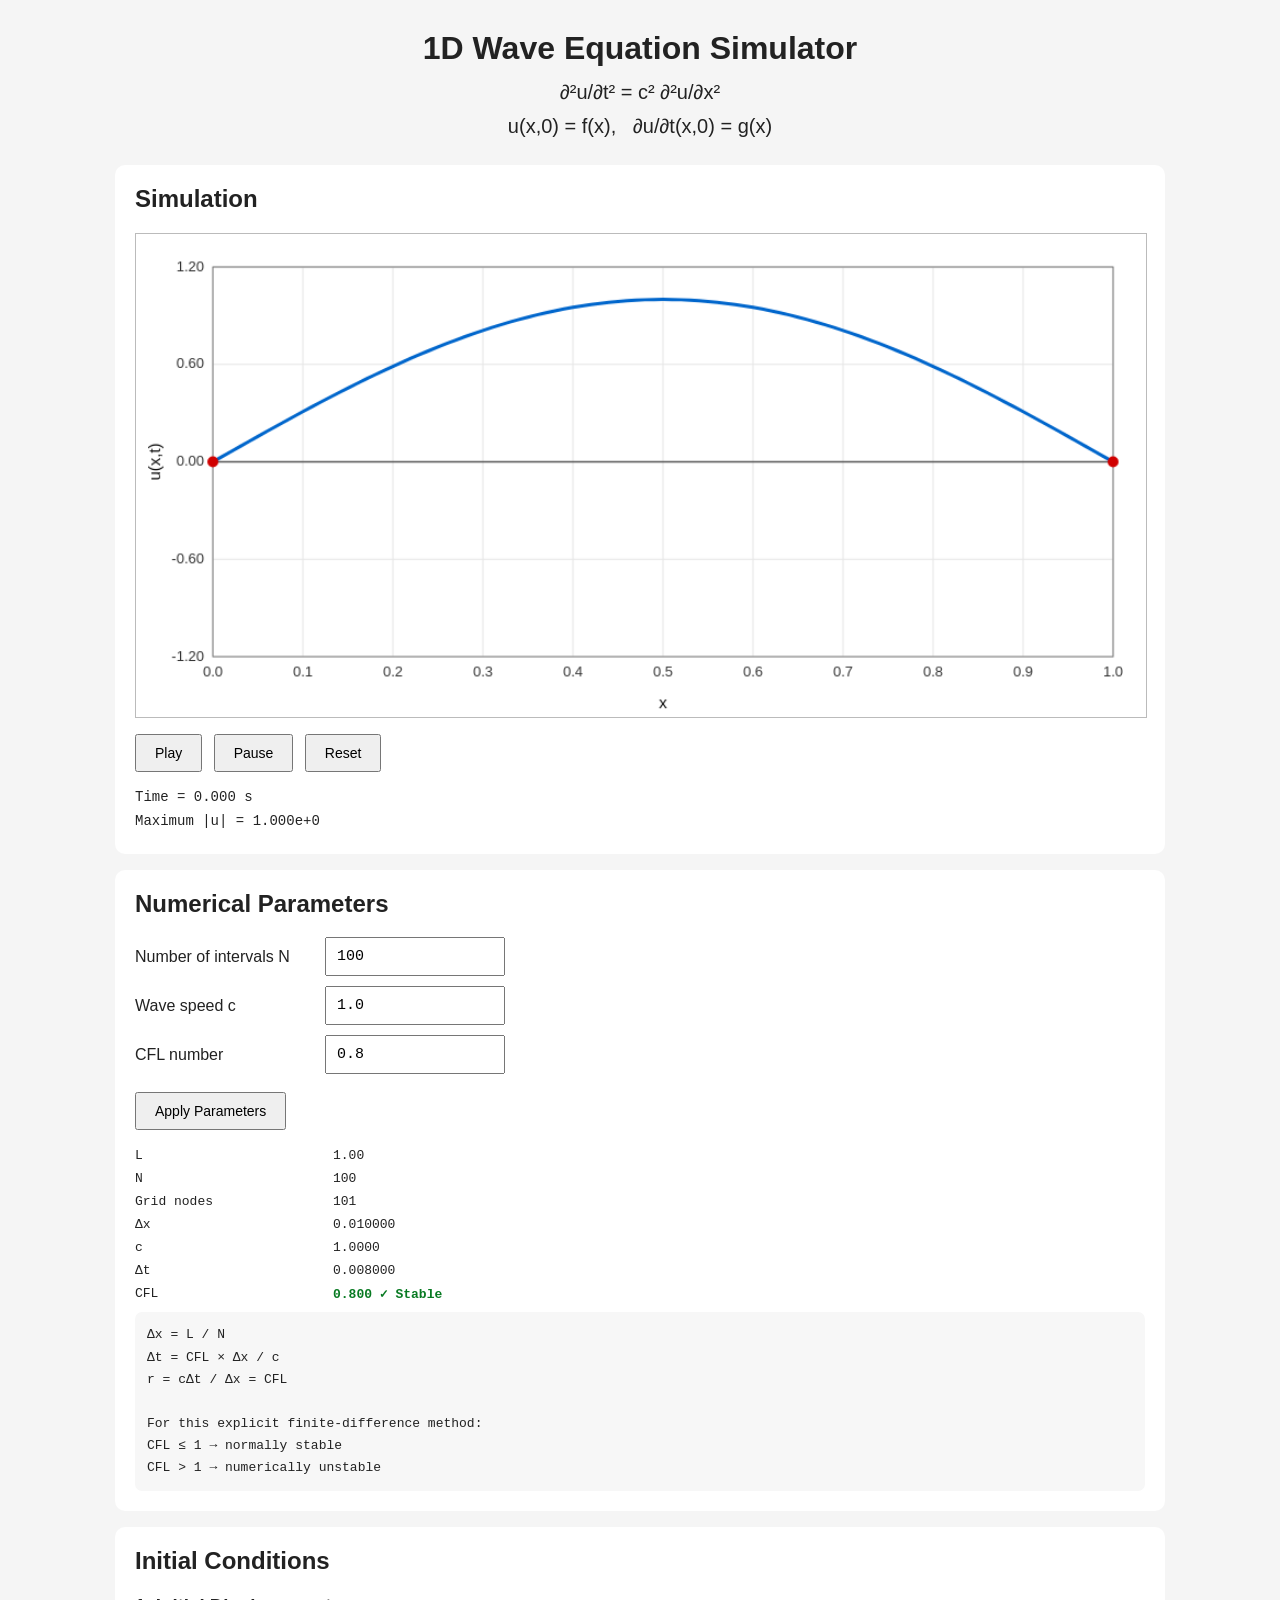
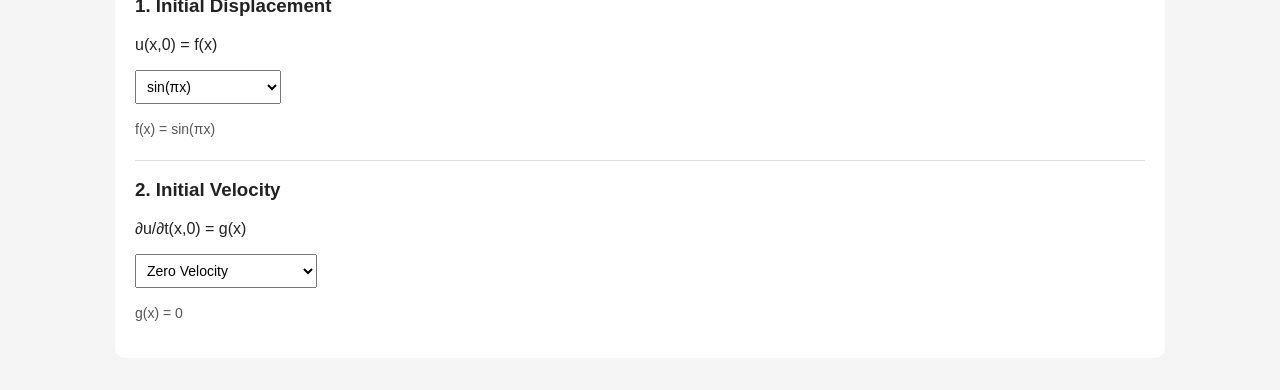
==== commit faa0533e: "Update index.html" ====
--- a/projects/wave_function/index.html
+++ b/projects/wave_function/index.html
@@ -10,7 +10,7 @@
   <style>
     body {
       font-family: Arial, sans-serif;
-      max-width: 1000px;
+      max-width: 1050px;
       margin: 30px auto;
       padding: 0 20px;
       background: #f5f5f5;
@@ -34,7 +34,7 @@
       text-align: center;
       font-size: 20px;
       margin-bottom: 22px;
-      line-height: 1.6;
+      line-height: 1.7;
     }
 
     .panel {
@@ -67,7 +67,6 @@
     input {
       padding: 9px 10px;
       font-size: 15px;
-      width: 100%;
       box-sizing: border-box;
       font-family: monospace;
     }
@@ -91,17 +90,49 @@
       margin-top: 14px;
       font-family: monospace;
       font-size: 14px;
-    }
-
-    .parameter-grid {
+      line-height: 1.7;
+    }
+
+    .parameter-input-grid {
       display: grid;
-      grid-template-columns: 180px 160px;
+      grid-template-columns: 180px 180px;
+      gap: 10px;
+      align-items: center;
+      max-width: 430px;
+      margin-bottom: 18px;
+    }
+
+    .parameter-input-grid input {
+      width: 100%;
+    }
+
+    .parameter-display-grid {
+      display: grid;
+      grid-template-columns: 190px 180px;
       gap: 8px;
       font-family: monospace;
+      margin-top: 18px;
     }
 
     .stable {
+      color: #087a22;
       font-weight: bold;
+    }
+
+    .unstable {
+      color: #cc0000;
+      font-weight: bold;
+    }
+
+    .warning-box {
+      display: none;
+      margin-top: 15px;
+      padding: 12px;
+      background: #fff2f2;
+      border: 1px solid #e6aaaa;
+      border-radius: 7px;
+      color: #9b0000;
+      line-height: 1.6;
     }
 
     .description {
@@ -136,6 +167,10 @@
       gap: 8px;
     }
 
+    .custom-row input {
+      width: 100%;
+    }
+
     .custom-row button {
       margin: 0;
     }
@@ -180,6 +215,15 @@
       font-size: 13px;
       line-height: 1.6;
     }
+
+    .formula-note {
+      background: #f7f7f7;
+      padding: 12px;
+      margin-top: 10px;
+      border-radius: 7px;
+      font-family: monospace;
+      line-height: 1.7;
+    }
   </style>
 </head>
 
@@ -207,9 +251,10 @@
 
     <canvas
       id="waveCanvas"
-      width="900"
+      width="920"
       height="440">
     </canvas>
+
 
     <div class="controls">
 
@@ -226,6 +271,7 @@
       </button>
 
     </div>
+
 
     <div class="status">
 
@@ -235,25 +281,84 @@
       </span>
       s
 
+      <br>
+
+      Maximum |u| =
+      <span id="amplitudeDisplay">
+        0.000
+      </span>
+
     </div>
 
+
+    <div
+      id="simulationWarning"
+      class="warning-box">
+    </div>
+
   </div>
 
 
   <!-- =====================================================
-       Parameters
+       Numerical Parameters
        ===================================================== -->
 
   <div class="panel">
 
-    <h2>Parameters</h2>
-
-    <div class="parameter-grid">
+    <h2>Numerical Parameters</h2>
+
+    <div class="parameter-input-grid">
+
+      <div>
+        Number of intervals N
+      </div>
+
+      <input
+        id="NInput"
+        type="number"
+        value="100"
+        min="10"
+        max="1000"
+        step="1">
+
+
+      <div>
+        Wave speed c
+      </div>
+
+      <input
+        id="cInput"
+        type="number"
+        value="1.0"
+        min="0.01"
+        step="0.1">
+
+
+      <div>
+        CFL number
+      </div>
+
+      <input
+        id="CFLInput"
+        type="number"
+        value="0.8"
+        min="0.01"
+        step="0.05">
+
+    </div>
+
+
+    <button id="applyParametersButton">
+      Apply Parameters
+    </button>
+
+
+    <div class="parameter-display-grid">
 
       <div>L</div>
       <div id="LDisplay"></div>
 
-      <div>N intervals</div>
+      <div>N</div>
       <div id="NDisplay"></div>
 
       <div>Grid nodes</div>
@@ -268,11 +373,41 @@
       <div>Δt</div>
       <div id="dtDisplay"></div>
 
-      <div>CFL number</div>
-      <div
-        id="cflDisplay"
-        class="stable">
-      </div>
+      <div>CFL</div>
+      <div id="cflDisplay"></div>
+
+    </div>
+
+
+    <div
+      id="cflWarning"
+      class="warning-box">
+    </div>
+
+
+    <div class="formula-note">
+
+      Δx = L / N
+
+      <br>
+
+      Δt = CFL × Δx / c
+
+      <br>
+
+      r = cΔt / Δx = CFL
+
+      <br><br>
+
+      For this explicit finite-difference method:
+
+      <br>
+
+      CFL ≤ 1 → normally stable
+
+      <br>
+
+      CFL &gt; 1 → numerically unstable
 
     </div>
 
@@ -289,7 +424,7 @@
 
 
     <!-- ===================================================
-         Initial displacement
+         Displacement
          =================================================== -->
 
     <div>
@@ -300,6 +435,7 @@
         u(x,0) = f(x)
       </p>
 
+
       <select id="displacementType">
 
         <option value="sine">
@@ -323,6 +459,7 @@
         </option>
 
       </select>
+
 
       <p
         id="displacementDescription"
@@ -339,6 +476,7 @@
         <div class="input-label">
           Enter f(x)
         </div>
+
 
         <div class="custom-row">
 
@@ -354,13 +492,25 @@
 
         </div>
 
+
         <div class="example-box">
-          Examples:<br><br>
-          sin(2*pi*x)<br>
-          0.5*sin(pi*x) + 0.3*sin(3*pi*x)<br>
-          exp(-100*(x-0.5)^2)<br>
+
+          sin(2*pi*x)
+
+          <br>
+
+          0.5*sin(pi*x) + 0.3*sin(3*pi*x)
+
+          <br>
+
+          exp(-100*(x-0.5)^2)
+
+          <br>
+
           x*(1-x)
+
         </div>
+
 
         <div
           id="displacementCustomError"
@@ -377,20 +527,37 @@
         class="input-box">
 
         <div class="input-label">
-          Enter 101 displacement values
+
+          Enter
+          <span id="displacementRequiredCount">
+            101
+          </span>
+          displacement values
+
         </div>
+
 
         <textarea
           id="displacementDiscrete"
-          placeholder="Paste 101 values from Excel, separated by lines, spaces, or commas."></textarea>
+          placeholder="Paste values from Excel."></textarea>
+
 
         <div class="counter">
+
           Detected values:
+
           <span id="displacementDiscreteCount">
             0
           </span>
-          / 101
+
+          /
+
+          <span id="displacementTargetCount">
+            101
+          </span>
+
         </div>
+
 
         <div class="controls">
 
@@ -408,12 +575,21 @@
 
         </div>
 
+
         <div class="info">
-          Grid:
-          x = 0.00, 0.01, 0.02, ..., 0.99, 1.00
+
+          One value is required for each spatial grid node.
+
           <br>
-          Fixed boundaries force the first and last displacement values to zero.
+
+          If N = 100, there are 101 values.
+
+          <br>
+
+          If N = 200, there are 201 values.
+
         </div>
+
 
         <div
           id="displacementDiscreteError"
@@ -426,7 +602,7 @@
 
 
     <!-- ===================================================
-         Initial velocity
+         Velocity
          =================================================== -->
 
     <div class="input-section">
@@ -437,6 +613,7 @@
         ∂u/∂t(x,0) = g(x)
       </p>
 
+
       <select id="velocityType">
 
         <option value="zero">
@@ -452,7 +629,7 @@
         </option>
 
         <option value="rightGaussian">
-          Right-moving Gaussian Example
+          Right-moving Gaussian
         </option>
 
       </select>
@@ -474,13 +651,14 @@
           Enter g(x)
         </div>
 
+
         <div class="custom-row">
 
           <input
             type="text"
             id="velocityCustom"
             value="0"
-            placeholder="Example: sin(pi*x)">
+            placeholder="sin(pi*x)">
 
           <button id="applyVelocityCustom">
             Apply
@@ -488,16 +666,25 @@
 
         </div>
 
+
         <div class="example-box">
 
-          Examples:<br><br>
-
-          0<br>
-          sin(pi*x)<br>
-          5*sin(2*pi*x)<br>
+          0
+
+          <br>
+
+          sin(pi*x)
+
+          <br>
+
+          5*sin(2*pi*x)
+
+          <br>
+
           exp(-100*(x-0.5)^2)
 
         </div>
+
 
         <div
           id="velocityCustomError"
@@ -514,20 +701,37 @@
         class="input-box">
 
         <div class="input-label">
-          Enter 101 velocity values
+
+          Enter
+          <span id="velocityRequiredCount">
+            101
+          </span>
+          velocity values
+
         </div>
+
 
         <textarea
           id="velocityDiscrete"
-          placeholder="Paste 101 values for g(x)."></textarea>
+          placeholder="Paste values from Excel."></textarea>
+
 
         <div class="counter">
+
           Detected values:
+
           <span id="velocityDiscreteCount">
             0
           </span>
-          / 101
+
+          /
+
+          <span id="velocityTargetCount">
+            101
+          </span>
+
         </div>
+
 
         <div class="controls">
 
@@ -544,6 +748,7 @@
           </button>
 
         </div>
+
 
         <div
           id="velocityDiscreteError"
@@ -558,22 +763,20 @@
         class="preset-note"
         style="display:none;">
 
-        This preset is intended to be used with
-        <b>Gaussian Pulse</b> displacement.
+        For a right-moving wave
 
         <br><br>
 
-        For a right-moving wave,
-
-        <br>
+        u(x,t) = F(x-ct)
+
+        <br><br>
+
+        the required initial velocity is
+
+        <br><br>
 
         g(x) = -c f'(x)
 
-        <br><br>
-
-        is used so the initial Gaussian preferentially propagates
-        to the right instead of splitting symmetrically.
-
       </div>
 
     </div>
@@ -584,86 +787,126 @@
 <script>
 
 /* =========================================================
-   1. Numerical parameters
+   1. Parameters
    ========================================================= */
 
 const L = 1.0;
 
-const N = 100;
-
-const dx = L / N;
-
-const c = 1.0;
-
-const CFL = 0.8;
-
-const dt =
+
+/*
+  These are now variable.
+*/
+
+let N = 100;
+
+let c = 1.0;
+
+let CFL = 0.8;
+
+let dx = L / N;
+
+let dt =
   CFL * dx / c;
 
 
 /* =========================================================
-   2. Spatial grid
+   2. Grid and state arrays
    ========================================================= */
 
-const x =
-  new Array(N + 1);
-
-for (
-  let i = 0;
-  i <= N;
-  i++
-) {
-
-  x[i] =
-    i * dx;
+let x = [];
+
+let uPrev = [];
+
+let uCurr = [];
+
+let uNext = [];
+
+let gInitial = [];
+
+let displacementDiscreteValues = [];
+
+let velocityDiscreteValues = [];
+
+
+let time = 0;
+
+let firstStepPending = true;
+
+let running = false;
+
+
+/* =========================================================
+   3. Create grid
+   ========================================================= */
+
+function buildGrid() {
+
+  dx =
+    L / N;
+
+
+  dt =
+    CFL * dx / c;
+
+
+  x =
+    new Array(
+      N + 1
+    );
+
+
+  for (
+    let i = 0;
+    i <= N;
+    i++
+  ) {
+
+    x[i] =
+      i * dx;
+
+  }
+
+
+  uPrev =
+    new Array(
+      N + 1
+    ).fill(0);
+
+
+  uCurr =
+    new Array(
+      N + 1
+    ).fill(0);
+
+
+  uNext =
+    new Array(
+      N + 1
+    ).fill(0);
+
+
+  gInitial =
+    new Array(
+      N + 1
+    ).fill(0);
+
+
+  displacementDiscreteValues =
+    new Array(
+      N + 1
+    ).fill(0);
+
+
+  velocityDiscreteValues =
+    new Array(
+      N + 1
+    ).fill(0);
 
 }
 
 
 /* =========================================================
-   3. Wave state
-   ========================================================= */
-
-let uPrev =
-  new Array(N + 1).fill(0);
-
-let uCurr =
-  new Array(N + 1).fill(0);
-
-let uNext =
-  new Array(N + 1).fill(0);
-
-
-/*
-  Initial velocity samples
-*/
-
-let gInitial =
-  new Array(N + 1).fill(0);
-
-
-let displacementDiscreteValues =
-  new Array(N + 1).fill(0);
-
-
-let velocityDiscreteValues =
-  new Array(N + 1).fill(0);
-
-
-let time =
-  0;
-
-
-let firstStepPending =
-  true;
-
-
-let running =
-  false;
-
-
-/* =========================================================
-   4. Expression tokenizer
+   4. Expression parser
    ========================================================= */
 
 function tokenize(expression) {
@@ -692,15 +935,11 @@
     }
 
 
-    /*
-      Numbers including decimals
-    */
-
     if (
       /[0-9.]/.test(char)
     ) {
 
-      let numberString = "";
+      let text = "";
 
       let dotCount = 0;
 
@@ -733,16 +972,17 @@
         }
 
 
-        numberString +=
+        text +=
           expression[i];
 
+
         i++;
 
       }
 
 
       const value =
-        Number(numberString);
+        Number(text);
 
 
       if (
@@ -766,10 +1006,6 @@
 
     }
 
-
-    /*
-      identifiers
-    */
 
     if (
       /[a-zA-Z]/.test(char)
@@ -789,6 +1025,7 @@
         word +=
           expression[i];
 
+
         i++;
 
       }
@@ -834,10 +1071,6 @@
 }
 
 
-/* =========================================================
-   5. Expression evaluator
-   ========================================================= */
-
 function evaluateExpression(
   expression,
   xValue
@@ -850,7 +1083,7 @@
   let position = 0;
 
 
-  function token() {
+  function current() {
 
     return tokens[position];
 
@@ -860,9 +1093,9 @@
   function consume(type) {
 
     if (
-      token()
+      current()
       &&
-      token().type === type
+      current().type === type
     ) {
 
       position++;
@@ -1033,12 +1266,12 @@
 
   function parsePrimary() {
 
-    const current =
-      token();
+    const token =
+      current();
 
 
     if (
-      !current
+      !token
     ) {
 
       throw new Error(
@@ -1049,12 +1282,12 @@
 
 
     if (
-      current.type === "number"
+      token.type === "number"
     ) {
 
       position++;
 
-      return current.value;
+      return token.value;
 
     }
 
@@ -1084,14 +1317,14 @@
 
 
     if (
-      current.type === "identifier"
+      token.type === "identifier"
     ) {
 
       position++;
 
 
       const name =
-        current.value;
+        token.value;
 
 
       if (
@@ -1182,7 +1415,7 @@
         ) {
 
           throw new Error(
-            "Function produced invalid value."
+            "Function returned invalid value."
           );
 
         }
@@ -1228,7 +1461,7 @@
   ) {
 
     throw new Error(
-      "Expression produced invalid value."
+      "Expression returned invalid value."
     );
 
   }
@@ -1240,12 +1473,10 @@
 
 
 /* =========================================================
-   6. General discrete parser
+   5. Discrete parser
    ========================================================= */
 
-function parseDiscrete(
-  text
-) {
+function parseDiscrete(text) {
 
   text =
     text
@@ -1295,12 +1526,12 @@
   return parts.map(
 
     function(
-      textValue,
+      item,
       index
     ) {
 
       const value =
-        Number(textValue);
+        Number(item);
 
 
       if (
@@ -1309,9 +1540,8 @@
 
         throw new Error(
 
-          "Invalid number at position "
+          "Invalid value at position "
           + (index + 1)
-          + "."
 
         );
 
@@ -1328,12 +1558,12 @@
 
 
 /* =========================================================
-   7. Count discrete inputs
+   6. Count discrete inputs
    ========================================================= */
 
 function countDiscrete(
   textareaId,
-  counterId
+  displayId
 ) {
 
   let text =
@@ -1374,7 +1604,7 @@
   const display =
     document
       .getElementById(
-        counterId
+        displayId
       );
 
 
@@ -1385,14 +1615,16 @@
   display.style.color =
 
     count === N + 1
+
       ? "#087a22"
+
       : "#cc0000";
 
 }
 
 
 /* =========================================================
-   8. Initial displacement f(x)
+   7. Displacement
    ========================================================= */
 
 function displacementFunction(
@@ -1424,26 +1656,29 @@
     type === "pluck"
   ) {
 
-    const peakX =
+    const peak =
       0.35;
 
 
     if (
-      xValue <= peakX
+      xValue <= peak
     ) {
 
       return (
-        xValue
-        / peakX
+        xValue / peak
       );
 
     }
 
 
     return (
+
       (L - xValue)
+
       /
-      (L - peakX)
+
+      (L - peak)
+
     );
 
   }
@@ -1487,17 +1722,16 @@
     type === "custom"
   ) {
 
-    const expression =
+    return evaluateExpression(
+
       document
         .getElementById(
           "displacementCustom"
         )
-        .value;
-
-
-    return evaluateExpression(
-      expression,
+        .value,
+
       xValue
+
     );
 
   }
@@ -1520,7 +1754,7 @@
 
 
 /* =========================================================
-   9. Initial velocity g(x)
+   8. Velocity
    ========================================================= */
 
 function velocityFunction(
@@ -1536,10 +1770,6 @@
       .value;
 
 
-  /*
-    zero initial velocity
-  */
-
   if (
     type === "zero"
   ) {
@@ -1549,33 +1779,24 @@
   }
 
 
-  /*
-    Custom analytic velocity
-  */
-
   if (
     type === "custom"
   ) {
 
-    const expression =
+    return evaluateExpression(
+
       document
         .getElementById(
           "velocityCustom"
         )
-        .value;
-
-
-    return evaluateExpression(
-      expression,
+        .value,
+
       xValue
+
     );
 
   }
 
-
-  /*
-    Discrete velocity
-  */
 
   if (
     type === "discrete"
@@ -1591,24 +1812,7 @@
   /*
     Right-moving Gaussian
 
-    f(x) =
-      exp(-(x-x0)^2 / (2 sigma^2))
-
-    For right travelling wave:
-
-      g(x) = -c f'(x)
-
-    Since
-
-      f'(x)
-      =
-      -(x-x0)/sigma^2 * f(x)
-
-    therefore
-
-      g(x)
-      =
-      c (x-x0)/sigma^2 * f(x)
+    g(x) = -c f'(x)
   */
 
   if (
@@ -1676,7 +1880,7 @@
 
 
 /* =========================================================
-   10. UI
+   9. UI
    ========================================================= */
 
 function updateDisplacementUI() {
@@ -1733,7 +1937,7 @@
   ) {
 
     description.textContent =
-      "Triangular plucked-string displacement with peak at x = 0.35.";
+      "Triangular plucked-string displacement.";
 
   }
 
@@ -1743,7 +1947,7 @@
   ) {
 
     description.textContent =
-      "Gaussian displacement centered at x = 0.30.";
+      "Gaussian pulse centered at x = 0.30.";
 
   }
 
@@ -1753,7 +1957,7 @@
   ) {
 
     description.textContent =
-      "Enter an analytic expression for f(x).";
+      "Enter an analytic function f(x).";
 
 
     customBox.style.display =
@@ -1767,7 +1971,7 @@
   ) {
 
     description.textContent =
-      "Specify f(x) directly at all 101 grid nodes.";
+      "Specify one displacement value at each grid node.";
 
 
     discreteBox.style.display =
@@ -1839,7 +2043,7 @@
   ) {
 
     description.textContent =
-      "g(x) = 0. The initial shape starts from rest.";
+      "g(x) = 0";
 
   }
 
@@ -1849,7 +2053,7 @@
   ) {
 
     description.textContent =
-      "Enter an analytic expression for initial velocity g(x).";
+      "Enter an analytic initial velocity g(x).";
 
 
     customBox.style.display =
@@ -1863,7 +2067,7 @@
   ) {
 
     description.textContent =
-      "Specify g(x) directly at all 101 grid nodes.";
+      "Specify one velocity value at each grid node.";
 
 
     discreteBox.style.display =
@@ -1883,7 +2087,7 @@
   ) {
 
     description.textContent =
-      "Preset velocity satisfying approximately g(x) = -c f'(x) for the Gaussian preset.";
+      "Uses g(x) = -c f'(x) for the Gaussian preset.";
 
 
     rightNote.style.display =
@@ -1895,7 +2099,171 @@
 
 
 /* =========================================================
-   11. Initialize
+   10. Update parameter display
+   ========================================================= */
+
+function updateParameterDisplay() {
+
+  document
+    .getElementById(
+      "LDisplay"
+    )
+    .textContent =
+      L.toFixed(2);
+
+
+  document
+    .getElementById(
+      "NDisplay"
+    )
+    .textContent =
+      N;
+
+
+  document
+    .getElementById(
+      "nodeDisplay"
+    )
+    .textContent =
+      N + 1;
+
+
+  document
+    .getElementById(
+      "dxDisplay"
+    )
+    .textContent =
+      dx.toFixed(6);
+
+
+  document
+    .getElementById(
+      "cDisplay"
+    )
+    .textContent =
+      c.toFixed(4);
+
+
+  document
+    .getElementById(
+      "dtDisplay"
+    )
+    .textContent =
+      dt.toFixed(6);
+
+
+  const cflDisplay =
+    document
+      .getElementById(
+        "cflDisplay"
+      );
+
+
+  const warning =
+    document
+      .getElementById(
+        "cflWarning"
+      );
+
+
+  if (
+    CFL <= 1
+  ) {
+
+    cflDisplay.textContent =
+      CFL.toFixed(3)
+      + " ✓ Stable";
+
+
+    cflDisplay.className =
+      "stable";
+
+
+    warning.style.display =
+      "none";
+
+  }
+
+
+  else {
+
+    cflDisplay.textContent =
+      CFL.toFixed(3)
+      + " ⚠ Unstable";
+
+
+    cflDisplay.className =
+      "unstable";
+
+
+    warning.style.display =
+      "block";
+
+
+    warning.textContent =
+
+      "CFL > 1. The simulation is intentionally allowed to run, "
+      + "but the finite-difference solution is expected to become numerically unstable.";
+
+  }
+
+
+  /*
+    Dynamic discrete sample count
+  */
+
+  const required =
+    N + 1;
+
+
+  document
+    .getElementById(
+      "displacementRequiredCount"
+    )
+    .textContent =
+      required;
+
+
+  document
+    .getElementById(
+      "displacementTargetCount"
+    )
+    .textContent =
+      required;
+
+
+  document
+    .getElementById(
+      "velocityRequiredCount"
+    )
+    .textContent =
+      required;
+
+
+  document
+    .getElementById(
+      "velocityTargetCount"
+    )
+    .textContent =
+      required;
+
+
+  countDiscrete(
+    "displacementDiscrete",
+    "displacementDiscreteCount"
+  );
+
+
+  countDiscrete(
+    "velocityDiscrete",
+    "velocityDiscreteCount"
+  );
+
+}
+
+
+/* =========================================================
+   11. Initialize simulation
    ========================================================= */
 
 function initializeWave() {
@@ -1910,6 +2278,14 @@
 
   firstStepPending =
     true;
+
+
+  document
+    .getElementById(
+      "simulationWarning"
+    )
+    .style.display =
+      "none";
 
 
   const displacementType =
@@ -1928,11 +2304,7 @@
       .value;
 
 
-  /*
-    Clear messages
-  */
-
-  const messageIds = [
+  const errorIds = [
 
     "displacementCustomError",
 
@@ -1946,7 +2318,7 @@
 
 
   for (
-    const id of messageIds
+    const id of errorIds
   ) {
 
     document
@@ -1958,10 +2330,6 @@
 
 
   try {
-
-    /*
-      Parse displacement discrete
-    */
 
     if (
       displacementType === "discrete"
@@ -1981,10 +2349,6 @@
     }
 
 
-    /*
-      Parse velocity discrete
-    */
-
     if (
       velocityType === "discrete"
     ) {
@@ -2003,10 +2367,6 @@
     }
 
 
-    /*
-      Evaluate f(x) and g(x)
-    */
-
     for (
       let i = 0;
       i <= N;
@@ -2030,7 +2390,7 @@
 
 
     /*
-      Fixed endpoints
+      Fixed boundary
     */
 
     uCurr[0] =
@@ -2040,11 +2400,6 @@
     uCurr[N] =
       0;
 
-
-    /*
-      For consistency with fixed endpoints,
-      endpoint velocity is also zero.
-    */
 
     gInitial[0] =
       0;
@@ -2150,7 +2505,7 @@
 
 
 /* =========================================================
-   12. Finite difference solver
+   12. Numerical solver
    ========================================================= */
 
 function updateWave() {
@@ -2160,25 +2515,7 @@
 
 
   /*
-    First step:
-
-    u_i^1
-
-    =
-    u_i^0
-
-    +
-
-    Δt g_i
-
-    +
-
-    1/2 r²
-    (
-      u_(i+1)^0
-      - 2u_i^0
-      + u_(i-1)^0
-    )
+    First time step
   */
 
   if (
@@ -2250,7 +2587,7 @@
 
 
   /*
-    Standard second-order update
+    Standard central finite difference
   */
 
   for (
@@ -2310,7 +2647,52 @@
 
 
 /* =========================================================
-   13. Canvas
+   13. Maximum amplitude
+   ========================================================= */
+
+function getMaximumAmplitude() {
+
+  let maximum =
+    0;
+
+
+  for (
+    let i = 0;
+    i <= N;
+    i++
+  ) {
+
+    const value =
+      Math.abs(
+        uCurr[i]
+      );
+
+
+    if (
+      !Number.isFinite(value)
+    ) {
+
+      return Infinity;
+
+    }
+
+
+    maximum =
+      Math.max(
+        maximum,
+        value
+      );
+
+  }
+
+
+  return maximum;
+
+}
+
+
+/* =========================================================
+   14. Canvas
    ========================================================= */
 
 const canvas =
@@ -2328,7 +2710,7 @@
 
 
 /* =========================================================
-   14. Draw graph
+   15. Draw
    ========================================================= */
 
 function drawWave() {
@@ -2350,7 +2732,7 @@
 
 
   const marginLeft =
-    65;
+    70;
 
 
   const marginRight =
@@ -2379,46 +2761,67 @@
     - marginBottom;
 
 
+  const maximum =
+    getMaximumAmplitude();
+
+
+  document
+    .getElementById(
+      "amplitudeDisplay"
+    )
+    .textContent =
+
+      Number.isFinite(maximum)
+
+        ? maximum.toExponential(3)
+
+        : "∞";
+
+
   /*
-    Dynamic y range
+    Prevent drawing errors once
+    instability reaches infinity.
   */
 
-  let maximum =
-    1;
-
-
-  for (
-    let i = 0;
-    i <= N;
-    i++
+  if (
+    !Number.isFinite(maximum)
   ) {
 
-    if (
-      Number.isFinite(
-        uCurr[i]
-      )
-    ) {
-
-      maximum =
-        Math.max(
-
-          maximum,
-
-          Math.abs(
-            uCurr[i]
-          )
-
+    running =
+      false;
+
+
+    const warning =
+      document
+        .getElementById(
+          "simulationWarning"
         );
 
-    }
-
-  }
-
+
+    warning.style.display =
+      "block";
+
+
+    warning.textContent =
+      "The numerical solution overflowed. Reset the simulation or reduce the CFL number.";
+
+
+    return;
+
+  }
+
+
+  /*
+    Dynamic vertical scale.
+  */
 
   const yRange =
     Math.max(
+
       1.2,
+
       maximum * 1.2
+
     );
 
 
@@ -2430,9 +2833,7 @@
     yRange;
 
 
-  function xToPixel(
-    value
-  ) {
+  function xToPixel(value) {
 
     return (
 
@@ -2448,9 +2849,7 @@
   }
 
 
-  function yToPixel(
-    value
-  ) {
+  function yToPixel(value) {
 
     return (
 
@@ -2632,7 +3031,7 @@
 
 
   /*
-    labels
+    x labels
   */
 
   ctx.fillStyle =
@@ -2676,6 +3075,10 @@
   }
 
 
+  /*
+    y labels
+  */
+
   ctx.textAlign =
     "right";
 
@@ -2689,11 +3092,33 @@
     of yTicks
   ) {
 
+    let label;
+
+
+    if (
+      Math.abs(value)
+      >= 10000
+    ) {
+
+      label =
+        value.toExponential(1);
+
+    }
+
+
+    else {
+
+      label =
+        value.toFixed(2);
+
+    }
+
+
     ctx.fillText(
 
-      value.toFixed(2),
-
-      marginLeft - 9,
+      label,
+
+      marginLeft - 8,
 
       yToPixel(value)
 
@@ -2703,7 +3128,7 @@
 
 
   /*
-    x label
+    x axis title
   */
 
   ctx.fillStyle =
@@ -2735,7 +3160,7 @@
 
 
   /*
-    y label
+    y axis title
   */
 
   ctx.save();
@@ -2835,9 +3260,7 @@
 
 
   /*
-    Show nodes when displacement
-    came from discrete samples
-    and t = 0.
+    Discrete grid points
   */
 
   if (
@@ -2845,8 +3268,7 @@
       .getElementById(
         "displacementType"
       )
-      .value
-      === "discrete"
+      .value === "discrete"
 
     &&
 
@@ -2876,7 +3298,7 @@
           uCurr[i]
         ),
 
-        2.5,
+        2.2,
 
         0,
 
@@ -2933,7 +3355,7 @@
 
 
 /* =========================================================
-   15. Animation
+   16. Animation
    ========================================================= */
 
 const stepsPerFrame =
@@ -2952,9 +3374,9 @@
 
 
   for (
-    let i = 0;
-    i < stepsPerFrame;
-    i++
+    let step = 0;
+    step < stepsPerFrame;
+    step++
   ) {
 
     updateWave();
@@ -2970,7 +3392,43 @@
       "timeDisplay"
     )
     .textContent =
-      time.toFixed(3);
+      time.toFixed(4);
+
+
+  /*
+    Stop only after ridiculously large values.
+    This lets the user actually observe instability.
+  */
+
+  const maximum =
+    getMaximumAmplitude();
+
+
+  if (
+    maximum > 1e100
+  ) {
+
+    running =
+      false;
+
+
+    const warning =
+      document
+        .getElementById(
+          "simulationWarning"
+        );
+
+
+    warning.style.display =
+      "block";
+
+
+    warning.textContent =
+      "The numerical solution has exploded due to instability. Maximum amplitude exceeded 10^100.";
+
+    return;
+
+  }
 
 
   requestAnimationFrame(
@@ -2981,7 +3439,211 @@
 
 
 /* =========================================================
-   16. Main controls
+   17. Apply parameters
+   ========================================================= */
+
+document
+  .getElementById(
+    "applyParametersButton"
+  )
+  .addEventListener(
+    "click",
+    function() {
+
+      running =
+        false;
+
+
+      const newN =
+        Number(
+
+          document
+            .getElementById(
+              "NInput"
+            )
+            .value
+
+        );
+
+
+      const newC =
+        Number(
+
+          document
+            .getElementById(
+              "cInput"
+            )
+            .value
+
+        );
+
+
+      const newCFL =
+        Number(
+
+          document
+            .getElementById(
+              "CFLInput"
+            )
+            .value
+
+        );
+
+
+      if (
+        !Number.isInteger(newN)
+        ||
+        newN < 10
+        ||
+        newN > 1000
+      ) {
+
+        alert(
+          "N must be an integer between 10 and 1000."
+        );
+
+        return;
+
+      }
+
+
+      if (
+        !Number.isFinite(newC)
+        ||
+        newC <= 0
+      ) {
+
+        alert(
+          "c must be positive."
+        );
+
+        return;
+
+      }
+
+
+      if (
+        !Number.isFinite(newCFL)
+        ||
+        newCFL <= 0
+      ) {
+
+        alert(
+          "CFL must be positive."
+        );
+
+        return;
+
+      }
+
+
+      N =
+        newN;
+
+
+      c =
+        newC;
+
+
+      CFL =
+        newCFL;
+
+
+      buildGrid();
+
+
+      updateParameterDisplay();
+
+
+      /*
+        If discrete mode is active,
+        existing sample count may now be wrong.
+      */
+
+      if (
+        document
+          .getElementById(
+            "displacementType"
+          )
+          .value === "discrete"
+      ) {
+
+        updateDisplacementUI();
+
+      }
+
+
+      if (
+        document
+          .getElementById(
+            "velocityType"
+          )
+          .value === "discrete"
+      ) {
+
+        updateVelocityUI();
+
+      }
+
+
+      /*
+        Initialize only if current modes
+        don't require missing discrete data.
+      */
+
+      const displacementDiscrete =
+        document
+          .getElementById(
+            "displacementType"
+          )
+          .value === "discrete";
+
+
+      const velocityDiscrete =
+        document
+          .getElementById(
+            "velocityType"
+          )
+          .value === "discrete";
+
+
+      if (
+        !displacementDiscrete
+        &&
+        !velocityDiscrete
+      ) {
+
+        initializeWave();
+
+      }
+
+
+      else {
+
+        /*
+          draw empty state until correct
+          discrete values are entered.
+        */
+
+        time = 0;
+
+
+        uCurr =
+          new Array(
+            N + 1
+          ).fill(0);
+
+
+        drawWave();
+
+      }
+
+    }
+  );
+
+
+/* =========================================================
+   18. Main buttons
    ========================================================= */
 
 document
@@ -3040,7 +3702,7 @@
 
 
 /* =========================================================
-   17. Displacement events
+   19. Displacement events
    ========================================================= */
 
 document
@@ -3153,7 +3815,7 @@
 
 
 /* =========================================================
-   18. Discrete displacement example
+   20. Displacement example
    ========================================================= */
 
 document
@@ -3215,7 +3877,7 @@
 
 
         values.push(
-          value.toFixed(7)
+          value.toFixed(8)
         );
 
       }
@@ -3242,7 +3904,7 @@
 
 
 /* =========================================================
-   19. Velocity events
+   21. Velocity events
    ========================================================= */
 
 document
@@ -3355,7 +4017,7 @@
 
 
 /* =========================================================
-   20. Discrete velocity example
+   22. Velocity example
    ========================================================= */
 
 document
@@ -3388,14 +4050,13 @@
           i === N
         ) {
 
-          value =
-            0;
+          value = 0;
 
         }
 
 
         values.push(
-          value.toFixed(7)
+          value.toFixed(8)
         );
 
       }
@@ -3422,77 +4083,12 @@
 
 
 /* =========================================================
-   21. Parameters
+   23. Start
    ========================================================= */
 
-document
-  .getElementById(
-    "LDisplay"
-  )
-  .textContent =
-    L.toFixed(2);
-
-
-document
-  .getElementById(
-    "NDisplay"
-  )
-  .textContent =
-    N;
-
-
-document
-  .getElementById(
-    "nodeDisplay"
-  )
-  .textContent =
-    N + 1;
-
-
-document
-  .getElementById(
-    "dxDisplay"
-  )
-  .textContent =
-    dx.toFixed(4);
-
-
-document
-  .getElementById(
-    "cDisplay"
-  )
-  .textContent =
-    c.toFixed(2);
-
-
-document
-  .getElementById(
-    "dtDisplay"
-  )
-  .textContent =
-    dt.toFixed(4);
-
-
-document
-  .getElementById(
-    "cflDisplay"
-  )
-  .textContent =
-
-    (
-      c
-      * dt
-      / dx
-    ).toFixed(3)
-
-    +
-
-    " ✓ Stable";
-
-
-/* =========================================================
-   22. Start
-   ========================================================= */
+buildGrid();
+
+updateParameterDisplay();
 
 updateDisplacementUI();
 
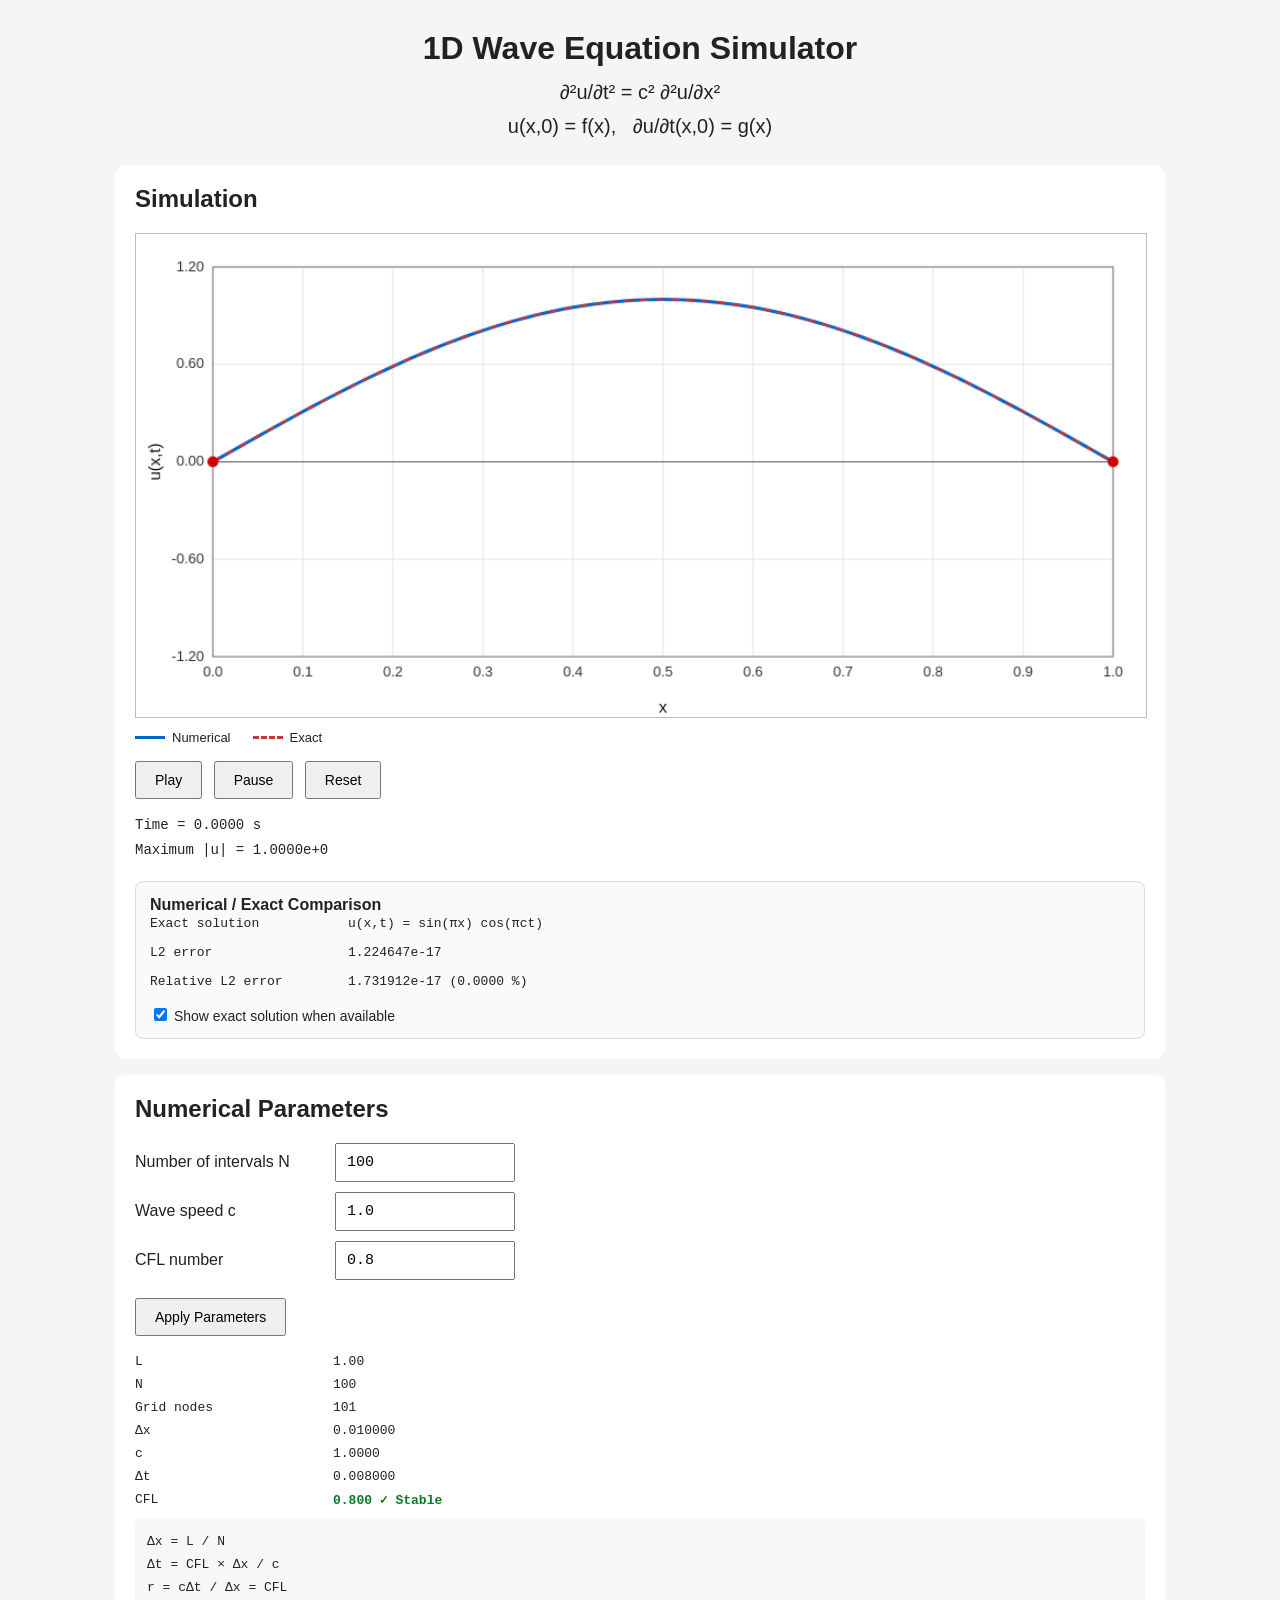
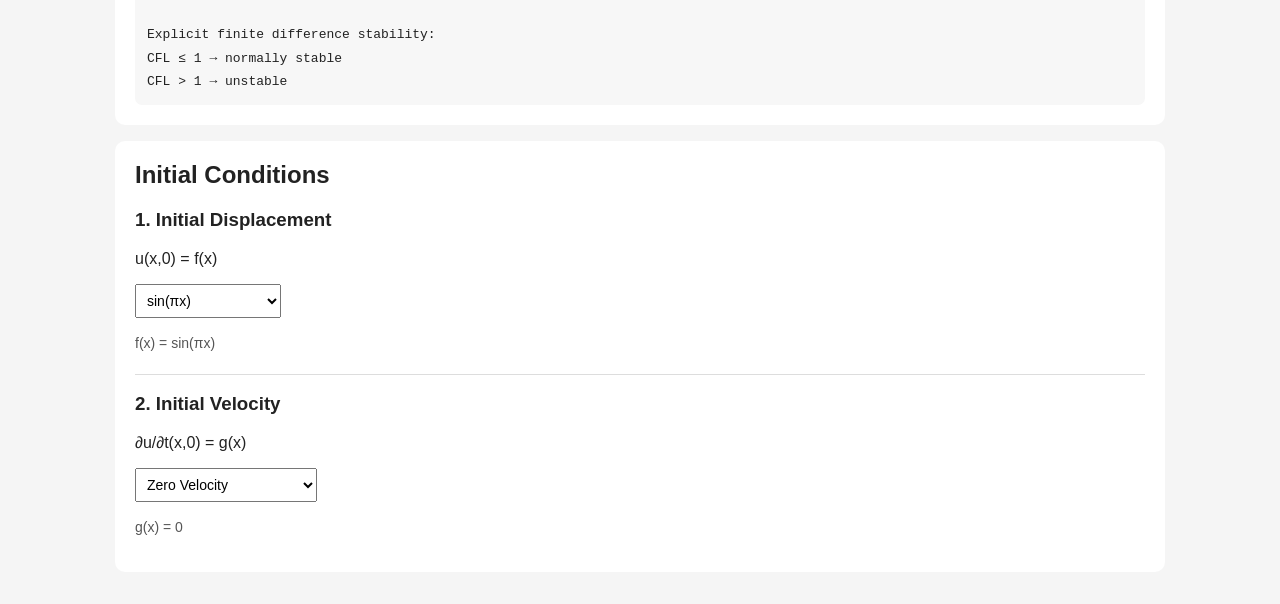
==== commit da1d805e: "Update index.html" ====
--- a/projects/wave_function/index.html
+++ b/projects/wave_function/index.html
@@ -90,15 +90,15 @@
       margin-top: 14px;
       font-family: monospace;
       font-size: 14px;
-      line-height: 1.7;
+      line-height: 1.8;
     }
 
     .parameter-input-grid {
       display: grid;
-      grid-template-columns: 180px 180px;
+      grid-template-columns: 190px 180px;
       gap: 10px;
       align-items: center;
-      max-width: 430px;
+      max-width: 450px;
       margin-bottom: 18px;
     }
 
@@ -108,7 +108,7 @@
 
     .parameter-display-grid {
       display: grid;
-      grid-template-columns: 190px 180px;
+      grid-template-columns: 190px 200px;
       gap: 8px;
       font-family: monospace;
       margin-top: 18px;
@@ -190,10 +190,6 @@
       min-height: 18px;
     }
 
-    .success {
-      color: #087a22;
-    }
-
     .counter {
       font-family: monospace;
       margin-top: 8px;
@@ -222,7 +218,57 @@
       margin-top: 10px;
       border-radius: 7px;
       font-family: monospace;
-      line-height: 1.7;
+      line-height: 1.8;
+    }
+
+    .comparison-box {
+      margin-top: 18px;
+      padding: 14px;
+      border: 1px solid #ddd;
+      border-radius: 8px;
+      background: #fafafa;
+    }
+
+    .comparison-grid {
+      display: grid;
+      grid-template-columns: 190px 1fr;
+      gap: 8px;
+      font-family: monospace;
+      line-height: 1.6;
+    }
+
+    .legend {
+      display: flex;
+      gap: 22px;
+      align-items: center;
+      margin-top: 12px;
+      font-size: 13px;
+    }
+
+    .legend-item {
+      display: flex;
+      align-items: center;
+      gap: 7px;
+    }
+
+    .legend-line-blue {
+      width: 30px;
+      height: 3px;
+      background: #0066cc;
+    }
+
+    .legend-line-red {
+      width: 30px;
+      border-top: 3px dashed #cc3333;
+    }
+
+    .checkbox-row {
+      margin-top: 12px;
+      font-size: 14px;
+    }
+
+    .checkbox-row input {
+      width: auto;
     }
   </style>
 </head>
@@ -233,11 +279,17 @@
   <h1>1D Wave Equation Simulator</h1>
 
   <div class="equation">
+
     ∂²u/∂t² = c² ∂²u/∂x²
+
     <br>
+
     u(x,0) = f(x),
+
     &nbsp;
+
     ∂u/∂t(x,0) = g(x)
+
   </div>
 
 
@@ -256,6 +308,27 @@
     </canvas>
 
 
+    <div class="legend">
+
+      <div class="legend-item">
+
+        <div class="legend-line-blue"></div>
+
+        Numerical
+
+      </div>
+
+      <div class="legend-item">
+
+        <div class="legend-line-red"></div>
+
+        Exact
+
+      </div>
+
+    </div>
+
+
     <div class="controls">
 
       <button id="playButton">
@@ -277,7 +350,7 @@
 
       Time =
       <span id="timeDisplay">
-        0.000
+        0.0000
       </span>
       s
 
@@ -285,8 +358,50 @@
 
       Maximum |u| =
       <span id="amplitudeDisplay">
-        0.000
+        0
       </span>
+
+    </div>
+
+
+    <div class="comparison-box">
+
+      <b>Numerical / Exact Comparison</b>
+
+      <div class="comparison-grid">
+
+        <div>Exact solution</div>
+        <div id="exactStatus">
+          N/A
+        </div>
+
+        <div>L2 error</div>
+        <div id="l2ErrorDisplay">
+          N/A
+        </div>
+
+        <div>Relative L2 error</div>
+        <div id="relativeErrorDisplay">
+          N/A
+        </div>
+
+      </div>
+
+
+      <div class="checkbox-row">
+
+        <label>
+
+          <input
+            type="checkbox"
+            id="showExact"
+            checked>
+
+          Show exact solution when available
+
+        </label>
+
+      </div>
 
     </div>
 
@@ -306,6 +421,7 @@
   <div class="panel">
 
     <h2>Numerical Parameters</h2>
+
 
     <div class="parameter-input-grid">
 
@@ -399,7 +515,7 @@
 
       <br><br>
 
-      For this explicit finite-difference method:
+      Explicit finite difference stability:
 
       <br>
 
@@ -407,7 +523,7 @@
 
       <br>
 
-      CFL &gt; 1 → numerically unstable
+      CFL &gt; 1 → unstable
 
     </div>
 
@@ -423,9 +539,7 @@
     <h2>Initial Conditions</h2>
 
 
-    <!-- ===================================================
-         Displacement
-         =================================================== -->
+    <!-- displacement -->
 
     <div>
 
@@ -467,8 +581,6 @@
       </p>
 
 
-      <!-- Custom displacement -->
-
       <div
         id="displacementCustomBox"
         class="input-box">
@@ -483,8 +595,7 @@
           <input
             type="text"
             id="displacementCustom"
-            value="sin(2*pi*x)"
-            placeholder="sin(2*pi*x)">
+            value="sin(2*pi*x)">
 
           <button id="applyDisplacementCustom">
             Apply
@@ -520,8 +631,6 @@
       </div>
 
 
-      <!-- Discrete displacement -->
-
       <div
         id="displacementDiscreteBox"
         class="input-box">
@@ -529,22 +638,24 @@
         <div class="input-label">
 
           Enter
+
           <span id="displacementRequiredCount">
             101
           </span>
+
           displacement values
 
         </div>
 
 
         <textarea
-          id="displacementDiscrete"
-          placeholder="Paste values from Excel."></textarea>
+          id="displacementDiscrete">
+        </textarea>
 
 
         <div class="counter">
 
-          Detected values:
+          Detected:
 
           <span id="displacementDiscreteCount">
             0
@@ -572,21 +683,6 @@
           <button id="clearDisplacementDiscrete">
             Clear
           </button>
-
-        </div>
-
-
-        <div class="info">
-
-          One value is required for each spatial grid node.
-
-          <br>
-
-          If N = 100, there are 101 values.
-
-          <br>
-
-          If N = 200, there are 201 values.
 
         </div>
 
@@ -601,9 +697,7 @@
     </div>
 
 
-    <!-- ===================================================
-         Velocity
-         =================================================== -->
+    <!-- velocity -->
 
     <div class="input-section">
 
@@ -641,8 +735,6 @@
       </p>
 
 
-      <!-- Custom velocity -->
-
       <div
         id="velocityCustomBox"
         class="input-box">
@@ -657,31 +749,11 @@
           <input
             type="text"
             id="velocityCustom"
-            value="0"
-            placeholder="sin(pi*x)">
+            value="0">
 
           <button id="applyVelocityCustom">
             Apply
           </button>
-
-        </div>
-
-
-        <div class="example-box">
-
-          0
-
-          <br>
-
-          sin(pi*x)
-
-          <br>
-
-          5*sin(2*pi*x)
-
-          <br>
-
-          exp(-100*(x-0.5)^2)
 
         </div>
 
@@ -694,8 +766,6 @@
       </div>
 
 
-      <!-- Discrete velocity -->
-
       <div
         id="velocityDiscreteBox"
         class="input-box">
@@ -703,22 +773,24 @@
         <div class="input-label">
 
           Enter
+
           <span id="velocityRequiredCount">
             101
           </span>
+
           velocity values
 
         </div>
 
 
         <textarea
-          id="velocityDiscrete"
-          placeholder="Paste values from Excel."></textarea>
+          id="velocityDiscrete">
+        </textarea>
 
 
         <div class="counter">
 
-          Detected values:
+          Detected:
 
           <span id="velocityDiscreteCount">
             0
@@ -763,15 +835,7 @@
         class="preset-note"
         style="display:none;">
 
-        For a right-moving wave
-
-        <br><br>
-
-        u(x,t) = F(x-ct)
-
-        <br><br>
-
-        the required initial velocity is
+        Right-moving condition:
 
         <br><br>
 
@@ -792,11 +856,6 @@
 
 const L = 1.0;
 
-
-/*
-  These are now variable.
-*/
-
 let N = 100;
 
 let c = 1.0;
@@ -805,12 +864,11 @@
 
 let dx = L / N;
 
-let dt =
-  CFL * dx / c;
+let dt = CFL * dx / c;
 
 
 /* =========================================================
-   2. Grid and state arrays
+   2. Arrays
    ========================================================= */
 
 let x = [];
@@ -836,23 +894,18 @@
 
 
 /* =========================================================
-   3. Create grid
+   3. Grid
    ========================================================= */
 
 function buildGrid() {
 
-  dx =
-    L / N;
-
-
-  dt =
-    CFL * dx / c;
+  dx = L / N;
+
+  dt = CFL * dx / c;
 
 
   x =
-    new Array(
-      N + 1
-    );
+    new Array(N + 1);
 
 
   for (
@@ -868,45 +921,28 @@
 
 
   uPrev =
-    new Array(
-      N + 1
-    ).fill(0);
-
+    new Array(N + 1).fill(0);
 
   uCurr =
-    new Array(
-      N + 1
-    ).fill(0);
-
+    new Array(N + 1).fill(0);
 
   uNext =
-    new Array(
-      N + 1
-    ).fill(0);
-
+    new Array(N + 1).fill(0);
 
   gInitial =
-    new Array(
-      N + 1
-    ).fill(0);
-
+    new Array(N + 1).fill(0);
 
   displacementDiscreteValues =
-    new Array(
-      N + 1
-    ).fill(0);
-
+    new Array(N + 1).fill(0);
 
   velocityDiscreteValues =
-    new Array(
-      N + 1
-    ).fill(0);
+    new Array(N + 1).fill(0);
 
 }
 
 
 /* =========================================================
-   4. Expression parser
+   4. Mathematical parser
    ========================================================= */
 
 function tokenize(expression) {
@@ -1025,7 +1061,6 @@
         word +=
           expression[i];
 
-
         i++;
 
       }
@@ -1383,7 +1418,7 @@
 
           throw new Error(
             name
-            + " must be followed by (...)."
+            + " requires (...)."
           );
 
         }
@@ -1415,7 +1450,7 @@
         ) {
 
           throw new Error(
-            "Function returned invalid value."
+            "Invalid function result."
           );
 
         }
@@ -1451,17 +1486,6 @@
 
     throw new Error(
       "Unexpected part of expression."
-    );
-
-  }
-
-
-  if (
-    !Number.isFinite(result)
-  ) {
-
-    throw new Error(
-      "Expression returned invalid value."
     );
 
   }
@@ -1514,7 +1538,7 @@
 
       "Expected "
       + (N + 1)
-      + " values, but found "
+      + " values, found "
       + parts.length
       + "."
 
@@ -1525,30 +1549,24 @@
 
   return parts.map(
 
-    function(
-      item,
-      index
-    ) {
-
-      const value =
-        Number(item);
+    function(value) {
+
+      const number =
+        Number(value);
 
 
       if (
-        !Number.isFinite(value)
+        !Number.isFinite(number)
       ) {
 
         throw new Error(
-
-          "Invalid value at position "
-          + (index + 1)
-
+          "Invalid numerical value."
         );
 
       }
 
 
-      return value;
+      return number;
 
     }
 
@@ -1558,7 +1576,7 @@
 
 
 /* =========================================================
-   6. Count discrete inputs
+   6. Discrete counter
    ========================================================= */
 
 function countDiscrete(
@@ -1624,7 +1642,7 @@
 
 
 /* =========================================================
-   7. Displacement
+   7. Initial displacement
    ========================================================= */
 
 function displacementFunction(
@@ -1645,8 +1663,7 @@
   ) {
 
     return Math.sin(
-      Math.PI
-      * xValue
+      Math.PI * xValue
     );
 
   }
@@ -1664,9 +1681,7 @@
       xValue <= peak
     ) {
 
-      return (
-        xValue / peak
-      );
+      return xValue / peak;
 
     }
 
@@ -1754,7 +1769,7 @@
 
 
 /* =========================================================
-   8. Velocity
+   8. Initial velocity
    ========================================================= */
 
 function velocityFunction(
@@ -1809,12 +1824,6 @@
   }
 
 
-  /*
-    Right-moving Gaussian
-
-    g(x) = -c f'(x)
-  */
-
   if (
     type === "rightGaussian"
   ) {
@@ -1861,8 +1870,7 @@
       /
 
       (
-        sigma
-        * sigma
+        sigma * sigma
       )
 
       *
@@ -1880,7 +1888,276 @@
 
 
 /* =========================================================
-   9. UI
+   9. Exact solution availability
+   ========================================================= */
+
+function exactSolutionAvailable() {
+
+  const displacement =
+    document
+      .getElementById(
+        "displacementType"
+      )
+      .value;
+
+
+  const velocity =
+    document
+      .getElementById(
+        "velocityType"
+      )
+      .value;
+
+
+  return (
+
+    displacement === "sine"
+
+    &&
+
+    velocity === "zero"
+
+  );
+
+}
+
+
+/* =========================================================
+   10. Exact solution
+   ========================================================= */
+
+/*
+  For
+
+  f(x) = sin(pi x)
+
+  g(x) = 0
+
+  fixed boundaries,
+
+  u(x,t)
+  =
+  sin(pi x)
+  cos(pi c t)
+*/
+
+function exactSolution(
+  xValue,
+  tValue
+) {
+
+  return (
+
+    Math.sin(
+      Math.PI
+      * xValue
+    )
+
+    *
+
+    Math.cos(
+      Math.PI
+      * c
+      * tValue
+    )
+
+  );
+
+}
+
+
+/* =========================================================
+   11. L2 error
+   ========================================================= */
+
+function calculateErrors() {
+
+  if (
+    !exactSolutionAvailable()
+  ) {
+
+    return null;
+
+  }
+
+
+  let errorSum =
+    0;
+
+
+  let exactSum =
+    0;
+
+
+  for (
+    let i = 0;
+    i <= N;
+    i++
+  ) {
+
+    const exact =
+      exactSolution(
+        x[i],
+        time
+      );
+
+
+    const difference =
+      uCurr[i]
+      - exact;
+
+
+    errorSum +=
+      difference
+      * difference;
+
+
+    exactSum +=
+      exact
+      * exact;
+
+  }
+
+
+  const l2 =
+    Math.sqrt(
+      dx
+      * errorSum
+    );
+
+
+  const exactNorm =
+    Math.sqrt(
+      dx
+      * exactSum
+    );
+
+
+  let relative =
+    null;
+
+
+  /*
+    Near exact zero crossings,
+    relative error is not useful.
+  */
+
+  if (
+    exactNorm > 1e-10
+  ) {
+
+    relative =
+      l2 / exactNorm;
+
+  }
+
+
+  return {
+
+    l2: l2,
+
+    relative: relative
+
+  };
+
+}
+
+
+/* =========================================================
+   12. Update comparison
+   ========================================================= */
+
+function updateComparison() {
+
+  const exactStatus =
+    document
+      .getElementById(
+        "exactStatus"
+      );
+
+
+  const l2Display =
+    document
+      .getElementById(
+        "l2ErrorDisplay"
+      );
+
+
+  const relativeDisplay =
+    document
+      .getElementById(
+        "relativeErrorDisplay"
+      );
+
+
+  if (
+    !exactSolutionAvailable()
+  ) {
+
+    exactStatus.textContent =
+      "N/A for selected initial conditions";
+
+
+    l2Display.textContent =
+      "N/A";
+
+
+    relativeDisplay.textContent =
+      "N/A";
+
+
+    return;
+
+  }
+
+
+  exactStatus.textContent =
+    "u(x,t) = sin(πx) cos(πct)";
+
+
+  const errors =
+    calculateErrors();
+
+
+  l2Display.textContent =
+    errors.l2.toExponential(6);
+
+
+  if (
+    errors.relative === null
+  ) {
+
+    relativeDisplay.textContent =
+      "N/A (exact solution norm ≈ 0)";
+
+  }
+
+
+  else {
+
+    relativeDisplay.textContent =
+
+      errors.relative.toExponential(6)
+
+      +
+
+      "  (" +
+
+      (
+        errors.relative * 100
+      ).toFixed(4)
+
+      +
+
+      " %)";
+
+  }
+
+}
+
+
+/* =========================================================
+   13. Initial-condition UI
    ========================================================= */
 
 function updateDisplacementUI() {
@@ -1893,6 +2170,20 @@
       .value;
 
 
+  const custom =
+    document
+      .getElementById(
+        "displacementCustomBox"
+      );
+
+
+  const discrete =
+    document
+      .getElementById(
+        "displacementDiscreteBox"
+      );
+
+
   const description =
     document
       .getElementById(
@@ -1900,25 +2191,11 @@
       );
 
 
-  const customBox =
-    document
-      .getElementById(
-        "displacementCustomBox"
-      );
-
-
-  const discreteBox =
-    document
-      .getElementById(
-        "displacementDiscreteBox"
-      );
-
-
-  customBox.style.display =
+  custom.style.display =
     "none";
 
 
-  discreteBox.style.display =
+  discrete.style.display =
     "none";
 
 
@@ -1957,10 +2234,10 @@
   ) {
 
     description.textContent =
-      "Enter an analytic function f(x).";
-
-
-    customBox.style.display =
+      "Enter f(x).";
+
+
+    custom.style.display =
       "block";
 
   }
@@ -1971,10 +2248,10 @@
   ) {
 
     description.textContent =
-      "Specify one displacement value at each grid node.";
-
-
-    discreteBox.style.display =
+      "Enter one value per grid node.";
+
+
+    discrete.style.display =
       "block";
 
 
@@ -1998,6 +2275,27 @@
       .value;
 
 
+  const custom =
+    document
+      .getElementById(
+        "velocityCustomBox"
+      );
+
+
+  const discrete =
+    document
+      .getElementById(
+        "velocityDiscreteBox"
+      );
+
+
+  const note =
+    document
+      .getElementById(
+        "rightGaussianNote"
+      );
+
+
   const description =
     document
       .getElementById(
@@ -2005,36 +2303,15 @@
       );
 
 
-  const customBox =
-    document
-      .getElementById(
-        "velocityCustomBox"
-      );
-
-
-  const discreteBox =
-    document
-      .getElementById(
-        "velocityDiscreteBox"
-      );
-
-
-  const rightNote =
-    document
-      .getElementById(
-        "rightGaussianNote"
-      );
-
-
-  customBox.style.display =
+  custom.style.display =
     "none";
 
 
-  discreteBox.style.display =
+  discrete.style.display =
     "none";
 
 
-  rightNote.style.display =
+  note.style.display =
     "none";
 
 
@@ -2053,10 +2330,10 @@
   ) {
 
     description.textContent =
-      "Enter an analytic initial velocity g(x).";
-
-
-    customBox.style.display =
+      "Enter g(x).";
+
+
+    custom.style.display =
       "block";
 
   }
@@ -2067,17 +2344,11 @@
   ) {
 
     description.textContent =
-      "Specify one velocity value at each grid node.";
-
-
-    discreteBox.style.display =
+      "Enter one velocity per grid node.";
+
+
+    discrete.style.display =
       "block";
-
-
-    countDiscrete(
-      "velocityDiscrete",
-      "velocityDiscreteCount"
-    );
 
   }
 
@@ -2087,10 +2358,10 @@
   ) {
 
     description.textContent =
-      "Uses g(x) = -c f'(x) for the Gaussian preset.";
-
-
-    rightNote.style.display =
+      "g(x) = -c f'(x) for Gaussian preset.";
+
+
+    note.style.display =
       "block";
 
   }
@@ -2099,86 +2370,72 @@
 
 
 /* =========================================================
-   10. Update parameter display
+   14. Parameter display
    ========================================================= */
 
 function updateParameterDisplay() {
 
-  document
-    .getElementById(
-      "LDisplay"
-    )
-    .textContent =
-      L.toFixed(2);
-
-
-  document
-    .getElementById(
-      "NDisplay"
-    )
-    .textContent =
-      N;
-
-
-  document
-    .getElementById(
-      "nodeDisplay"
-    )
-    .textContent =
-      N + 1;
-
-
-  document
-    .getElementById(
-      "dxDisplay"
-    )
-    .textContent =
-      dx.toFixed(6);
-
-
-  document
-    .getElementById(
-      "cDisplay"
-    )
-    .textContent =
-      c.toFixed(4);
-
-
-  document
-    .getElementById(
-      "dtDisplay"
-    )
-    .textContent =
-      dt.toFixed(6);
-
-
-  const cflDisplay =
-    document
-      .getElementById(
-        "cflDisplay"
-      );
+  document.getElementById(
+    "LDisplay"
+  ).textContent =
+    L.toFixed(2);
+
+
+  document.getElementById(
+    "NDisplay"
+  ).textContent =
+    N;
+
+
+  document.getElementById(
+    "nodeDisplay"
+  ).textContent =
+    N + 1;
+
+
+  document.getElementById(
+    "dxDisplay"
+  ).textContent =
+    dx.toFixed(6);
+
+
+  document.getElementById(
+    "cDisplay"
+  ).textContent =
+    c.toFixed(4);
+
+
+  document.getElementById(
+    "dtDisplay"
+  ).textContent =
+    dt.toFixed(6);
+
+
+  const display =
+    document.getElementById(
+      "cflDisplay"
+    );
 
 
   const warning =
-    document
-      .getElementById(
-        "cflWarning"
-      );
+    document.getElementById(
+      "cflWarning"
+    );
 
 
   if (
     CFL <= 1
   ) {
 
-    cflDisplay.textContent =
+    display.className =
+      "stable";
+
+
+    display.textContent =
       CFL.toFixed(3)
       + " ✓ Stable";
 
 
-    cflDisplay.className =
-      "stable";
-
-
     warning.style.display =
       "none";
 
@@ -2187,83 +2444,57 @@
 
   else {
 
-    cflDisplay.textContent =
+    display.className =
+      "unstable";
+
+
+    display.textContent =
       CFL.toFixed(3)
       + " ⚠ Unstable";
 
 
-    cflDisplay.className =
-      "unstable";
-
-
     warning.style.display =
       "block";
 
 
     warning.textContent =
-
-      "CFL > 1. The simulation is intentionally allowed to run, "
-      + "but the finite-difference solution is expected to become numerically unstable.";
-
-  }
-
-
-  /*
-    Dynamic discrete sample count
-  */
+      "CFL > 1. Numerical instability is expected.";
+
+  }
+
 
   const required =
     N + 1;
 
 
-  document
-    .getElementById(
-      "displacementRequiredCount"
-    )
-    .textContent =
-      required;
-
-
-  document
-    .getElementById(
-      "displacementTargetCount"
-    )
-    .textContent =
-      required;
-
-
-  document
-    .getElementById(
-      "velocityRequiredCount"
-    )
-    .textContent =
-      required;
-
-
-  document
-    .getElementById(
-      "velocityTargetCount"
-    )
-    .textContent =
-      required;
-
-
-  countDiscrete(
-    "displacementDiscrete",
-    "displacementDiscreteCount"
-  );
-
-
-  countDiscrete(
-    "velocityDiscrete",
-    "velocityDiscreteCount"
-  );
+  document.getElementById(
+    "displacementRequiredCount"
+  ).textContent =
+    required;
+
+
+  document.getElementById(
+    "displacementTargetCount"
+  ).textContent =
+    required;
+
+
+  document.getElementById(
+    "velocityRequiredCount"
+  ).textContent =
+    required;
+
+
+  document.getElementById(
+    "velocityTargetCount"
+  ).textContent =
+    required;
 
 }
 
 
 /* =========================================================
-   11. Initialize simulation
+   15. Initialize
    ========================================================= */
 
 function initializeWave() {
@@ -2280,53 +2511,16 @@
     true;
 
 
-  document
-    .getElementById(
-      "simulationWarning"
-    )
-    .style.display =
-      "none";
-
-
   const displacementType =
-    document
-      .getElementById(
-        "displacementType"
-      )
-      .value;
+    document.getElementById(
+      "displacementType"
+    ).value;
 
 
   const velocityType =
-    document
-      .getElementById(
-        "velocityType"
-      )
-      .value;
-
-
-  const errorIds = [
-
-    "displacementCustomError",
-
-    "displacementDiscreteError",
-
-    "velocityCustomError",
-
-    "velocityDiscreteError"
-
-  ];
-
-
-  for (
-    const id of errorIds
-  ) {
-
-    document
-      .getElementById(id)
-      .textContent =
-        "";
-
-  }
+    document.getElementById(
+      "velocityType"
+    ).value;
 
 
   try {
@@ -2338,11 +2532,9 @@
       displacementDiscreteValues =
         parseDiscrete(
 
-          document
-            .getElementById(
-              "displacementDiscrete"
-            )
-            .value
+          document.getElementById(
+            "displacementDiscrete"
+          ).value
 
         );
 
@@ -2356,11 +2548,9 @@
       velocityDiscreteValues =
         parseDiscrete(
 
-          document
-            .getElementById(
-              "velocityDiscrete"
-            )
-            .value
+          document.getElementById(
+            "velocityDiscrete"
+          ).value
 
         );
 
@@ -2389,10 +2579,6 @@
     }
 
 
-    /*
-      Fixed boundary
-    */
-
     uCurr[0] =
       0;
 
@@ -2419,80 +2605,25 @@
       ).fill(0);
 
 
-    document
-      .getElementById(
-        "timeDisplay"
-      )
-      .textContent =
-        "0.000";
+    document.getElementById(
+      "timeDisplay"
+    ).textContent =
+      "0.0000";
 
 
     drawWave();
 
+
+    updateComparison();
+
   }
 
 
   catch(error) {
 
-    if (
-      displacementType === "custom"
-    ) {
-
-      document
-        .getElementById(
-          "displacementCustomError"
-        )
-        .textContent =
-          "Error: "
-          + error.message;
-
-    }
-
-
-    else if (
-      displacementType === "discrete"
-    ) {
-
-      document
-        .getElementById(
-          "displacementDiscreteError"
-        )
-        .textContent =
-          "Error: "
-          + error.message;
-
-    }
-
-
-    else if (
-      velocityType === "custom"
-    ) {
-
-      document
-        .getElementById(
-          "velocityCustomError"
-        )
-        .textContent =
-          "Error: "
-          + error.message;
-
-    }
-
-
-    else if (
-      velocityType === "discrete"
-    ) {
-
-      document
-        .getElementById(
-          "velocityDiscreteError"
-        )
-        .textContent =
-          "Error: "
-          + error.message;
-
-    }
-
+    alert(
+      error.message
+    );
 
     return false;
 
@@ -2505,7 +2636,7 @@
 
 
 /* =========================================================
-   12. Numerical solver
+   16. Numerical solver
    ========================================================= */
 
 function updateWave() {
@@ -2513,10 +2644,6 @@
   const r =
     c * dt / dx;
 
-
-  /*
-    First time step
-  */
 
   if (
     firstStepPending
@@ -2586,10 +2713,6 @@
   }
 
 
-  /*
-    Standard central finite difference
-  */
-
   for (
     let i = 1;
     i < N;
@@ -2647,13 +2770,12 @@
 
 
 /* =========================================================
-   13. Maximum amplitude
+   17. Max amplitude
    ========================================================= */
 
-function getMaximumAmplitude() {
-
-  let maximum =
-    0;
+function maximumAmplitude() {
+
+  let maximum = 0;
 
 
   for (
@@ -2662,25 +2784,12 @@
     i++
   ) {
 
-    const value =
-      Math.abs(
-        uCurr[i]
-      );
-
-
-    if (
-      !Number.isFinite(value)
-    ) {
-
-      return Infinity;
-
-    }
-
-
     maximum =
       Math.max(
         maximum,
-        value
+        Math.abs(
+          uCurr[i]
+        )
       );
 
   }
@@ -2692,25 +2801,23 @@
 
 
 /* =========================================================
-   14. Canvas
+   18. Canvas
    ========================================================= */
 
 const canvas =
-  document
-    .getElementById(
-      "waveCanvas"
-    );
+  document.getElementById(
+    "waveCanvas"
+  );
 
 
 const ctx =
-  canvas
-    .getContext(
-      "2d"
-    );
+  canvas.getContext(
+    "2d"
+  );
 
 
 /* =========================================================
-   15. Draw
+   19. Draw
    ========================================================= */
 
 function drawWave() {
@@ -2761,67 +2868,67 @@
     - marginBottom;
 
 
-  const maximum =
-    getMaximumAmplitude();
-
-
-  document
-    .getElementById(
-      "amplitudeDisplay"
-    )
-    .textContent =
-
-      Number.isFinite(maximum)
-
-        ? maximum.toExponential(3)
-
-        : "∞";
-
-
   /*
-    Prevent drawing errors once
-    instability reaches infinity.
+    Include exact curve in scale
+    if exact exists.
   */
+
+  let maximum =
+    maximumAmplitude();
+
+
+  if (
+    exactSolutionAvailable()
+  ) {
+
+    for (
+      let i = 0;
+      i <= N;
+      i++
+    ) {
+
+      maximum =
+        Math.max(
+
+          maximum,
+
+          Math.abs(
+
+            exactSolution(
+              x[i],
+              time
+            )
+
+          )
+
+        );
+
+    }
+
+  }
+
+
+  document.getElementById(
+    "amplitudeDisplay"
+  ).textContent =
+    maximum.toExponential(4);
+
 
   if (
     !Number.isFinite(maximum)
   ) {
 
-    running =
-      false;
-
-
-    const warning =
-      document
-        .getElementById(
-          "simulationWarning"
-        );
-
-
-    warning.style.display =
-      "block";
-
-
-    warning.textContent =
-      "The numerical solution overflowed. Reset the simulation or reduce the CFL number.";
-
+    running = false;
 
     return;
 
   }
 
-
-  /*
-    Dynamic vertical scale.
-  */
 
   const yRange =
     Math.max(
-
       1.2,
-
       maximum * 1.2
-
     );
 
 
@@ -2877,7 +2984,7 @@
 
 
   /*
-    Background
+    background
   */
 
   ctx.fillStyle =
@@ -2893,7 +3000,7 @@
 
 
   /*
-    Grid
+    grid
   */
 
   ctx.strokeStyle =
@@ -2927,7 +3034,8 @@
 
     ctx.lineTo(
       px,
-      marginTop + plotHeight
+      marginTop
+      + plotHeight
     );
 
 
@@ -2970,7 +3078,8 @@
 
 
     ctx.lineTo(
-      marginLeft + plotWidth,
+      marginLeft
+      + plotWidth,
       py
     );
 
@@ -2981,7 +3090,7 @@
 
 
   /*
-    Border
+    border
   */
 
   ctx.strokeStyle =
@@ -2997,33 +3106,26 @@
 
 
   /*
-    x axis
+    zero axis
   */
-
-  const zeroY =
-    yToPixel(0);
-
 
   ctx.strokeStyle =
     "#555";
 
 
-  ctx.lineWidth =
-    1.4;
-
-
   ctx.beginPath();
 
 
   ctx.moveTo(
     marginLeft,
-    zeroY
+    yToPixel(0)
   );
 
 
   ctx.lineTo(
-    marginLeft + plotWidth,
-    zeroY
+    marginLeft
+    + plotWidth,
+    yToPixel(0)
   );
 
 
@@ -3031,7 +3133,7 @@
 
 
   /*
-    x labels
+    labels
   */
 
   ctx.fillStyle =
@@ -3075,10 +3177,6 @@
   }
 
 
-  /*
-    y labels
-  */
-
   ctx.textAlign =
     "right";
 
@@ -3092,26 +3190,13 @@
     of yTicks
   ) {
 
-    let label;
-
-
-    if (
-      Math.abs(value)
-      >= 10000
-    ) {
-
-      label =
-        value.toExponential(1);
-
-    }
-
-
-    else {
-
-      label =
-        value.toFixed(2);
-
-    }
+    const label =
+
+      Math.abs(value) > 9999
+
+      ? value.toExponential(1)
+
+      : value.toFixed(2);
 
 
     ctx.fillText(
@@ -3128,7 +3213,7 @@
 
 
   /*
-    x axis title
+    x title
   */
 
   ctx.fillStyle =
@@ -3143,10 +3228,6 @@
     "center";
 
 
-  ctx.textBaseline =
-    "bottom";
-
-
   ctx.fillText(
 
     "x",
@@ -3154,13 +3235,13 @@
     marginLeft
     + plotWidth / 2,
 
-    height - 5
+    height - 8
 
   );
 
 
   /*
-    y axis title
+    y title
   */
 
   ctx.save();
@@ -3179,14 +3260,6 @@
   ctx.rotate(
     -Math.PI / 2
   );
-
-
-  ctx.textAlign =
-    "center";
-
-
-  ctx.textBaseline =
-    "middle";
 
 
   ctx.fillText(
@@ -3199,9 +3272,9 @@
   ctx.restore();
 
 
-  /*
-    Wave
-  */
+  /* =====================================================
+     Numerical solution
+     ===================================================== */
 
   ctx.strokeStyle =
     "#0066cc";
@@ -3209,6 +3282,9 @@
 
   ctx.lineWidth =
     3;
+
+
+  ctx.setLineDash([]);
 
 
   ctx.beginPath();
@@ -3259,24 +3335,37 @@
   ctx.stroke();
 
 
-  /*
-    Discrete grid points
-  */
+  /* =====================================================
+     Exact solution
+     ===================================================== */
+
+  const showExact =
+    document.getElementById(
+      "showExact"
+    ).checked;
+
 
   if (
-    document
-      .getElementById(
-        "displacementType"
-      )
-      .value === "discrete"
-
+    showExact
     &&
-
-    time === 0
-  ) {
-
-    ctx.fillStyle =
-      "#0066cc";
+    exactSolutionAvailable()
+  ) {
+
+    ctx.strokeStyle =
+      "#cc3333";
+
+
+    ctx.lineWidth =
+      2;
+
+
+    ctx.setLineDash([
+      8,
+      6
+    ]);
+
+
+    ctx.beginPath();
 
 
     for (
@@ -3285,37 +3374,59 @@
       i++
     ) {
 
-      ctx.beginPath();
-
-
-      ctx.arc(
-
+      const exact =
+        exactSolution(
+          x[i],
+          time
+        );
+
+
+      const px =
         xToPixel(
           x[i]
-        ),
-
+        );
+
+
+      const py =
         yToPixel(
-          uCurr[i]
-        ),
-
-        2.2,
-
-        0,
-
-        2 * Math.PI
-
-      );
-
-
-      ctx.fill();
-
-    }
+          exact
+        );
+
+
+      if (
+        i === 0
+      ) {
+
+        ctx.moveTo(
+          px,
+          py
+        );
+
+      }
+
+
+      else {
+
+        ctx.lineTo(
+          px,
+          py
+        );
+
+      }
+
+    }
+
+
+    ctx.stroke();
+
+
+    ctx.setLineDash([]);
 
   }
 
 
   /*
-    Fixed endpoints
+    fixed endpoints
   */
 
   ctx.fillStyle =
@@ -3355,7 +3466,7 @@
 
 
 /* =========================================================
-   16. Animation
+   20. Animation
    ========================================================= */
 
 const stepsPerFrame =
@@ -3384,27 +3495,13 @@
   }
 
 
-  drawWave();
-
-
-  document
-    .getElementById(
-      "timeDisplay"
-    )
-    .textContent =
-      time.toFixed(4);
-
-
-  /*
-    Stop only after ridiculously large values.
-    This lets the user actually observe instability.
-  */
-
   const maximum =
-    getMaximumAmplitude();
+    maximumAmplitude();
 
 
   if (
+    !Number.isFinite(maximum)
+    ||
     maximum > 1e100
   ) {
 
@@ -3413,10 +3510,9 @@
 
 
     const warning =
-      document
-        .getElementById(
-          "simulationWarning"
-        );
+      document.getElementById(
+        "simulationWarning"
+      );
 
 
     warning.style.display =
@@ -3424,11 +3520,24 @@
 
 
     warning.textContent =
-      "The numerical solution has exploded due to instability. Maximum amplitude exceeded 10^100.";
+      "Numerical solution exploded. Reduce CFL or reset the simulation.";
+
 
     return;
 
   }
+
+
+  drawWave();
+
+
+  updateComparison();
+
+
+  document.getElementById(
+    "timeDisplay"
+  ).textContent =
+    time.toFixed(5);
 
 
   requestAnimationFrame(
@@ -3439,653 +3548,482 @@
 
 
 /* =========================================================
-   17. Apply parameters
+   21. Parameters
    ========================================================= */
 
-document
-  .getElementById(
-    "applyParametersButton"
-  )
-  .addEventListener(
-    "click",
-    function() {
+document.getElementById(
+  "applyParametersButton"
+).addEventListener(
+  "click",
+  function() {
+
+    running = false;
+
+
+    const newN =
+      Number(
+        document.getElementById(
+          "NInput"
+        ).value
+      );
+
+
+    const newC =
+      Number(
+        document.getElementById(
+          "cInput"
+        ).value
+      );
+
+
+    const newCFL =
+      Number(
+        document.getElementById(
+          "CFLInput"
+        ).value
+      );
+
+
+    if (
+      !Number.isInteger(newN)
+      ||
+      newN < 10
+      ||
+      newN > 1000
+    ) {
+
+      alert(
+        "N must be an integer between 10 and 1000."
+      );
+
+      return;
+
+    }
+
+
+    if (
+      !Number.isFinite(newC)
+      ||
+      newC <= 0
+    ) {
+
+      alert(
+        "c must be positive."
+      );
+
+      return;
+
+    }
+
+
+    if (
+      !Number.isFinite(newCFL)
+      ||
+      newCFL <= 0
+    ) {
+
+      alert(
+        "CFL must be positive."
+      );
+
+      return;
+
+    }
+
+
+    N =
+      newN;
+
+
+    c =
+      newC;
+
+
+    CFL =
+      newCFL;
+
+
+    buildGrid();
+
+
+    updateParameterDisplay();
+
+
+    initializeWave();
+
+  }
+);
+
+
+/* =========================================================
+   22. Main controls
+   ========================================================= */
+
+document.getElementById(
+  "playButton"
+).addEventListener(
+  "click",
+  function() {
+
+    if (
+      !running
+    ) {
 
       running =
-        false;
-
-
-      const newN =
-        Number(
-
-          document
-            .getElementById(
-              "NInput"
-            )
-            .value
+        true;
+
+
+      document.getElementById(
+        "simulationWarning"
+      ).style.display =
+        "none";
+
+
+      requestAnimationFrame(
+        animate
+      );
+
+    }
+
+  }
+);
+
+
+document.getElementById(
+  "pauseButton"
+).addEventListener(
+  "click",
+  function() {
+
+    running =
+      false;
+
+  }
+);
+
+
+document.getElementById(
+  "resetButton"
+).addEventListener(
+  "click",
+  initializeWave
+);
+
+
+/* =========================================================
+   23. Exact checkbox
+   ========================================================= */
+
+document.getElementById(
+  "showExact"
+).addEventListener(
+  "change",
+  function() {
+
+    drawWave();
+
+  }
+);
+
+
+/* =========================================================
+   24. Initial-condition events
+   ========================================================= */
+
+document.getElementById(
+  "displacementType"
+).addEventListener(
+  "change",
+  function() {
+
+    running = false;
+
+    updateDisplacementUI();
+
+    initializeWave();
+
+  }
+);
+
+
+document.getElementById(
+  "velocityType"
+).addEventListener(
+  "change",
+  function() {
+
+    running = false;
+
+    updateVelocityUI();
+
+    initializeWave();
+
+  }
+);
+
+
+document.getElementById(
+  "applyDisplacementCustom"
+).addEventListener(
+  "click",
+  initializeWave
+);
+
+
+document.getElementById(
+  "applyVelocityCustom"
+).addEventListener(
+  "click",
+  initializeWave
+);
+
+
+document.getElementById(
+  "applyDisplacementDiscrete"
+).addEventListener(
+  "click",
+  initializeWave
+);
+
+
+document.getElementById(
+  "applyVelocityDiscrete"
+).addEventListener(
+  "click",
+  initializeWave
+);
+
+
+/* =========================================================
+   25. Discrete typing
+   ========================================================= */
+
+document.getElementById(
+  "displacementDiscrete"
+).addEventListener(
+  "input",
+  function() {
+
+    countDiscrete(
+      "displacementDiscrete",
+      "displacementDiscreteCount"
+    );
+
+  }
+);
+
+
+document.getElementById(
+  "velocityDiscrete"
+).addEventListener(
+  "input",
+  function() {
+
+    countDiscrete(
+      "velocityDiscrete",
+      "velocityDiscreteCount"
+    );
+
+  }
+);
+
+
+/* =========================================================
+   26. Clear
+   ========================================================= */
+
+document.getElementById(
+  "clearDisplacementDiscrete"
+).addEventListener(
+  "click",
+  function() {
+
+    document.getElementById(
+      "displacementDiscrete"
+    ).value =
+      "";
+
+
+    countDiscrete(
+      "displacementDiscrete",
+      "displacementDiscreteCount"
+    );
+
+  }
+);
+
+
+document.getElementById(
+  "clearVelocityDiscrete"
+).addEventListener(
+  "click",
+  function() {
+
+    document.getElementById(
+      "velocityDiscrete"
+    ).value =
+      "";
+
+
+    countDiscrete(
+      "velocityDiscrete",
+      "velocityDiscreteCount"
+    );
+
+  }
+);
+
+
+/* =========================================================
+   27. Discrete displacement example
+   ========================================================= */
+
+document.getElementById(
+  "exampleDisplacementDiscrete"
+).addEventListener(
+  "click",
+  function() {
+
+    const values = [];
+
+
+    const center =
+      0.30;
+
+
+    const sigma =
+      0.06;
+
+
+    for (
+      let i = 0;
+      i <= N;
+      i++
+    ) {
+
+      let value =
+        Math.exp(
+
+          -
+
+          Math.pow(
+            x[i] - center,
+            2
+          )
+
+          /
+
+          (
+            2
+            * sigma
+            * sigma
+          )
 
         );
 
 
-      const newC =
-        Number(
-
-          document
-            .getElementById(
-              "cInput"
-            )
-            .value
-
+      if (
+        i === 0
+        ||
+        i === N
+      ) {
+
+        value = 0;
+
+      }
+
+
+      values.push(
+        value.toFixed(8)
+      );
+
+    }
+
+
+    document.getElementById(
+      "displacementDiscrete"
+    ).value =
+      values.join("\n");
+
+
+    countDiscrete(
+      "displacementDiscrete",
+      "displacementDiscreteCount"
+    );
+
+
+    initializeWave();
+
+  }
+);
+
+
+/* =========================================================
+   28. Discrete velocity example
+   ========================================================= */
+
+document.getElementById(
+  "exampleVelocityDiscrete"
+).addEventListener(
+  "click",
+  function() {
+
+    const values = [];
+
+
+    for (
+      let i = 0;
+      i <= N;
+      i++
+    ) {
+
+      let value =
+        Math.sin(
+          Math.PI
+          * x[i]
         );
 
 
-      const newCFL =
-        Number(
-
-          document
-            .getElementById(
-              "CFLInput"
-            )
-            .value
-
-        );
-
-
       if (
-        !Number.isInteger(newN)
+        i === 0
         ||
-        newN < 10
-        ||
-        newN > 1000
+        i === N
       ) {
 
-        alert(
-          "N must be an integer between 10 and 1000."
-        );
-
-        return;
+        value = 0;
 
       }
 
 
-      if (
-        !Number.isFinite(newC)
-        ||
-        newC <= 0
-      ) {
-
-        alert(
-          "c must be positive."
-        );
-
-        return;
-
-      }
-
-
-      if (
-        !Number.isFinite(newCFL)
-        ||
-        newCFL <= 0
-      ) {
-
-        alert(
-          "CFL must be positive."
-        );
-
-        return;
-
-      }
-
-
-      N =
-        newN;
-
-
-      c =
-        newC;
-
-
-      CFL =
-        newCFL;
-
-
-      buildGrid();
-
-
-      updateParameterDisplay();
-
-
-      /*
-        If discrete mode is active,
-        existing sample count may now be wrong.
-      */
-
-      if (
-        document
-          .getElementById(
-            "displacementType"
-          )
-          .value === "discrete"
-      ) {
-
-        updateDisplacementUI();
-
-      }
-
-
-      if (
-        document
-          .getElementById(
-            "velocityType"
-          )
-          .value === "discrete"
-      ) {
-
-        updateVelocityUI();
-
-      }
-
-
-      /*
-        Initialize only if current modes
-        don't require missing discrete data.
-      */
-
-      const displacementDiscrete =
-        document
-          .getElementById(
-            "displacementType"
-          )
-          .value === "discrete";
-
-
-      const velocityDiscrete =
-        document
-          .getElementById(
-            "velocityType"
-          )
-          .value === "discrete";
-
-
-      if (
-        !displacementDiscrete
-        &&
-        !velocityDiscrete
-      ) {
-
-        initializeWave();
-
-      }
-
-
-      else {
-
-        /*
-          draw empty state until correct
-          discrete values are entered.
-        */
-
-        time = 0;
-
-
-        uCurr =
-          new Array(
-            N + 1
-          ).fill(0);
-
-
-        drawWave();
-
-      }
-
-    }
-  );
+      values.push(
+        value.toFixed(8)
+      );
+
+    }
+
+
+    document.getElementById(
+      "velocityDiscrete"
+    ).value =
+      values.join("\n");
+
+
+    countDiscrete(
+      "velocityDiscrete",
+      "velocityDiscreteCount"
+    );
+
+
+    initializeWave();
+
+  }
+);
 
 
 /* =========================================================
-   18. Main buttons
+   29. Start
    ========================================================= */
 
-document
-  .getElementById(
-    "playButton"
-  )
-  .addEventListener(
-    "click",
-    function() {
-
-      if (
-        !running
-      ) {
-
-        running =
-          true;
-
-
-        requestAnimationFrame(
-          animate
-        );
-
-      }
-
-    }
-  );
-
-
-document
-  .getElementById(
-    "pauseButton"
-  )
-  .addEventListener(
-    "click",
-    function() {
-
-      running =
-        false;
-
-    }
-  );
-
-
-document
-  .getElementById(
-    "resetButton"
-  )
-  .addEventListener(
-    "click",
-    function() {
-
-      initializeWave();
-
-    }
-  );
-
-
-/* =========================================================
-   19. Displacement events
-   ========================================================= */
-
-document
-  .getElementById(
-    "displacementType"
-  )
-  .addEventListener(
-    "change",
-    function() {
-
-      running =
-        false;
-
-
-      updateDisplacementUI();
-
-
-      if (
-        this.value !== "discrete"
-      ) {
-
-        initializeWave();
-
-      }
-
-    }
-  );
-
-
-document
-  .getElementById(
-    "applyDisplacementCustom"
-  )
-  .addEventListener(
-    "click",
-    initializeWave
-  );
-
-
-document
-  .getElementById(
-    "displacementCustom"
-  )
-  .addEventListener(
-    "keydown",
-    function(event) {
-
-      if (
-        event.key === "Enter"
-      ) {
-
-        initializeWave();
-
-      }
-
-    }
-  );
-
-
-document
-  .getElementById(
-    "displacementDiscrete"
-  )
-  .addEventListener(
-    "input",
-    function() {
-
-      countDiscrete(
-        "displacementDiscrete",
-        "displacementDiscreteCount"
-      );
-
-    }
-  );
-
-
-document
-  .getElementById(
-    "applyDisplacementDiscrete"
-  )
-  .addEventListener(
-    "click",
-    initializeWave
-  );
-
-
-document
-  .getElementById(
-    "clearDisplacementDiscrete"
-  )
-  .addEventListener(
-    "click",
-    function() {
-
-      document
-        .getElementById(
-          "displacementDiscrete"
-        )
-        .value =
-          "";
-
-
-      countDiscrete(
-        "displacementDiscrete",
-        "displacementDiscreteCount"
-      );
-
-    }
-  );
-
-
-/* =========================================================
-   20. Displacement example
-   ========================================================= */
-
-document
-  .getElementById(
-    "exampleDisplacementDiscrete"
-  )
-  .addEventListener(
-    "click",
-    function() {
-
-      const values = [];
-
-
-      const center =
-        0.30;
-
-
-      const sigma =
-        0.06;
-
-
-      for (
-        let i = 0;
-        i <= N;
-        i++
-      ) {
-
-        let value =
-          Math.exp(
-
-            -
-
-            Math.pow(
-              x[i] - center,
-              2
-            )
-
-            /
-
-            (
-              2
-              * sigma
-              * sigma
-            )
-
-          );
-
-
-        if (
-          i === 0
-          ||
-          i === N
-        ) {
-
-          value =
-            0;
-
-        }
-
-
-        values.push(
-          value.toFixed(8)
-        );
-
-      }
-
-
-      document
-        .getElementById(
-          "displacementDiscrete"
-        )
-        .value =
-          values.join("\n");
-
-
-      countDiscrete(
-        "displacementDiscrete",
-        "displacementDiscreteCount"
-      );
-
-
-      initializeWave();
-
-    }
-  );
-
-
-/* =========================================================
-   21. Velocity events
-   ========================================================= */
-
-document
-  .getElementById(
-    "velocityType"
-  )
-  .addEventListener(
-    "change",
-    function() {
-
-      running =
-        false;
-
-
-      updateVelocityUI();
-
-
-      if (
-        this.value !== "discrete"
-      ) {
-
-        initializeWave();
-
-      }
-
-    }
-  );
-
-
-document
-  .getElementById(
-    "applyVelocityCustom"
-  )
-  .addEventListener(
-    "click",
-    initializeWave
-  );
-
-
-document
-  .getElementById(
-    "velocityCustom"
-  )
-  .addEventListener(
-    "keydown",
-    function(event) {
-
-      if (
-        event.key === "Enter"
-      ) {
-
-        initializeWave();
-
-      }
-
-    }
-  );
-
-
-document
-  .getElementById(
-    "velocityDiscrete"
-  )
-  .addEventListener(
-    "input",
-    function() {
-
-      countDiscrete(
-        "velocityDiscrete",
-        "velocityDiscreteCount"
-      );
-
-    }
-  );
-
-
-document
-  .getElementById(
-    "applyVelocityDiscrete"
-  )
-  .addEventListener(
-    "click",
-    initializeWave
-  );
-
-
-document
-  .getElementById(
-    "clearVelocityDiscrete"
-  )
-  .addEventListener(
-    "click",
-    function() {
-
-      document
-        .getElementById(
-          "velocityDiscrete"
-        )
-        .value =
-          "";
-
-
-      countDiscrete(
-        "velocityDiscrete",
-        "velocityDiscreteCount"
-      );
-
-    }
-  );
-
-
-/* =========================================================
-   22. Velocity example
-   ========================================================= */
-
-document
-  .getElementById(
-    "exampleVelocityDiscrete"
-  )
-  .addEventListener(
-    "click",
-    function() {
-
-      const values = [];
-
-
-      for (
-        let i = 0;
-        i <= N;
-        i++
-      ) {
-
-        let value =
-          Math.sin(
-            Math.PI
-            * x[i]
-          );
-
-
-        if (
-          i === 0
-          ||
-          i === N
-        ) {
-
-          value = 0;
-
-        }
-
-
-        values.push(
-          value.toFixed(8)
-        );
-
-      }
-
-
-      document
-        .getElementById(
-          "velocityDiscrete"
-        )
-        .value =
-          values.join("\n");
-
-
-      countDiscrete(
-        "velocityDiscrete",
-        "velocityDiscreteCount"
-      );
-
-
-      initializeWave();
-
-    }
-  );
-
-
-/* =========================================================
-   23. Start
-   ========================================================= */
-
 buildGrid();
 
 updateParameterDisplay();
@@ -4099,4 +4037,5 @@
 </script>
 
 </body>
+
 </html>
